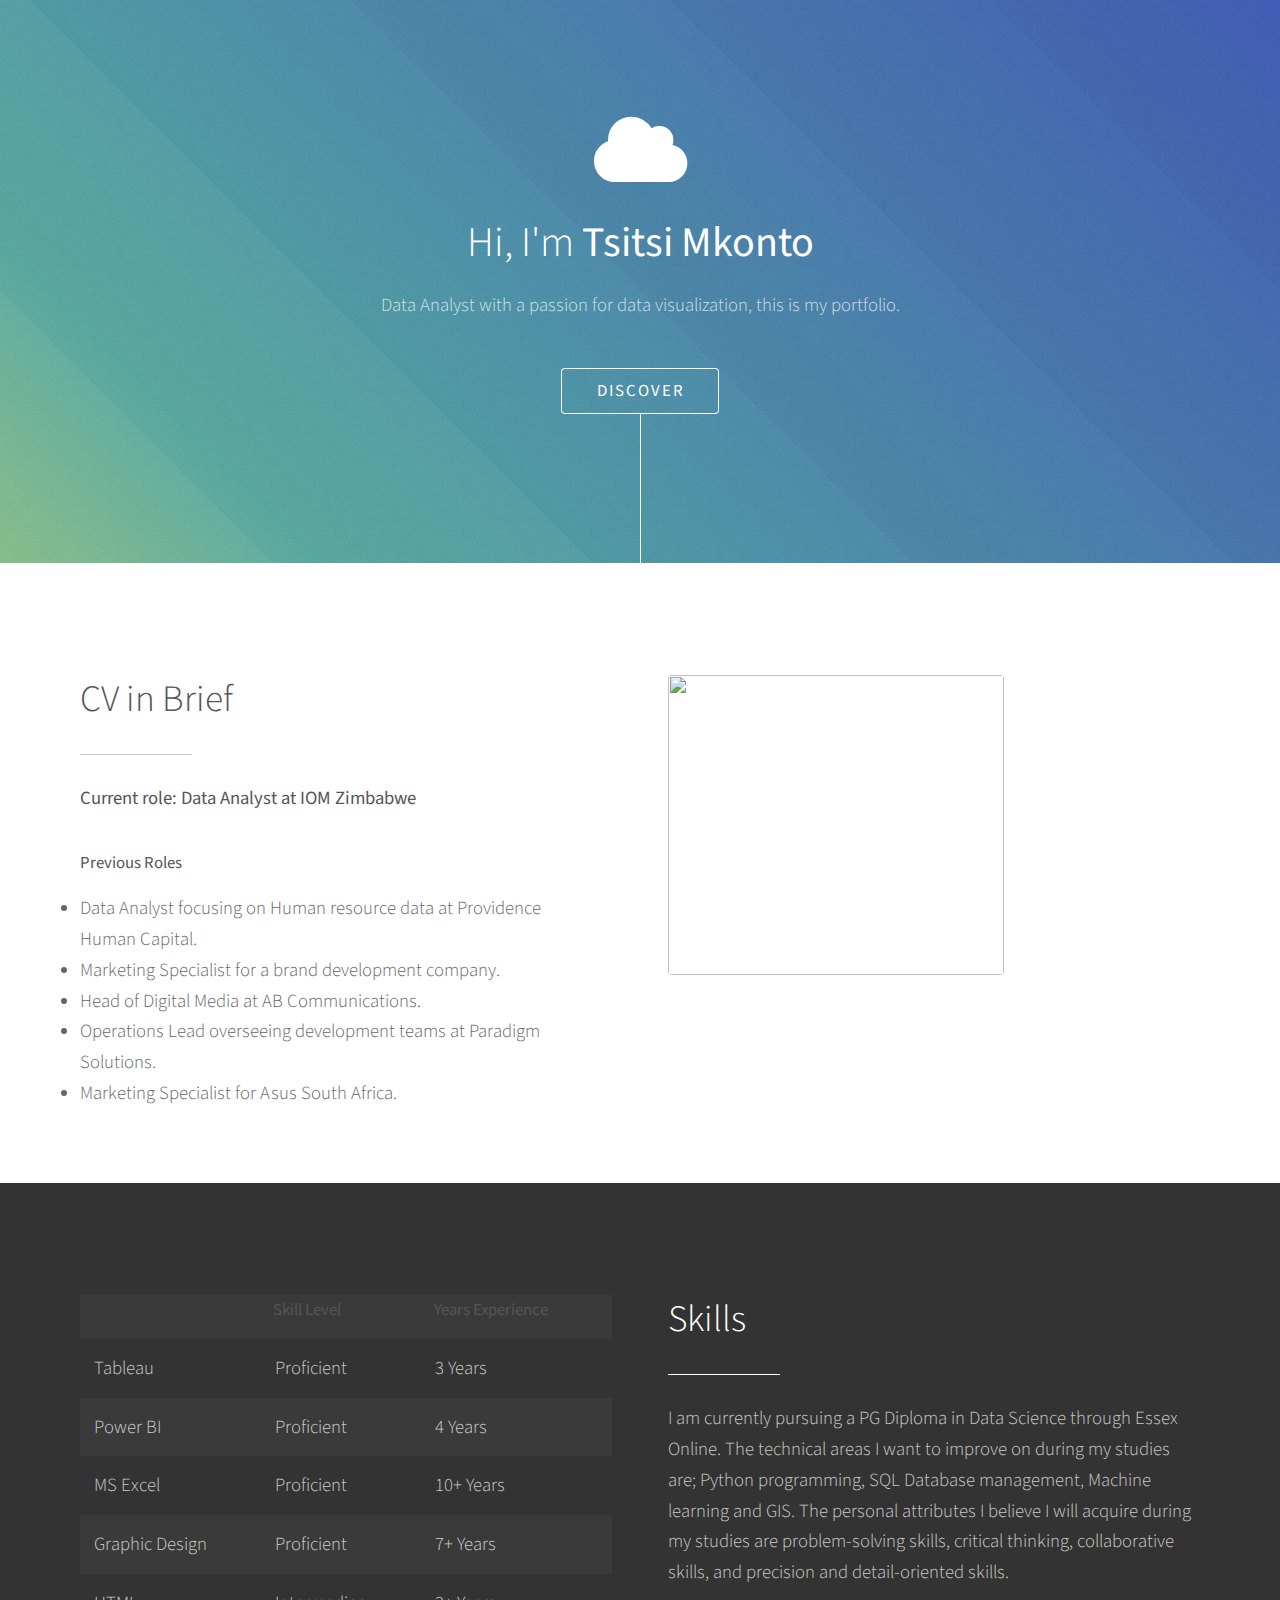
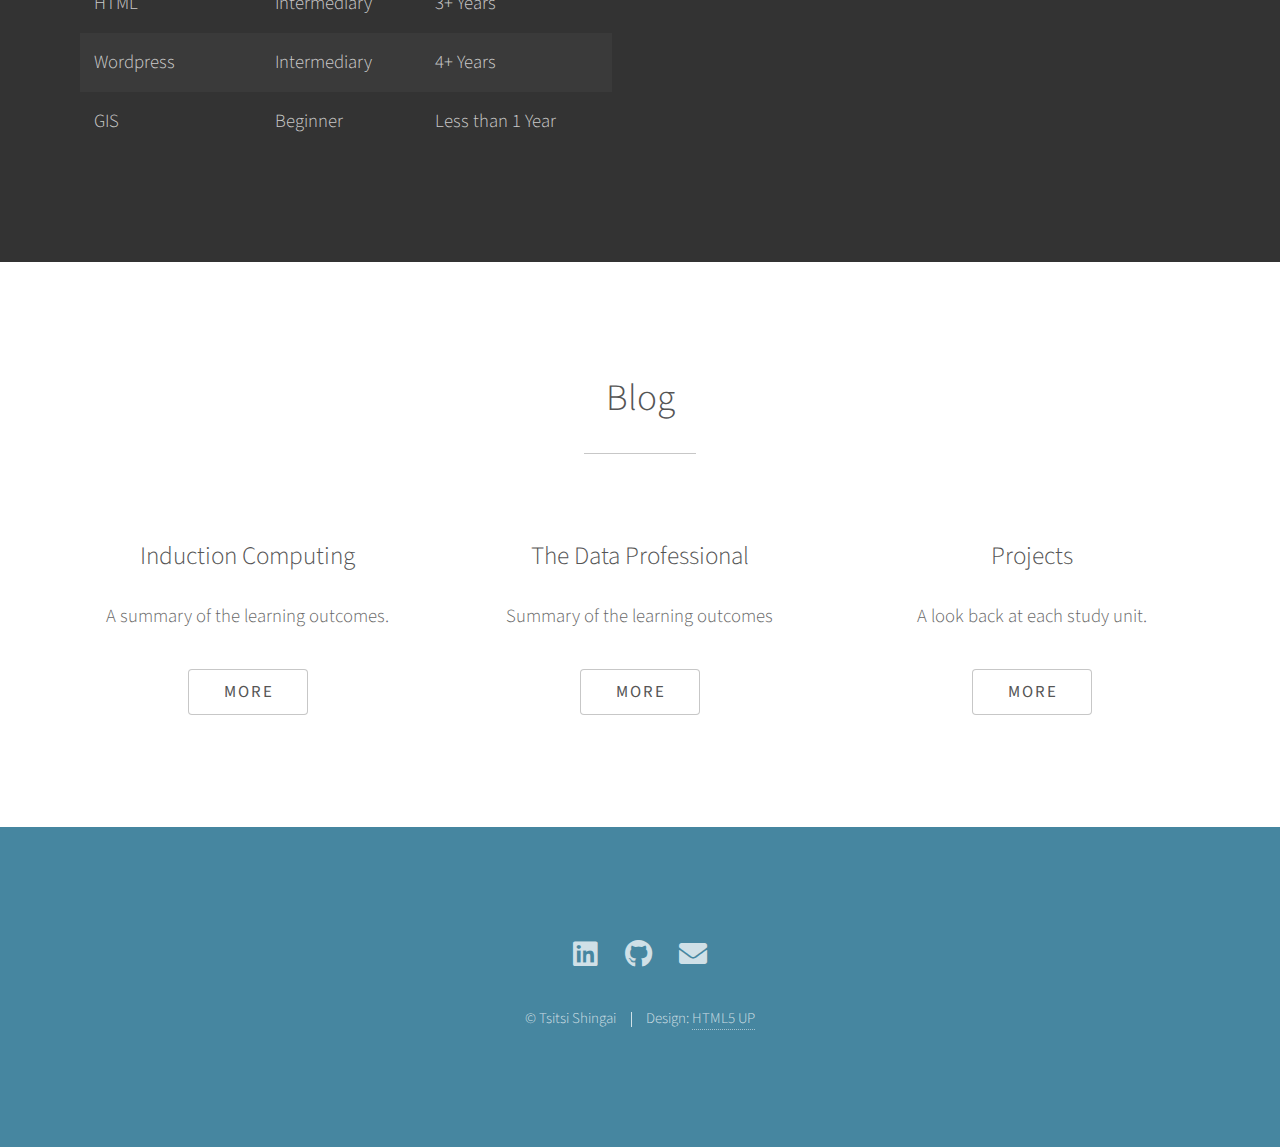
==== index.html @ c17bbd91 "Update index.html" ====
<!DOCTYPE HTML>
<!--
	Photon by HTML5 UP
	html5up.net | @ajlkn
	Free for personal and commercial use under the CCA 3.0 license (html5up.net/license)
-->
<html>
	<head>
		<title>Tsitsi Mkonto_Data Analyst</title>
		<meta charset="utf-8" />
		<meta name="viewport" content="width=device-width, initial-scale=1, user-scalable=no" />
		<link rel="stylesheet" href="assets/css/main.css" />
		<noscript><link rel="stylesheet" href="assets/css/noscript.css" /></noscript>
	</head>
	<body class="is-preload">

		<!-- Header -->
			<section id="header">
				<div class="inner">
					<span class="icon solid major fa-cloud"></span>
					<h1>Hi, I'm <strong>Tsitsi Mkonto</strong></h1>
					<p>Data Analyst with a passion for data visualization, this is my portfolio.</p>
					<ul class="actions special">
						<li><a href="#one" class="button scrolly">Discover</a></li>
					</ul>
				</div>
			</section>

		<!-- One -->
			<section id="one" class="main style1">
				<div class="container">
					<div class="row gtr-150">
						<div class="col-6 col-12-medium">
							<header class="major">
								<h2>CV in Brief<br />
								</h2>
							</header>
							<p><strong> Current role: Data Analyst at IOM Zimbabwe </strong> </p>
							<h5> <strong>Previous Roles</strong> </h5>
							<li>Data Analyst focusing on Human resource data at Providence <br> Human Capital.</li>
							<li>Marketing Specialist for a brand development company.</li>
							<li>Head of Digital Media at AB Communications.</li>
							<li>Operations Lead overseeing development teams at Paradigm Solutions.</li>
							<li>Marketing Specialist for Asus South Africa.</li>
						</div>
						
						<div class="col-4 col-12-medium imp-medium">
							<span class="image fit"><img src="https://media-exp1.licdn.com/dms/image/C4D03AQEfRjqR4mYydg/profile-displayphoto-shrink_800_800/0/1562228200592?e=1652918400&v=beta&t=hY8PlCaewLCIaCvutXug-glLg5i71cbHiEpmkCpg5BA" 
								width="200" 
							height="300"/></span>
						</div>	
						</div>
					</div>
				</div>
			</section>

		<!-- Two -->
			<section id="two" class="main style2">
				<div class="container">
					<div class="row gtr-150">
						<div class="col-6 col-12-medium">
							
							<table>
								<tr>
								  <th></th>
								  <th>Skill Level</th>
								  <th>Years Experience</th>
								  
								</tr>
								<tr>
								  <td>Tableau</td>
								  <td>Proficient</td>
								  <td>3 Years</td>
								  
								</tr>
								<tr>
								  <td>Power BI</td>
								  <td>Proficient</td>
								  <td>4 Years</td>
								 
								</tr>
								<tr>
									<td>MS Excel</td>
									<td>Proficient</td>
									<td> 10+ Years</td>
									
								  </tr>
								  <tr>
									<td>Graphic Design</td>
									<td>Proficient</td>
									<td>7+ Years</td>
									
								  </tr>
								  <tr>
									<td>HTML</td>
									<td>Intermediary</td>
									<td> 3+ Years</td>
									
								  </tr>
								  <tr>
									<td>Wordpress</td>
									<td>Intermediary</td>
									<td> 4+ Years</td>
									
								  </tr>
								<tr>
									<td>GIS</td>
									<td>Beginner</td>
									<td> Less than 1 Year</td>
									
								  </tr>
							  </table>
						</div>
						<div class="col-6 col-12-medium">
							<header class="major">
								<h2>Skills</h2>
							</header>
							<p>I am currently pursuing a PG Diploma in Data Science through Essex Online.
								The technical areas I want to improve on during my studies are; Python programming, SQL Database management, Machine learning and GIS. The personal attributes I believe I will acquire during my studies are problem-solving skills, critical thinking, collaborative skills, and precision and detail-oriented skills. 
								</p>
							
						</div>
					</div>
				</div>
			</section>

		<!-- Three -->
			<section id="three" class="main style1 special">
				<div class="container">
					<header class="major">
						<h2>Blog</h2>
					</header>
					<p></p>
					<div class="row gtr-150">
						<div class="col-4 col-12-medium">
							<span class="image fit"><img src="https://images.pexels.com/photos/459654/pexels-photo-459654.jpeg?auto=compress&cs=tinysrgb&dpr=2&h=750&w=1260" alt="" /></span>
							<h3>Induction Computing</h3>
							<p>A summary of the learning outcomes.</p>
							<ul class="actions special">
								<li><a href="Blog.html" class="button">More</a></li>
							</ul>
						</div>
						<div class="col-4 col-12-medium">
							<span class="image fit"><img src="https://images.pexels.com/photos/5380664/pexels-photo-5380664.jpeg?auto=compress&cs=tinysrgb&dpr=2&h=650&w=940" alt="" /></span>
							<h3>The Data Professional</h3>
							<p>Summary of the learning outcomes</p>
							<ul class="actions special">
								<li><a href="#" class="button">More</a></li>
							</ul>
						</div>
						<div class="col-4 col-12-medium">
							<span class="image fit"><img src="https://images.pexels.com/photos/590045/pexels-photo-590045.jpeg?auto=compress&cs=tinysrgb&dpr=2&h=650&w=940" alt="" /></span>
							<h3>Projects</h3>
							<p>A look back at each study unit.</p>
							<ul class="actions special">
								<li><a href="#" class="button">More</a></li>
							</ul>
						</div>
					</div>
				</div>
			</section>

		<!-- Four -->
			<!--<section id="Four" class="main style1 special">
				<div class="container">
					<header class ="major">
						<h2>Previously Worked For</h2>
					</header>
				
					<div class="box alt">
						<div class="row gtr-uniform gtr-50">
							
							
							<div class="col-4"><span class="image fit"><img src="https://i0.wp.com/zifmstereo.co.zw/wp-content/uploads/2021/02/ZIFM-LOGO.png" alt="" /></span></div>
							<div class="col-4"><span class="image fit"><img src="http://providencehumancapital.co.zw/application/public/uploads/2020/01/providence-logo.png" alt="" /></span></div>
							<div class="col-4"><span class="image fit"><img src="https://logos-world.net/wp-content/uploads/2020/07/Asus-Logo-1995-present.png" alt="" /></span></div>
							
							
							
						</div>


				</div>

				</div>
			</section>

		<!-- Five -->
		<!--
			<section id="five" class="main style1">
				<div class="container">
					<header class="major special">
						<h2>Elements</h2>
					</header>

					<section>
						<h4>Text</h4>
						<p>This is <b>bold</b> and this is <strong>strong</strong>. This is <i>italic</i> and this is <em>emphasized</em>.
						This is <sup>superscript</sup> text and this is <sub>subscript</sub> text.
						This is <u>underlined</u> and this is code: <code>for (;;) { ... }</code>. Finally, <a href="#">this is a link</a>.</p>
						<hr />
						<header>
							<h4>Heading with a Subtitle</h4>
							<p>Lorem ipsum dolor sit amet nullam id egestas urna aliquam</p>
						</header>
						<p>Nunc lacinia ante nunc ac lobortis. Interdum adipiscing gravida odio porttitor sem non mi integer non faucibus ornare mi ut ante amet placerat aliquet. Volutpat eu sed ante lacinia sapien lorem accumsan varius montes viverra nibh in adipiscing blandit tempus accumsan.</p>
						<header>
							<h5>Heading with a Subtitle</h5>
							<p>Lorem ipsum dolor sit amet nullam id egestas urna aliquam</p>
						</header>
						<p>Nunc lacinia ante nunc ac lobortis. Interdum adipiscing gravida odio porttitor sem non mi integer non faucibus ornare mi ut ante amet placerat aliquet. Volutpat eu sed ante lacinia sapien lorem accumsan varius montes viverra nibh in adipiscing blandit tempus accumsan.</p>
						<hr />
						<h2>Heading Level 2</h2>
						<h3>Heading Level 3</h3>
						<h4>Heading Level 4</h4>
						<h5>Heading Level 5</h5>
						<h6>Heading Level 6</h6>
						<hr />
						<h5>Blockquote</h5>
						<blockquote>Fringilla nisl. Donec accumsan interdum nisi, quis tincidunt felis sagittis eget tempus euismod. Vestibulum ante ipsum primis in faucibus vestibulum. Blandit adipiscing eu felis iaculis volutpat ac adipiscing accumsan faucibus. Vestibulum ante ipsum primis in faucibus lorem ipsum dolor sit amet nullam adipiscing eu felis.</blockquote>
						<h5>Preformatted</h5>
						<pre><code>i = 0;

while (!deck.isInOrder()) {
print 'Iteration ' + i;
deck.shuffle();
i++;
}

print 'It took ' + i + ' iterations to sort the deck.';</code></pre>
					</section>

					<section>
						<h4>Lists</h4>
						<div class="row">
							<div class="col-6 col-12-medium">
								<h5>Unordered</h5>
								<ul>
									<li>Dolor pulvinar etiam.</li>
									<li>Sagittis adipiscing.</li>
									<li>Felis enim feugiat.</li>
								</ul>
								<h5>Alternate</h5>
								<ul class="alt">
									<li>Dolor pulvinar etiam.</li>
									<li>Sagittis adipiscing.</li>
									<li>Felis enim feugiat.</li>
								</ul>
							</div>
							<div class="col-6 col-12-medium">
								<h5>Ordered</h5>
								<ol>
									<li>Dolor pulvinar etiam.</li>
									<li>Etiam vel felis viverra.</li>
									<li>Felis enim feugiat.</li>
									<li>Dolor pulvinar etiam.</li>
									<li>Etiam vel felis lorem.</li>
									<li>Felis enim et feugiat.</li>
								</ol>
								<h5>Icons</h5>
								<ul class="icons">
									<li><a href="#" class="icon brands fa-twitter"><span class="label">Twitter</span></a></li>
									<li><a href="#" class="icon brands fa-facebook-f"><span class="label">Facebook</span></a></li>
									<li><a href="#" class="icon brands fa-instagram"><span class="label">Instagram</span></a></li>
									<li><a href="#" class="icon brands fa-github"><span class="label">Github</span></a></li>
								</ul>
							</div>
						</div>
						<h5>Actions</h5>
						<div class="row">
							<div class="col-6 col-12-medium">
								<ul class="actions">
									<li><a href="#" class="button primary">Default</a></li>
									<li><a href="#" class="button">Default</a></li>
								</ul>
								<ul class="actions small">
									<li><a href="#" class="button primary small">Small</a></li>
									<li><a href="#" class="button small">Small</a></li>
								</ul>
								<ul class="actions stacked">
									<li><a href="#" class="button primary">Default</a></li>
									<li><a href="#" class="button">Default</a></li>
								</ul>
								<ul class="actions stacked">
									<li><a href="#" class="button primary small">Small</a></li>
									<li><a href="#" class="button small">Small</a></li>
								</ul>
							</div>
							<div class="col-6 col-12-medium">
								<ul class="actions stacked">
									<li><a href="#" class="button primary fit">Default</a></li>
									<li><a href="#" class="button fit">Default</a></li>
								</ul>
								<ul class="actions stacked">
									<li><a href="#" class="button primary small fit">Small</a></li>
									<li><a href="#" class="button small fit">Small</a></li>
								</ul>
							</div>
						</div>
					</section>

					<section>
						<h4>Table</h4>
						<h5>Default</h5>
						<div class="table-wrapper">
							<table>
								<thead>
									<tr>
										<th>Name</th>
										<th>Description</th>
										<th>Price</th>
									</tr>
								</thead>
								<tbody>
									<tr>
										<td>Item One</td>
										<td>Ante turpis integer aliquet porttitor.</td>
										<td>29.99</td>
									</tr>
									<tr>
										<td>Item Two</td>
										<td>Vis ac commodo adipiscing arcu aliquet.</td>
										<td>19.99</td>
									</tr>
									<tr>
										<td>Item Three</td>
										<td> Morbi faucibus arcu accumsan lorem.</td>
										<td>29.99</td>
									</tr>
									<tr>
										<td>Item Four</td>
										<td>Vitae integer tempus condimentum.</td>
										<td>19.99</td>
									</tr>
									<tr>
										<td>Item Five</td>
										<td>Ante turpis integer aliquet porttitor.</td>
										<td>29.99</td>
									</tr>
								</tbody>
								<tfoot>
									<tr>
										<td colspan="2"></td>
										<td>100.00</td>
									</tr>
								</tfoot>
							</table>
						</div>

						<h5>Alternate</h5>
						<div class="table-wrapper">
							<table class="alt">
								<thead>
									<tr>
										<th>Name</th>
										<th>Description</th>
										<th>Price</th>
									</tr>
								</thead>
								<tbody>
									<tr>
										<td>Item One</td>
										<td>Ante turpis integer aliquet porttitor.</td>
										<td>29.99</td>
									</tr>
									<tr>
										<td>Item Two</td>
										<td>Vis ac commodo adipiscing arcu aliquet.</td>
										<td>19.99</td>
									</tr>
									<tr>
										<td>Item Three</td>
										<td> Morbi faucibus arcu accumsan lorem.</td>
										<td>29.99</td>
									</tr>
									<tr>
										<td>Item Four</td>
										<td>Vitae integer tempus condimentum.</td>
										<td>19.99</td>
									</tr>
									<tr>
										<td>Item Five</td>
										<td>Ante turpis integer aliquet porttitor.</td>
										<td>29.99</td>
									</tr>
								</tbody>
								<tfoot>
									<tr>
										<td colspan="2"></td>
										<td>100.00</td>
									</tr>
								</tfoot>
							</table>
						</div>
					</section>

					<section>
						<h4>Buttons</h4>
						<ul class="actions">
							<li><a href="#" class="button primary">Primary</a></li>
							<li><a href="#" class="button">Default</a></li>
						</ul>
						<ul class="actions">
							<li><a href="#" class="button large">Large</a></li>
							<li><a href="#" class="button">Default</a></li>
							<li><a href="#" class="button small">Small</a></li>
						</ul>
						<ul class="actions fit">
							<li><a href="#" class="button fit">Fit</a></li>
							<li><a href="#" class="button primary fit">Fit</a></li>
							<li><a href="#" class="button fit">Fit</a></li>
						</ul>
						<ul class="actions fit small">
							<li><a href="#" class="button primary fit small">Fit + Small</a></li>
							<li><a href="#" class="button fit small">Fit + Small</a></li>
							<li><a href="#" class="button primary fit small">Fit + Small</a></li>
						</ul>
						<ul class="actions">
							<li><a href="#" class="button primary icon solid fa-download">Icon</a></li>
							<li><a href="#" class="button icon solid fa-download">Icon</a></li>
						</ul>
						<ul class="actions">
							<li><span class="button primary disabled">Disabled</span></li>
							<li><span class="button disabled">Disabled</span></li>
						</ul>
					</section>

					<section>
						<h4>Form</h4>
						<form method="post" action="#">
							<div class="row gtr-uniform gtr-50">
								<div class="col-6 col-12-xsmall">
									<input type="text" name="demo-name" id="demo-name" value="" placeholder="Name" />
								</div>
								<div class="col-6 col-12-xsmall">
									<input type="email" name="demo-email" id="demo-email" value="" placeholder="Email" />
								</div>
								<div class="col-12">
									<select name="demo-category" id="demo-category">
										<option value="">- Category -</option>
										<option value="1">Manufacturing</option>
										<option value="1">Shipping</option>
										<option value="1">Administration</option>
										<option value="1">Human Resources</option>
									</select>
								</div>
								<div class="col-4 col-12-small">
									<input type="radio" id="demo-priority-low" name="demo-priority" checked>
									<label for="demo-priority-low">Low</label>
								</div>
								<div class="col-4 col-12-small">
									<input type="radio" id="demo-priority-normal" name="demo-priority">
									<label for="demo-priority-normal">Normal</label>
								</div>
								<div class="col-4 col-12-small">
									<input type="radio" id="demo-priority-high" name="demo-priority">
									<label for="demo-priority-high">High</label>
								</div>
								<div class="col-6 col-12-small">
									<input type="checkbox" id="demo-copy" name="demo-copy">
									<label for="demo-copy">Email me a copy</label>
								</div>
								<div class="col-6 col-12-small">
									<input type="checkbox" id="demo-human" name="demo-human" checked>
									<label for="demo-human">Not a robot</label>
								</div>
								<div class="col-12">
									<textarea name="demo-message" id="demo-message" placeholder="Enter your message" rows="6"></textarea>
								</div>
								<div class="col-12">
									<ul class="actions">
										<li><input type="submit" value="Send Message" class="primary" /></li>
										<li><input type="reset" value="Reset" /></li>
									</ul>
								</div>
							</div>
						</form>
					</section>

					<section>
						<h4>Image</h4>
						<h5>Fit</h5>
						<div class="box alt">
							<div class="row gtr-uniform gtr-50">
								<div class="col-12"><span class="image fit"><img src="images/pic06.jpg" alt="" /></span></div>
								<div class="col-4"><span class="image fit"><img src="images/pic02.jpg" alt="" /></span></div>
								<div class="col-4"><span class="image fit"><img src="images/pic03.jpg" alt="" /></span></div>
								<div class="col-4"><span class="image fit"><img src="images/pic04.jpg" alt="" /></span></div>
								<div class="col-4"><span class="image fit"><img src="images/pic03.jpg" alt="" /></span></div>
								<div class="col-4"><span class="image fit"><img src="images/pic04.jpg" alt="" /></span></div>
								<div class="col-4"><span class="image fit"><img src="images/pic02.jpg" alt="" /></span></div>
								<div class="col-4"><span class="image fit"><img src="images/pic04.jpg" alt="" /></span></div>
								<div class="col-4"><span class="image fit"><img src="images/pic02.jpg" alt="" /></span></div>
								<div class="col-4"><span class="image fit"><img src="images/pic03.jpg" alt="" /></span></div>
							</div>
						</div>
						<h5>Left &amp; Right</h5>
						<p><span class="image left"><img src="images/pic05.jpg" alt="" /></span>Fringilla nisl. Donec accumsan interdum nisi, quis tincidunt felis sagittis eget. tempus euismod. Vestibulum ante ipsum primis in faucibus vestibulum. Blandit adipiscing eu felis iaculis volutpat ac adipiscing accumsan eu faucibus. Integer ac pellentesque praesent tincidunt felis sagittis eget. tempus euismod. Vestibulum ante ipsum primis in faucibus vestibulum. Blandit adipiscing eu felis iaculis volutpat ac adipiscing accumsan eu faucibus. Integer ac pellentesque praesent. Donec accumsan interdum nisi, quis tincidunt felis sagittis eget. tempus euismod. Vestibulum ante ipsum primis in faucibus vestibulum. Blandit adipiscing eu felis iaculis volutpat ac adipiscing accumsan eu faucibus. Integer ac pellentesque praesent tincidunt felis sagittis eget. tempus euismod. Vestibulum ante ipsum primis in faucibus vestibulum. Blandit adipiscing eu felis iaculis volutpat ac adipiscing accumsan eu faucibus. Integer ac pellentesque praesent. Blandit adipiscing eu felis iaculis volutpat ac adipiscing accumsan eu faucibus. Integer ac pellentesque praesent tincidunt felis sagittis eget. tempus euismod. Vestibulum ante ipsum primis in faucibus vestibulum. Blandit adipiscing eu felis iaculis volutpat ac adipiscing accumsan eu faucibus. Integer ac pellentesque praesent.</p>
						<p><span class="image right"><img src="images/pic05.jpg" alt="" /></span>Fringilla nisl. Donec accumsan interdum nisi, quis tincidunt felis sagittis eget. tempus euismod. Vestibulum ante ipsum primis in faucibus vestibulum. Blandit adipiscing eu felis iaculis volutpat ac adipiscing accumsan eu faucibus. Integer ac pellentesque praesent tincidunt felis sagittis eget. tempus euismod. Vestibulum ante ipsum primis in faucibus vestibulum. Blandit adipiscing eu felis iaculis volutpat ac adipiscing accumsan eu faucibus. Integer ac pellentesque praesent. Donec accumsan interdum nisi, quis tincidunt felis sagittis eget. tempus euismod. Vestibulum ante ipsum primis in faucibus vestibulum. Blandit adipiscing eu felis iaculis volutpat ac adipiscing accumsan eu faucibus. Integer ac pellentesque praesent tincidunt felis sagittis eget. tempus euismod. Vestibulum ante ipsum primis in faucibus vestibulum. Blandit adipiscing eu felis iaculis volutpat ac adipiscing accumsan eu faucibus. Integer ac pellentesque praesent. Blandit adipiscing eu felis iaculis volutpat ac adipiscing accumsan eu faucibus. Integer ac pellentesque praesent tincidunt felis sagittis eget. tempus euismod. Vestibulum ante ipsum primis in faucibus vestibulum. Blandit adipiscing eu felis iaculis volutpat ac adipiscing accumsan eu faucibus. Integer ac pellentesque praesent.</p>
					</section>

				</div>
			</section>
		-->

		<!-- Footer -->
			<section id="footer">
				<ul class="icons">
					<li><a href="https://www.linkedin.com/in/tsitsi-mkonto-16290b25/" class="icon brands alt fa-linkedin"><span class="label">Linkedin</span></a></li>
					<li><a href="https://github.com/shingi2020" class="icon brands alt fa-github"><span class="label">GitHub</span></a></li>
					<li><a href="mailto:tsitsi.mkonto@gmail.com" class="icon solid alt fa-envelope"><span class="label">Email</span></a></li>
				</ul>
				<ul class="copyright">
					<li>&copy; Tsitsi Shingai</li><li>Design: <a href="http://html5up.net">HTML5 UP</a></li>
				</ul>
			</section>

		<!-- Scripts -->
			<script src="assets/js/jquery.min.js"></script>
			<script src="assets/js/jquery.scrolly.min.js"></script>
			<script src="assets/js/browser.min.js"></script>
			<script src="assets/js/breakpoints.min.js"></script>
			<script src="assets/js/util.js"></script>
			<script src="assets/js/main.js"></script>

	</body>
</html>
---- assets/css/main.css ----
@import url("fontawesome-all.min.css");
@import url("https://fonts.googleapis.com/css?family=Source+Sans+Pro:300,300italic,400,400italic");

/*
	Photon by HTML5 UP
	html5up.net | @ajlkn
	Free for personal and commercial use under the CCA 3.0 license (html5up.net/license)
*/

html, body, div, span, applet, object,
iframe, h1, h2, h3, h4, h5, h6, p, blockquote,
pre, a, abbr, acronym, address, big, cite,
code, del, dfn, em, img, ins, kbd, q, s, samp,
small, strike, strong, sub, sup, tt, var, b,
u, i, center, dl, dt, dd, ol, ul, li, fieldset,
form, label, legend, table, caption, tbody,
tfoot, thead, tr, th, td, article, aside,
canvas, details, embed, figure, figcaption,
footer, header, hgroup, menu, nav, output, ruby,
section, summary, time, mark, audio, video {
	margin: 0;
	padding: 0;
	border: 0;
	font-size: 100%;
	font: inherit;
	vertical-align: baseline;}

article, aside, details, figcaption, figure,
footer, header, hgroup, menu, nav, section {
	display: block;}

body {
	line-height: 1;
}

ol, ul {
	list-style: none;
}

blockquote, q {
	quotes: none;
}

	blockquote:before, blockquote:after, q:before, q:after {
		content: '';
		content: none;
	}

table {
	border-collapse: collapse;
	border-spacing: 0;
}

body {
	-webkit-text-size-adjust: none;
}

mark {
	background-color: transparent;
	color: inherit;
}

input::-moz-focus-inner {
	border: 0;
	padding: 0;
}

input, select, textarea {
	-moz-appearance: none;
	-webkit-appearance: none;
	-ms-appearance: none;
	appearance: none;
}

/* Basic */

	html {
		box-sizing: border-box;
	}

	*, *:before, *:after {
		box-sizing: inherit;
	}

	body {
		background: #fff;
	}

		body.is-preload *, body.is-preload *:before, body.is-preload *:after {
			-moz-animation: none !important;
			-webkit-animation: none !important;
			-ms-animation: none !important;
			animation: none !important;
			-moz-transition: none !important;
			-webkit-transition: none !important;
			-ms-transition: none !important;
			transition: none !important;
		}

	body, input, select, textarea {
		color: #666;
		font-family: "Source Sans Pro", Helvetica, sans-serif;
		font-size: 16pt;
		font-weight: 300;
		line-height: 1.65em;
	}

	a {
		-moz-transition: color 0.2s ease-in-out, border-color 0.2s ease-in-out;
		-webkit-transition: color 0.2s ease-in-out, border-color 0.2s ease-in-out;
		-ms-transition: color 0.2s ease-in-out, border-color 0.2s ease-in-out;
		transition: color 0.2s ease-in-out, border-color 0.2s ease-in-out;
		border-bottom: dotted 1px #666;
		color: inherit;
		text-decoration: none;
	}

		a:hover {
			border-bottom-color: transparent !important;
			color: #6bd4c8;
		}

	strong, b {
		color: #555;
		font-weight: 400;
	}

	em, i {
		font-style: italic;
	}

	p {
		margin: 0 0 2em 0;
	}

	h1, h2, h3, h4, h5, h6 {
		color: #555;
		line-height: 1em;
		margin: 0 0 1em 0;
	}

		h1 a, h2 a, h3 a, h4 a, h5 a, h6 a {
			color: inherit;
			text-decoration: none;
		}

	h1 {
		font-size: 2.25em;
		line-height: 1.35em;
	}

	h2 {
		font-size: 2em;
		line-height: 1.35em;
	}

	h3 {
		font-size: 1.35em;
		line-height: 1.5em;
	}

	h4 {
		font-size: 1.25em;
		line-height: 1.5em;
	}

	h5 {
		font-size: 0.9em;
		line-height: 1.5em;
	}

	h6 {
		font-size: 0.7em;
		line-height: 1.5em;
	}

	sub {
		font-size: 0.8em;
		position: relative;
		top: 0.5em;
	}

	sup {
		font-size: 0.8em;
		position: relative;
		top: -0.5em;
	}

	hr {
		border: 0;
		border-bottom: solid 1px rgba(144, 144, 144, 0.5);
		margin: 2em 0;
	}

		hr.major {
			margin: 3em 0;
		}

	blockquote {
		border-left: solid 4px rgba(144, 144, 144, 0.5);
		font-style: italic;
		margin: 0 0 2em 0;
		padding: 0.5em 0 0.5em 2em;
	}

	code {
		background: rgba(144, 144, 144, 0.075);
		border-radius: 4px;
		border: solid 1px rgba(144, 144, 144, 0.5);
		font-family: "Courier New", monospace;
		font-size: 0.9em;
		margin: 0 0.25em;
		padding: 0.25em 0.65em;
	}

	pre {
		-webkit-overflow-scrolling: touch;
		font-family: "Courier New", monospace;
		font-size: 0.9em;
		margin: 0 0 2em 0;
	}

		pre code {
			display: block;
			line-height: 1.75em;
			padding: 1em 1.5em;
			overflow-x: auto;
		}

	.align-left {
		text-align: left;
	}

	.align-center {
		text-align: center;
	}

	.align-right {
		text-align: right;
	}

/* Container */

	.container {
		margin: 0 auto;
		max-width: calc(100% - 4em);
		width: 60em;
	}

		.container.xsmall {
			width: 15em;
		}

		.container.small {
			width: 30em;
		}

		.container.medium {
			width: 45em;
		}

		.container.large {
			width: 75em;
		}

		.container.xlarge {
			width: 90em;
		}

		.container.max {
			width: 100%;
		}

		@media screen and (max-width: 980px) {

			.container {
				max-width: 100% !important;
				width: 100% !important;
			}

		}

		@media screen and (max-width: 480px) {

			.container {
				max-width: calc(100% - 3em);
			}

		}

/* Row */

	.row {
		display: flex;
		flex-wrap: wrap;
		box-sizing: border-box;
		align-items: stretch;
	}

		.row > * {
			box-sizing: border-box;
		}

		.row.gtr-uniform > * > :last-child {
			margin-bottom: 0;
		}

		.row.aln-left {
			justify-content: flex-start;
		}

		.row.aln-center {
			justify-content: center;
		}

		.row.aln-right {
			justify-content: flex-end;
		}

		.row.aln-top {
			align-items: flex-start;
		}

		.row.aln-middle {
			align-items: center;
		}

		.row.aln-bottom {
			align-items: flex-end;
		}

		.row > .imp {
			order: -1;
		}

		.row > .col-1 {
			width: 8.33333%;
		}

		.row > .off-1 {
			margin-left: 8.33333%;
		}

		.row > .col-2 {
			width: 16.66667%;
		}

		.row > .off-2 {
			margin-left: 16.66667%;
		}

		.row > .col-3 {
			width: 25%;
		}

		.row > .off-3 {
			margin-left: 25%;
		}

		.row > .col-4 {
			width: 33.33333%;
		}

		.row > .off-4 {
			margin-left: 33.33333%;
		}

		.row > .col-5 {
			width: 41.66667%;
		}

		.row > .off-5 {
			margin-left: 41.66667%;
		}

		.row > .col-6 {
			width: 50%;
		}

		.row > .off-6 {
			margin-left: 50%;
		}

		.row > .col-7 {
			width: 58.33333%;
		}

		.row > .off-7 {
			margin-left: 58.33333%;
		}

		.row > .col-8 {
			width: 66.66667%;
		}

		.row > .off-8 {
			margin-left: 66.66667%;
		}

		.row > .col-9 {
			width: 75%;
		}

		.row > .off-9 {
			margin-left: 75%;
		}

		.row > .col-10 {
			width: 83.33333%;
		}

		.row > .off-10 {
			margin-left: 83.33333%;
		}

		.row > .col-11 {
			width: 91.66667%;
		}

		.row > .off-11 {
			margin-left: 91.66667%;
		}

		.row > .col-12 {
			width: 100%;
		}

		.row > .off-12 {
			margin-left: 100%;
		}

		.row.gtr-0 {
			margin-top: 0;
			margin-left: 0em;
		}

			.row.gtr-0 > * {
				padding: 0 0 0 0em;
			}

			.row.gtr-0.gtr-uniform {
				margin-top: 0em;
			}

				.row.gtr-0.gtr-uniform > * {
					padding-top: 0em;
				}

		.row.gtr-25 {
			margin-top: 0;
			margin-left: -0.5em;
		}

			.row.gtr-25 > * {
				padding: 0 0 0 0.5em;
			}

			.row.gtr-25.gtr-uniform {
				margin-top: -0.5em;
			}

				.row.gtr-25.gtr-uniform > * {
					padding-top: 0.5em;
				}

		.row.gtr-50 {
			margin-top: 0;
			margin-left: -1em;
		}

			.row.gtr-50 > * {
				padding: 0 0 0 1em;
			}

			.row.gtr-50.gtr-uniform {
				margin-top: -1em;
			}

				.row.gtr-50.gtr-uniform > * {
					padding-top: 1em;
				}

		.row {
			margin-top: 0;
			margin-left: -2em;
		}

			.row > * {
				padding: 0 0 0 2em;
			}

			.row.gtr-uniform {
				margin-top: -2em;
			}

				.row.gtr-uniform > * {
					padding-top: 2em;
				}

		.row.gtr-150 {
			margin-top: 0;
			margin-left: -3em;
		}

			.row.gtr-150 > * {
				padding: 0 0 0 3em;
			}

			.row.gtr-150.gtr-uniform {
				margin-top: -3em;
			}

				.row.gtr-150.gtr-uniform > * {
					padding-top: 3em;
				}

		.row.gtr-200 {
			margin-top: 0;
			margin-left: -4em;
		}

			.row.gtr-200 > * {
				padding: 0 0 0 4em;
			}

			.row.gtr-200.gtr-uniform {
				margin-top: -4em;
			}

				.row.gtr-200.gtr-uniform > * {
					padding-top: 4em;
				}

		@media screen and (max-width: 1680px) {

			.row {
				display: flex;
				flex-wrap: wrap;
				box-sizing: border-box;
				align-items: stretch;
			}

				.row > * {
					box-sizing: border-box;
				}

				.row.gtr-uniform > * > :last-child {
					margin-bottom: 0;
				}

				.row.aln-left {
					justify-content: flex-start;
				}

				.row.aln-center {
					justify-content: center;
				}

				.row.aln-right {
					justify-content: flex-end;
				}

				.row.aln-top {
					align-items: flex-start;
				}

				.row.aln-middle {
					align-items: center;
				}

				.row.aln-bottom {
					align-items: flex-end;
				}

				.row > .imp-xlarge {
					order: -1;
				}

				.row > .col-1-xlarge {
					width: 8.33333%;
				}

				.row > .off-1-xlarge {
					margin-left: 8.33333%;
				}

				.row > .col-2-xlarge {
					width: 16.66667%;
				}

				.row > .off-2-xlarge {
					margin-left: 16.66667%;
				}

				.row > .col-3-xlarge {
					width: 25%;
				}

				.row > .off-3-xlarge {
					margin-left: 25%;
				}

				.row > .col-4-xlarge {
					width: 33.33333%;
				}

				.row > .off-4-xlarge {
					margin-left: 33.33333%;
				}

				.row > .col-5-xlarge {
					width: 41.66667%;
				}

				.row > .off-5-xlarge {
					margin-left: 41.66667%;
				}

				.row > .col-6-xlarge {
					width: 50%;
				}

				.row > .off-6-xlarge {
					margin-left: 50%;
				}

				.row > .col-7-xlarge {
					width: 58.33333%;
				}

				.row > .off-7-xlarge {
					margin-left: 58.33333%;
				}

				.row > .col-8-xlarge {
					width: 66.66667%;
				}

				.row > .off-8-xlarge {
					margin-left: 66.66667%;
				}

				.row > .col-9-xlarge {
					width: 75%;
				}

				.row > .off-9-xlarge {
					margin-left: 75%;
				}

				.row > .col-10-xlarge {
					width: 83.33333%;
				}

				.row > .off-10-xlarge {
					margin-left: 83.33333%;
				}

				.row > .col-11-xlarge {
					width: 91.66667%;
				}

				.row > .off-11-xlarge {
					margin-left: 91.66667%;
				}

				.row > .col-12-xlarge {
					width: 100%;
				}

				.row > .off-12-xlarge {
					margin-left: 100%;
				}

				.row.gtr-0 {
					margin-top: 0;
					margin-left: 0em;
				}

					.row.gtr-0 > * {
						padding: 0 0 0 0em;
					}

					.row.gtr-0.gtr-uniform {
						margin-top: 0em;
					}

						.row.gtr-0.gtr-uniform > * {
							padding-top: 0em;
						}

				.row.gtr-25 {
					margin-top: 0;
					margin-left: -0.5em;
				}

					.row.gtr-25 > * {
						padding: 0 0 0 0.5em;
					}

					.row.gtr-25.gtr-uniform {
						margin-top: -0.5em;
					}

						.row.gtr-25.gtr-uniform > * {
							padding-top: 0.5em;
						}

				.row.gtr-50 {
					margin-top: 0;
					margin-left: -1em;
				}

					.row.gtr-50 > * {
						padding: 0 0 0 1em;
					}

					.row.gtr-50.gtr-uniform {
						margin-top: -1em;
					}

						.row.gtr-50.gtr-uniform > * {
							padding-top: 1em;
						}

				.row {
					margin-top: 0;
					margin-left: -2em;
				}

					.row > * {
						padding: 0 0 0 2em;
					}

					.row.gtr-uniform {
						margin-top: -2em;
					}

						.row.gtr-uniform > * {
							padding-top: 2em;
						}

				.row.gtr-150 {
					margin-top: 0;
					margin-left: -3em;
				}

					.row.gtr-150 > * {
						padding: 0 0 0 3em;
					}

					.row.gtr-150.gtr-uniform {
						margin-top: -3em;
					}

						.row.gtr-150.gtr-uniform > * {
							padding-top: 3em;
						}

				.row.gtr-200 {
					margin-top: 0;
					margin-left: -4em;
				}

					.row.gtr-200 > * {
						padding: 0 0 0 4em;
					}

					.row.gtr-200.gtr-uniform {
						margin-top: -4em;
					}

						.row.gtr-200.gtr-uniform > * {
							padding-top: 4em;
						}

		}

		@media screen and (max-width: 1140px) {

			.row {
				display: flex;
				flex-wrap: wrap;
				box-sizing: border-box;
				align-items: stretch;
			}

				.row > * {
					box-sizing: border-box;
				}

				.row.gtr-uniform > * > :last-child {
					margin-bottom: 0;
				}

				.row.aln-left {
					justify-content: flex-start;
				}

				.row.aln-center {
					justify-content: center;
				}

				.row.aln-right {
					justify-content: flex-end;
				}

				.row.aln-top {
					align-items: flex-start;
				}

				.row.aln-middle {
					align-items: center;
				}

				.row.aln-bottom {
					align-items: flex-end;
				}

				.row > .imp-large {
					order: -1;
				}

				.row > .col-1-large {
					width: 8.33333%;
				}

				.row > .off-1-large {
					margin-left: 8.33333%;
				}

				.row > .col-2-large {
					width: 16.66667%;
				}

				.row > .off-2-large {
					margin-left: 16.66667%;
				}

				.row > .col-3-large {
					width: 25%;
				}

				.row > .off-3-large {
					margin-left: 25%;
				}

				.row > .col-4-large {
					width: 33.33333%;
				}

				.row > .off-4-large {
					margin-left: 33.33333%;
				}

				.row > .col-5-large {
					width: 41.66667%;
				}

				.row > .off-5-large {
					margin-left: 41.66667%;
				}

				.row > .col-6-large {
					width: 50%;
				}

				.row > .off-6-large {
					margin-left: 50%;
				}

				.row > .col-7-large {
					width: 58.33333%;
				}

				.row > .off-7-large {
					margin-left: 58.33333%;
				}

				.row > .col-8-large {
					width: 66.66667%;
				}

				.row > .off-8-large {
					margin-left: 66.66667%;
				}

				.row > .col-9-large {
					width: 75%;
				}

				.row > .off-9-large {
					margin-left: 75%;
				}

				.row > .col-10-large {
					width: 83.33333%;
				}

				.row > .off-10-large {
					margin-left: 83.33333%;
				}

				.row > .col-11-large {
					width: 91.66667%;
				}

				.row > .off-11-large {
					margin-left: 91.66667%;
				}

				.row > .col-12-large {
					width: 100%;
				}

				.row > .off-12-large {
					margin-left: 100%;
				}

				.row.gtr-0 {
					margin-top: 0;
					margin-left: 0em;
				}

					.row.gtr-0 > * {
						padding: 0 0 0 0em;
					}

					.row.gtr-0.gtr-uniform {
						margin-top: 0em;
					}

						.row.gtr-0.gtr-uniform > * {
							padding-top: 0em;
						}

				.row.gtr-25 {
					margin-top: 0;
					margin-left: -0.5em;
				}

					.row.gtr-25 > * {
						padding: 0 0 0 0.5em;
					}

					.row.gtr-25.gtr-uniform {
						margin-top: -0.5em;
					}

						.row.gtr-25.gtr-uniform > * {
							padding-top: 0.5em;
						}

				.row.gtr-50 {
					margin-top: 0;
					margin-left: -1em;
				}

					.row.gtr-50 > * {
						padding: 0 0 0 1em;
					}

					.row.gtr-50.gtr-uniform {
						margin-top: -1em;
					}

						.row.gtr-50.gtr-uniform > * {
							padding-top: 1em;
						}

				.row {
					margin-top: 0;
					margin-left: -2em;
				}

					.row > * {
						padding: 0 0 0 2em;
					}

					.row.gtr-uniform {
						margin-top: -2em;
					}

						.row.gtr-uniform > * {
							padding-top: 2em;
						}

				.row.gtr-150 {
					margin-top: 0;
					margin-left: -3em;
				}

					.row.gtr-150 > * {
						padding: 0 0 0 3em;
					}

					.row.gtr-150.gtr-uniform {
						margin-top: -3em;
					}

						.row.gtr-150.gtr-uniform > * {
							padding-top: 3em;
						}

				.row.gtr-200 {
					margin-top: 0;
					margin-left: -4em;
				}

					.row.gtr-200 > * {
						padding: 0 0 0 4em;
					}

					.row.gtr-200.gtr-uniform {
						margin-top: -4em;
					}

						.row.gtr-200.gtr-uniform > * {
							padding-top: 4em;
						}

		}

		@media screen and (max-width: 980px) {

			.row {
				display: flex;
				flex-wrap: wrap;
				box-sizing: border-box;
				align-items: stretch;
			}

				.row > * {
					box-sizing: border-box;
				}

				.row.gtr-uniform > * > :last-child {
					margin-bottom: 0;
				}

				.row.aln-left {
					justify-content: flex-start;
				}

				.row.aln-center {
					justify-content: center;
				}

				.row.aln-right {
					justify-content: flex-end;
				}

				.row.aln-top {
					align-items: flex-start;
				}

				.row.aln-middle {
					align-items: center;
				}

				.row.aln-bottom {
					align-items: flex-end;
				}

				.row > .imp-medium {
					order: -1;
				}

				.row > .col-1-medium {
					width: 8.33333%;
				}

				.row > .off-1-medium {
					margin-left: 8.33333%;
				}

				.row > .col-2-medium {
					width: 16.66667%;
				}

				.row > .off-2-medium {
					margin-left: 16.66667%;
				}

				.row > .col-3-medium {
					width: 25%;
				}

				.row > .off-3-medium {
					margin-left: 25%;
				}

				.row > .col-4-medium {
					width: 33.33333%;
				}

				.row > .off-4-medium {
					margin-left: 33.33333%;
				}

				.row > .col-5-medium {
					width: 41.66667%;
				}

				.row > .off-5-medium {
					margin-left: 41.66667%;
				}

				.row > .col-6-medium {
					width: 50%;
				}

				.row > .off-6-medium {
					margin-left: 50%;
				}

				.row > .col-7-medium {
					width: 58.33333%;
				}

				.row > .off-7-medium {
					margin-left: 58.33333%;
				}

				.row > .col-8-medium {
					width: 66.66667%;
				}

				.row > .off-8-medium {
					margin-left: 66.66667%;
				}

				.row > .col-9-medium {
					width: 75%;
				}

				.row > .off-9-medium {
					margin-left: 75%;
				}

				.row > .col-10-medium {
					width: 83.33333%;
				}

				.row > .off-10-medium {
					margin-left: 83.33333%;
				}

				.row > .col-11-medium {
					width: 91.66667%;
				}

				.row > .off-11-medium {
					margin-left: 91.66667%;
				}

				.row > .col-12-medium {
					width: 100%;
				}

				.row > .off-12-medium {
					margin-left: 100%;
				}

				.row.gtr-0 {
					margin-top: 0;
					margin-left: 0em;
				}

					.row.gtr-0 > * {
						padding: 0 0 0 0em;
					}

					.row.gtr-0.gtr-uniform {
						margin-top: 0em;
					}

						.row.gtr-0.gtr-uniform > * {
							padding-top: 0em;
						}

				.row.gtr-25 {
					margin-top: 0;
					margin-left: -0.5em;
				}

					.row.gtr-25 > * {
						padding: 0 0 0 0.5em;
					}

					.row.gtr-25.gtr-uniform {
						margin-top: -0.5em;
					}

						.row.gtr-25.gtr-uniform > * {
							padding-top: 0.5em;
						}

				.row.gtr-50 {
					margin-top: 0;
					margin-left: -1em;
				}

					.row.gtr-50 > * {
						padding: 0 0 0 1em;
					}

					.row.gtr-50.gtr-uniform {
						margin-top: -1em;
					}

						.row.gtr-50.gtr-uniform > * {
							padding-top: 1em;
						}

				.row {
					margin-top: 0;
					margin-left: -2em;
				}

					.row > * {
						padding: 0 0 0 2em;
					}

					.row.gtr-uniform {
						margin-top: -2em;
					}

						.row.gtr-uniform > * {
							padding-top: 2em;
						}

				.row.gtr-150 {
					margin-top: 0;
					margin-left: -3em;
				}

					.row.gtr-150 > * {
						padding: 0 0 0 3em;
					}

					.row.gtr-150.gtr-uniform {
						margin-top: -3em;
					}

						.row.gtr-150.gtr-uniform > * {
							padding-top: 3em;
						}

				.row.gtr-200 {
					margin-top: 0;
					margin-left: -4em;
				}

					.row.gtr-200 > * {
						padding: 0 0 0 4em;
					}

					.row.gtr-200.gtr-uniform {
						margin-top: -4em;
					}

						.row.gtr-200.gtr-uniform > * {
							padding-top: 4em;
						}

		}

		@media screen and (max-width: 736px) {

			.row {
				display: flex;
				flex-wrap: wrap;
				box-sizing: border-box;
				align-items: stretch;
			}

				.row > * {
					box-sizing: border-box;
				}

				.row.gtr-uniform > * > :last-child {
					margin-bottom: 0;
				}

				.row.aln-left {
					justify-content: flex-start;
				}

				.row.aln-center {
					justify-content: center;
				}

				.row.aln-right {
					justify-content: flex-end;
				}

				.row.aln-top {
					align-items: flex-start;
				}

				.row.aln-middle {
					align-items: center;
				}

				.row.aln-bottom {
					align-items: flex-end;
				}

				.row > .imp-small {
					order: -1;
				}

				.row > .col-1-small {
					width: 8.33333%;
				}

				.row > .off-1-small {
					margin-left: 8.33333%;
				}

				.row > .col-2-small {
					width: 16.66667%;
				}

				.row > .off-2-small {
					margin-left: 16.66667%;
				}

				.row > .col-3-small {
					width: 25%;
				}

				.row > .off-3-small {
					margin-left: 25%;
				}

				.row > .col-4-small {
					width: 33.33333%;
				}

				.row > .off-4-small {
					margin-left: 33.33333%;
				}

				.row > .col-5-small {
					width: 41.66667%;
				}

				.row > .off-5-small {
					margin-left: 41.66667%;
				}

				.row > .col-6-small {
					width: 50%;
				}

				.row > .off-6-small {
					margin-left: 50%;
				}

				.row > .col-7-small {
					width: 58.33333%;
				}

				.row > .off-7-small {
					margin-left: 58.33333%;
				}

				.row > .col-8-small {
					width: 66.66667%;
				}

				.row > .off-8-small {
					margin-left: 66.66667%;
				}

				.row > .col-9-small {
					width: 75%;
				}

				.row > .off-9-small {
					margin-left: 75%;
				}

				.row > .col-10-small {
					width: 83.33333%;
				}

				.row > .off-10-small {
					margin-left: 83.33333%;
				}

				.row > .col-11-small {
					width: 91.66667%;
				}

				.row > .off-11-small {
					margin-left: 91.66667%;
				}

				.row > .col-12-small {
					width: 100%;
				}

				.row > .off-12-small {
					margin-left: 100%;
				}

				.row.gtr-0 {
					margin-top: 0;
					margin-left: 0em;
				}

					.row.gtr-0 > * {
						padding: 0 0 0 0em;
					}

					.row.gtr-0.gtr-uniform {
						margin-top: 0em;
					}

						.row.gtr-0.gtr-uniform > * {
							padding-top: 0em;
						}

				.row.gtr-25 {
					margin-top: 0;
					margin-left: -0.5em;
				}

					.row.gtr-25 > * {
						padding: 0 0 0 0.5em;
					}

					.row.gtr-25.gtr-uniform {
						margin-top: -0.5em;
					}

						.row.gtr-25.gtr-uniform > * {
							padding-top: 0.5em;
						}

				.row.gtr-50 {
					margin-top: 0;
					margin-left: -1em;
				}

					.row.gtr-50 > * {
						padding: 0 0 0 1em;
					}

					.row.gtr-50.gtr-uniform {
						margin-top: -1em;
					}

						.row.gtr-50.gtr-uniform > * {
							padding-top: 1em;
						}

				.row {
					margin-top: 0;
					margin-left: -2em;
				}

					.row > * {
						padding: 0 0 0 2em;
					}

					.row.gtr-uniform {
						margin-top: -2em;
					}

						.row.gtr-uniform > * {
							padding-top: 2em;
						}

				.row.gtr-150 {
					margin-top: 0;
					margin-left: -3em;
				}

					.row.gtr-150 > * {
						padding: 0 0 0 3em;
					}

					.row.gtr-150.gtr-uniform {
						margin-top: -3em;
					}

						.row.gtr-150.gtr-uniform > * {
							padding-top: 3em;
						}

				.row.gtr-200 {
					margin-top: 0;
					margin-left: -4em;
				}

					.row.gtr-200 > * {
						padding: 0 0 0 4em;
					}

					.row.gtr-200.gtr-uniform {
						margin-top: -4em;
					}

						.row.gtr-200.gtr-uniform > * {
							padding-top: 4em;
						}

		}

		@media screen and (max-width: 480px) {

			.row {
				display: flex;
				flex-wrap: wrap;
				box-sizing: border-box;
				align-items: stretch;
			}

				.row > * {
					box-sizing: border-box;
				}

				.row.gtr-uniform > * > :last-child {
					margin-bottom: 0;
				}

				.row.aln-left {
					justify-content: flex-start;
				}

				.row.aln-center {
					justify-content: center;
				}

				.row.aln-right {
					justify-content: flex-end;
				}

				.row.aln-top {
					align-items: flex-start;
				}

				.row.aln-middle {
					align-items: center;
				}

				.row.aln-bottom {
					align-items: flex-end;
				}

				.row > .imp-xsmall {
					order: -1;
				}

				.row > .col-1-xsmall {
					width: 8.33333%;
				}

				.row > .off-1-xsmall {
					margin-left: 8.33333%;
				}

				.row > .col-2-xsmall {
					width: 16.66667%;
				}

				.row > .off-2-xsmall {
					margin-left: 16.66667%;
				}

				.row > .col-3-xsmall {
					width: 25%;
				}

				.row > .off-3-xsmall {
					margin-left: 25%;
				}

				.row > .col-4-xsmall {
					width: 33.33333%;
				}

				.row > .off-4-xsmall {
					margin-left: 33.33333%;
				}

				.row > .col-5-xsmall {
					width: 41.66667%;
				}

				.row > .off-5-xsmall {
					margin-left: 41.66667%;
				}

				.row > .col-6-xsmall {
					width: 50%;
				}

				.row > .off-6-xsmall {
					margin-left: 50%;
				}

				.row > .col-7-xsmall {
					width: 58.33333%;
				}

				.row > .off-7-xsmall {
					margin-left: 58.33333%;
				}

				.row > .col-8-xsmall {
					width: 66.66667%;
				}

				.row > .off-8-xsmall {
					margin-left: 66.66667%;
				}

				.row > .col-9-xsmall {
					width: 75%;
				}

				.row > .off-9-xsmall {
					margin-left: 75%;
				}

				.row > .col-10-xsmall {
					width: 83.33333%;
				}

				.row > .off-10-xsmall {
					margin-left: 83.33333%;
				}

				.row > .col-11-xsmall {
					width: 91.66667%;
				}

				.row > .off-11-xsmall {
					margin-left: 91.66667%;
				}

				.row > .col-12-xsmall {
					width: 100%;
				}

				.row > .off-12-xsmall {
					margin-left: 100%;
				}

				.row.gtr-0 {
					margin-top: 0;
					margin-left: 0em;
				}

					.row.gtr-0 > * {
						padding: 0 0 0 0em;
					}

					.row.gtr-0.gtr-uniform {
						margin-top: 0em;
					}

						.row.gtr-0.gtr-uniform > * {
							padding-top: 0em;
						}

				.row.gtr-25 {
					margin-top: 0;
					margin-left: -0.5em;
				}

					.row.gtr-25 > * {
						padding: 0 0 0 0.5em;
					}

					.row.gtr-25.gtr-uniform {
						margin-top: -0.5em;
					}

						.row.gtr-25.gtr-uniform > * {
							padding-top: 0.5em;
						}

				.row.gtr-50 {
					margin-top: 0;
					margin-left: -1em;
				}

					.row.gtr-50 > * {
						padding: 0 0 0 1em;
					}

					.row.gtr-50.gtr-uniform {
						margin-top: -1em;
					}

						.row.gtr-50.gtr-uniform > * {
							padding-top: 1em;
						}

				.row {
					margin-top: 0;
					margin-left: -2em;
				}

					.row > * {
						padding: 0 0 0 2em;
					}

					.row.gtr-uniform {
						margin-top: -2em;
					}

						.row.gtr-uniform > * {
							padding-top: 2em;
						}

				.row.gtr-150 {
					margin-top: 0;
					margin-left: -3em;
				}

					.row.gtr-150 > * {
						padding: 0 0 0 3em;
					}

					.row.gtr-150.gtr-uniform {
						margin-top: -3em;
					}

						.row.gtr-150.gtr-uniform > * {
							padding-top: 3em;
						}

				.row.gtr-200 {
					margin-top: 0;
					margin-left: -4em;
				}

					.row.gtr-200 > * {
						padding: 0 0 0 4em;
					}

					.row.gtr-200.gtr-uniform {
						margin-top: -4em;
					}

						.row.gtr-200.gtr-uniform > * {
							padding-top: 4em;
						}

		}

		@media screen and (max-width: 320px) {

			.row {
				display: flex;
				flex-wrap: wrap;
				box-sizing: border-box;
				align-items: stretch;
			}

				.row > * {
					box-sizing: border-box;
				}

				.row.gtr-uniform > * > :last-child {
					margin-bottom: 0;
				}

				.row.aln-left {
					justify-content: flex-start;
				}

				.row.aln-center {
					justify-content: center;
				}

				.row.aln-right {
					justify-content: flex-end;
				}

				.row.aln-top {
					align-items: flex-start;
				}

				.row.aln-middle {
					align-items: center;
				}

				.row.aln-bottom {
					align-items: flex-end;
				}

				.row > .imp-xxsmall {
					order: -1;
				}

				.row > .col-1-xxsmall {
					width: 8.33333%;
				}

				.row > .off-1-xxsmall {
					margin-left: 8.33333%;
				}

				.row > .col-2-xxsmall {
					width: 16.66667%;
				}

				.row > .off-2-xxsmall {
					margin-left: 16.66667%;
				}

				.row > .col-3-xxsmall {
					width: 25%;
				}

				.row > .off-3-xxsmall {
					margin-left: 25%;
				}

				.row > .col-4-xxsmall {
					width: 33.33333%;
				}

				.row > .off-4-xxsmall {
					margin-left: 33.33333%;
				}

				.row > .col-5-xxsmall {
					width: 41.66667%;
				}

				.row > .off-5-xxsmall {
					margin-left: 41.66667%;
				}

				.row > .col-6-xxsmall {
					width: 50%;
				}

				.row > .off-6-xxsmall {
					margin-left: 50%;
				}

				.row > .col-7-xxsmall {
					width: 58.33333%;
				}

				.row > .off-7-xxsmall {
					margin-left: 58.33333%;
				}

				.row > .col-8-xxsmall {
					width: 66.66667%;
				}

				.row > .off-8-xxsmall {
					margin-left: 66.66667%;
				}

				.row > .col-9-xxsmall {
					width: 75%;
				}

				.row > .off-9-xxsmall {
					margin-left: 75%;
				}

				.row > .col-10-xxsmall {
					width: 83.33333%;
				}

				.row > .off-10-xxsmall {
					margin-left: 83.33333%;
				}

				.row > .col-11-xxsmall {
					width: 91.66667%;
				}

				.row > .off-11-xxsmall {
					margin-left: 91.66667%;
				}

				.row > .col-12-xxsmall {
					width: 100%;
				}

				.row > .off-12-xxsmall {
					margin-left: 100%;
				}

				.row.gtr-0 {
					margin-top: 0;
					margin-left: 0em;
				}

					.row.gtr-0 > * {
						padding: 0 0 0 0em;
					}

					.row.gtr-0.gtr-uniform {
						margin-top: 0em;
					}

						.row.gtr-0.gtr-uniform > * {
							padding-top: 0em;
						}

				.row.gtr-25 {
					margin-top: 0;
					margin-left: -0.5em;
				}

					.row.gtr-25 > * {
						padding: 0 0 0 0.5em;
					}

					.row.gtr-25.gtr-uniform {
						margin-top: -0.5em;
					}

						.row.gtr-25.gtr-uniform > * {
							padding-top: 0.5em;
						}

				.row.gtr-50 {
					margin-top: 0;
					margin-left: -1em;
				}

					.row.gtr-50 > * {
						padding: 0 0 0 1em;
					}

					.row.gtr-50.gtr-uniform {
						margin-top: -1em;
					}

						.row.gtr-50.gtr-uniform > * {
							padding-top: 1em;
						}

				.row {
					margin-top: 0;
					margin-left: -2em;
				}

					.row > * {
						padding: 0 0 0 2em;
					}

					.row.gtr-uniform {
						margin-top: -2em;
					}

						.row.gtr-uniform > * {
							padding-top: 2em;
						}

				.row.gtr-150 {
					margin-top: 0;
					margin-left: -3em;
				}

					.row.gtr-150 > * {
						padding: 0 0 0 3em;
					}

					.row.gtr-150.gtr-uniform {
						margin-top: -3em;
					}

						.row.gtr-150.gtr-uniform > * {
							padding-top: 3em;
						}

				.row.gtr-200 {
					margin-top: 0;
					margin-left: -4em;
				}

					.row.gtr-200 > * {
						padding: 0 0 0 4em;
					}

					.row.gtr-200.gtr-uniform {
						margin-top: -4em;
					}

						.row.gtr-200.gtr-uniform > * {
							padding-top: 4em;
						}

		}

/* Section/Article */

	section.special, article.special {
		text-align: center;
	}

	header p {
		color: #999;
		margin: 0 0 1.5em 0;
		position: relative;
	}

	header h2 + p {
		font-size: 1.25em;
		line-height: 1.5em;
		margin-top: -1em;
	}

	header h3 + p {
		font-size: 1.1em;
		line-height: 1.5em;
		margin-top: -0.8em;
	}

	header h4 + p,
	header h5 + p,
	header h6 + p {
		font-size: 0.9em;
		line-height: 1.5em;
		margin-top: -0.6em;
	}

	header.major {
		margin: 0 0 1em 0;
	}

		header.major:after {
			background: rgba(144, 144, 144, 0.5);
			content: '';
			display: inline-block;
			height: 1px;
			margin-top: 1.5em;
			width: 6em;
		}

		header.major h2, header.major h3, header.major h4, header.major h5, header.major h6 {
			margin: 0;
		}

		header.major p {
			margin: 0.7em 0 0 0;
		}

	header.special {
		text-align: center;
	}

/* Form */

	form {
		margin: 0 0 2em 0;
	}

	label {
		color: #555;
		display: block;
		font-size: 0.9em;
		font-weight: 400;
		margin: 0 0 1em 0;
	}

	input[type="text"],
	input[type="password"],
	input[type="email"],
	select,
	textarea {
		-moz-appearance: none;
		-webkit-appearance: none;
		-ms-appearance: none;
		appearance: none;
		background: rgba(144, 144, 144, 0.075);
		border-radius: 4px;
		border: none;
		border: solid 1px rgba(144, 144, 144, 0.5);
		color: inherit;
		display: block;
		outline: 0;
		padding: 0 1em;
		text-decoration: none;
		width: 100%;
	}

		input[type="text"]:invalid,
		input[type="password"]:invalid,
		input[type="email"]:invalid,
		select:invalid,
		textarea:invalid {
			box-shadow: none;
		}

		input[type="text"]:focus,
		input[type="password"]:focus,
		input[type="email"]:focus,
		select:focus,
		textarea:focus {
			border-color: #6bd4c8;
		}

	select {
		background-image: url("data:image/svg+xml;charset=utf8,%3Csvg xmlns='http://www.w3.org/2000/svg' width='40' height='40' preserveAspectRatio='none' viewBox='0 0 40 40'%3E%3Cpath d='M9.4,12.3l10.4,10.4l10.4-10.4c0.2-0.2,0.5-0.4,0.9-0.4c0.3,0,0.6,0.1,0.9,0.4l3.3,3.3c0.2,0.2,0.4,0.5,0.4,0.9 c0,0.4-0.1,0.6-0.4,0.9L20.7,31.9c-0.2,0.2-0.5,0.4-0.9,0.4c-0.3,0-0.6-0.1-0.9-0.4L4.3,17.3c-0.2-0.2-0.4-0.5-0.4-0.9 c0-0.4,0.1-0.6,0.4-0.9l3.3-3.3c0.2-0.2,0.5-0.4,0.9-0.4S9.1,12.1,9.4,12.3z' fill='rgba(144, 144, 144, 0.5)' /%3E%3C/svg%3E");
		background-size: 1.25rem;
		background-repeat: no-repeat;
		background-position: calc(100% - 1rem) center;
		height: 2.75em;
		padding-right: 2.75em;
		text-overflow: ellipsis;
	}

		select option {
			color: #555;
			background: #fff;
		}

		select:focus::-ms-value {
			background-color: transparent;
		}

		select::-ms-expand {
			display: none;
		}

	input[type="text"],
	input[type="password"],
	input[type="email"],
	select {
		height: 2.75em;
	}

	textarea {
		padding: 0.75em 1em;
	}

	input[type="checkbox"],
	input[type="radio"] {
		-moz-appearance: none;
		-webkit-appearance: none;
		-ms-appearance: none;
		appearance: none;
		display: block;
		float: left;
		margin-right: -2em;
		opacity: 0;
		width: 1em;
		z-index: -1;
	}

		input[type="checkbox"] + label,
		input[type="radio"] + label {
			text-decoration: none;
			color: #666;
			cursor: pointer;
			display: inline-block;
			font-size: 1em;
			font-weight: 300;
			padding-left: 2.4em;
			padding-right: 0.75em;
			position: relative;
		}

			input[type="checkbox"] + label:before,
			input[type="radio"] + label:before {
				-moz-osx-font-smoothing: grayscale;
				-webkit-font-smoothing: antialiased;
				display: inline-block;
				font-style: normal;
				font-variant: normal;
				text-rendering: auto;
				line-height: 1;
				text-transform: none !important;
				font-family: 'Font Awesome 5 Free';
				font-weight: 900;
			}

			input[type="checkbox"] + label:before,
			input[type="radio"] + label:before {
				background: rgba(144, 144, 144, 0.075);
				border-radius: 4px;
				border: solid 1px rgba(144, 144, 144, 0.5);
				content: '';
				display: inline-block;
				font-size: 0.8em;
				height: 2.0625em;
				left: 0;
				line-height: 2.0625em;
				position: absolute;
				text-align: center;
				top: 0;
				width: 2.0625em;
			}

		input[type="checkbox"]:checked + label:before,
		input[type="radio"]:checked + label:before {
			background: #666666;
			border-color: #666666;
			color: #ffffff;
			content: '\f00c';
		}

		input[type="checkbox"]:focus + label:before,
		input[type="radio"]:focus + label:before {
			border-color: #6bd4c8;
		}

	input[type="checkbox"] + label:before {
		border-radius: 4px;
	}

	input[type="radio"] + label:before {
		border-radius: 100%;
	}

	::-webkit-input-placeholder {
		color: #999 !important;
		opacity: 1.0;
	}

	:-moz-placeholder {
		color: #999 !important;
		opacity: 1.0;
	}

	::-moz-placeholder {
		color: #999 !important;
		opacity: 1.0;
	}

	:-ms-input-placeholder {
		color: #999 !important;
		opacity: 1.0;
	}

/* Box */

	.box {
		border-radius: 4px;
		border: solid 1px rgba(144, 144, 144, 0.5);
		margin-bottom: 2em;
		padding: 1.5em;
	}

		.box > :last-child,
		.box > :last-child > :last-child,
		.box > :last-child > :last-child > :last-child {
			margin-bottom: 0;
		}

		.box.alt {
			border: 0;
			border-radius: 0;
			padding: 0;
		}

/* Icon */

	.icon {
		text-decoration: none;
		border-bottom: none;
		position: relative;
	}

		.icon:before {
			-moz-osx-font-smoothing: grayscale;
			-webkit-font-smoothing: antialiased;
			display: inline-block;
			font-style: normal;
			font-variant: normal;
			text-rendering: auto;
			line-height: 1;
			text-transform: none !important;
			font-family: 'Font Awesome 5 Free';
			font-weight: 400;
		}

		.icon > .label {
			display: none;
		}

		.icon:before {
			line-height: inherit;
		}

		.icon.solid:before {
			font-weight: 900 !important;
		}

		.icon.brands:before {
			font-family: 'Font Awesome 5 Brands';
		}

		.icon.style1:before {
			color: #c3e895;
		}

		.icon.style2:before {
			color: #8addaa;
		}

		.icon.style3:before {
			color: #6bd4c8;
		}

		.icon.style4:before {
			color: #57aed3;
		}

		.icon.style5:before {
			color: #4a87d3;
		}

		.icon.style6:before {
			color: #6b88e6;
		}

		.icon.major {
			text-decoration: none;
			color: #555;
			cursor: default;
			display: inline-block;
			margin: 0 0 1.5em 0;
		}

			.icon.major:before {
				-moz-osx-font-smoothing: grayscale;
				-webkit-font-smoothing: antialiased;
				display: inline-block;
				font-style: normal;
				font-variant: normal;
				text-rendering: auto;
				line-height: 1;
				text-transform: none !important;
				font-family: 'Font Awesome 5 Free';
				font-weight: 400;
			}

			.icon.major:before {
				font-size: 4em;
				line-height: 1em;
			}

/* Image */

	.image {
		border-radius: 4px;
		border: 0;
		display: inline-block;
		position: relative;
	}

		.image img {
			border-radius: 4px;
			display: block;
		}

		.image.left {
			float: left;
			padding: 0 1.5em 1em 0;
			top: 0.25em;
		}

		.image.right {
			float: right;
			padding: 0 0 1em 1.5em;
			top: 0.25em;
		}

		.image.left, .image.right {
			max-width: 40%;
		}

			.image.left img, .image.right img {
				width: 100%;
			}

		.image.fit {
			display: block;
			margin: 0 0 2em 0;
			width: 100%;
		}

			.image.fit img {
				width: 100%;
			}

/* List */

	ol {
		list-style: decimal;
		margin: 0 0 2em 0;
		padding-left: 1.25em;
	}

		ol li {
			padding-left: 0.25em;
		}

	ul {
		list-style: disc;
		margin: 0 0 2em 0;
		padding-left: 1em;
	}

		ul li {
			padding-left: 0.5em;
		}

		ul.alt {
			list-style: none;
			padding-left: 0;
		}

			ul.alt li {
				border-top: solid 1px rgba(144, 144, 144, 0.5);
				padding: 0.5em 0;
			}

				ul.alt li:first-child {
					border-top: 0;
					padding-top: 0;
				}

	dl {
		margin: 0 0 2em 0;
	}

/* Actions */

	ul.actions {
		display: -moz-flex;
		display: -webkit-flex;
		display: -ms-flex;
		display: flex;
		cursor: default;
		list-style: none;
		margin-left: -1em;
		padding-left: 0;
	}

		ul.actions li {
			padding: 0 0 0 1em;
			vertical-align: middle;
		}

		ul.actions.special {
			-moz-justify-content: center;
			-webkit-justify-content: center;
			-ms-justify-content: center;
			justify-content: center;
			width: 100%;
			margin-left: 0;
		}

			ul.actions.special li:first-child {
				padding-left: 0;
			}

		ul.actions.stacked {
			-moz-flex-direction: column;
			-webkit-flex-direction: column;
			-ms-flex-direction: column;
			flex-direction: column;
			margin-left: 0;
		}

			ul.actions.stacked li {
				padding: 1.3em 0 0 0;
			}

				ul.actions.stacked li:first-child {
					padding-top: 0;
				}

		ul.actions.fit {
			width: calc(100% + 1em);
		}

			ul.actions.fit li {
				-moz-flex-grow: 1;
				-webkit-flex-grow: 1;
				-ms-flex-grow: 1;
				flex-grow: 1;
				-moz-flex-shrink: 1;
				-webkit-flex-shrink: 1;
				-ms-flex-shrink: 1;
				flex-shrink: 1;
				width: 100%;
			}

				ul.actions.fit li > * {
					width: 100%;
				}

			ul.actions.fit.stacked {
				width: 100%;
			}

		@media screen and (max-width: 480px) {

			ul.actions:not(.fixed) {
				-moz-flex-direction: column;
				-webkit-flex-direction: column;
				-ms-flex-direction: column;
				flex-direction: column;
				margin-left: 0;
				width: 100% !important;
			}

				ul.actions:not(.fixed) li {
					-moz-flex-grow: 1;
					-webkit-flex-grow: 1;
					-ms-flex-grow: 1;
					flex-grow: 1;
					-moz-flex-shrink: 1;
					-webkit-flex-shrink: 1;
					-ms-flex-shrink: 1;
					flex-shrink: 1;
					padding: 1em 0 0 0;
					text-align: center;
					width: 100%;
				}

					ul.actions:not(.fixed) li > * {
						width: 100%;
					}

					ul.actions:not(.fixed) li:first-child {
						padding-top: 0;
					}

					ul.actions:not(.fixed) li input[type="submit"],
					ul.actions:not(.fixed) li input[type="reset"],
					ul.actions:not(.fixed) li input[type="button"],
					ul.actions:not(.fixed) li button,
					ul.actions:not(.fixed) li .button {
						width: 100%;
					}

						ul.actions:not(.fixed) li input[type="submit"].icon:before,
						ul.actions:not(.fixed) li input[type="reset"].icon:before,
						ul.actions:not(.fixed) li input[type="button"].icon:before,
						ul.actions:not(.fixed) li button.icon:before,
						ul.actions:not(.fixed) li .button.icon:before {
							margin-left: -0.5em;
						}

		}

/* Icons */

	ul.icons {
		cursor: default;
		list-style: none;
		padding-left: 0;
	}

		ul.icons li {
			display: inline-block;
			padding: 0 1.25em 0 0;
		}

			ul.icons li:last-child {
				padding-right: 0;
			}

			ul.icons li .icon:before {
				font-size: 1.5em;
			}

/* Major Icons */

	ul.major-icons {
		list-style: none;
		padding-left: 0;
	}

		ul.major-icons li {
			display: inline-block;
			padding: 2.5em;
			text-align: center;
		}

			ul.major-icons li .icon {
				-moz-transform: rotate(45deg);
				-webkit-transform: rotate(45deg);
				-ms-transform: rotate(45deg);
				transform: rotate(45deg);
				border-radius: 4px;
				border: solid 1px rgba(144, 144, 144, 0.5);
				display: inline-block;
				height: 8em;
				line-height: 8em;
				margin: 0;
				text-align: center;
				width: 8em;
			}

				ul.major-icons li .icon:before {
					-moz-transform: rotate(-45deg);
					-webkit-transform: rotate(-45deg);
					-ms-transform: rotate(-45deg);
					transform: rotate(-45deg);
					display: inline-block;
					line-height: inherit;
				}

/* Table */

	.table-wrapper {
		-webkit-overflow-scrolling: touch;
		overflow-x: auto;
	}

	table {
		margin: 0 0 2em 0;
		width: 100%;
	}

		table tbody tr {
			border-left: 0;
			border-right: 0;
		}

			table tbody tr:nth-child(2n + 1) {
				background-color: rgba(144, 144, 144, 0.075);
			}

		table td {
			padding: 0.75em 0.75em;
		}

		table th {
			color: #555;
			font-size: 0.9em;
			font-weight: 400;
			padding: 0 0.75em 0.75em 0.75em;
			text-align: left;
		}

		table thead {
			border-bottom: solid 1px rgba(144, 144, 144, 0.5);
		}

		table tfoot {
			border-top: solid 1px rgba(144, 144, 144, 0.5);
		}

		table.alt {
			border-collapse: separate;
		}

			table.alt tbody tr td {
				border: solid 1px rgba(144, 144, 144, 0.5);
				border-left-width: 0;
				border-top-width: 0;
			}

				table.alt tbody tr td:first-child {
					border-left-width: 1px;
				}

			table.alt tbody tr:first-child td {
				border-top-width: 1px;
			}

			table.alt thead {
				border-bottom: 0;
			}

			table.alt tfoot {
				border-top: 0;
			}

/* Button */

	input[type="submit"],
	input[type="reset"],
	input[type="button"],
	button,
	.button {
		-moz-appearance: none;
		-webkit-appearance: none;
		-ms-appearance: none;
		appearance: none;
		-moz-transition: background-color 0.2s ease-in-out, color 0.2s ease-in-out;
		-webkit-transition: background-color 0.2s ease-in-out, color 0.2s ease-in-out;
		-ms-transition: background-color 0.2s ease-in-out, color 0.2s ease-in-out;
		transition: background-color 0.2s ease-in-out, color 0.2s ease-in-out;
		background-color: transparent;
		border-radius: 4px;
		border: 0;
		box-shadow: inset 0 0 0 1px rgba(144, 144, 144, 0.5);
		color: #555 !important;
		cursor: pointer;
		display: inline-block;
		font-size: 0.9em;
		font-weight: 400;
		height: 2.75em;
		letter-spacing: 0.125em;
		line-height: 2.75em;
		padding: 0 2em;
		text-align: center;
		text-decoration: none;
		text-indent: 0.125em;
		text-transform: uppercase;
		white-space: nowrap;
	}

		input[type="submit"]:hover,
		input[type="reset"]:hover,
		input[type="button"]:hover,
		button:hover,
		.button:hover {
			background-color: rgba(144, 144, 144, 0.075);
		}

		input[type="submit"]:active,
		input[type="reset"]:active,
		input[type="button"]:active,
		button:active,
		.button:active {
			background-color: rgba(144, 144, 144, 0.2);
		}

		input[type="submit"].icon:before,
		input[type="reset"].icon:before,
		input[type="button"].icon:before,
		button.icon:before,
		.button.icon:before {
			margin-right: 0.5em;
		}

		input[type="submit"].fit,
		input[type="reset"].fit,
		input[type="button"].fit,
		button.fit,
		.button.fit {
			width: 100%;
		}

		input[type="submit"].small,
		input[type="reset"].small,
		input[type="button"].small,
		button.small,
		.button.small {
			font-size: 0.7em;
		}

		input[type="submit"].large,
		input[type="reset"].large,
		input[type="button"].large,
		button.large,
		.button.large {
			font-size: 1.25em;
		}

		input[type="submit"].wide,
		input[type="reset"].wide,
		input[type="button"].wide,
		button.wide,
		.button.wide {
			min-width: 12em;
		}

		input[type="submit"].primary,
		input[type="reset"].primary,
		input[type="button"].primary,
		button.primary,
		.button.primary {
			background-color: #555;
			box-shadow: none !important;
			color: #fff !important;
		}

			input[type="submit"].primary:hover,
			input[type="reset"].primary:hover,
			input[type="button"].primary:hover,
			button.primary:hover,
			.button.primary:hover {
				background-color: #626262;
			}

			input[type="submit"].primary:active,
			input[type="reset"].primary:active,
			input[type="button"].primary:active,
			button.primary:active,
			.button.primary:active {
				background-color: #484848;
			}

		input[type="submit"].disabled, input[type="submit"]:disabled,
		input[type="reset"].disabled,
		input[type="reset"]:disabled,
		input[type="button"].disabled,
		input[type="button"]:disabled,
		button.disabled,
		button:disabled,
		.button.disabled,
		.button:disabled {
			cursor: default;
			opacity: 0.25;
		}

/* Main */

	.main {
		padding: 6em 0 4em 0 ;
	}

		.main.style1 {
			background: #fff;
		}

		.main.style2 {
			background-color: #333;
			color: rgba(255, 255, 255, 0.75);
			background-attachment: fixed,							fixed;
			background-image: url("images/overlay1.png"), url("../../images/header.jpg");
			background-size: auto,							cover;
		}

			.main.style2 a {
				border-bottom-color: rgba(255, 255, 255, 0.5);
			}

				.main.style2 a:hover {
					color: #ffffff;
				}

			.main.style2 h1, .main.style2 h2, .main.style2 h3, .main.style2 h4, .main.style2 h5, .main.style2 h6, .main.style2 strong, .main.style2 b {
				color: #ffffff;
			}

			.main.style2 header p {
				color: #ffffff;
			}

			.main.style2 header.major:after {
				background: #ffffff;
			}

			.main.style2 input[type="submit"],
			.main.style2 input[type="reset"],
			.main.style2 input[type="button"],
			.main.style2 button,
			.main.style2 .button {
				box-shadow: inset 0 0 0 1px #ffffff;
				color: #ffffff !important;
			}

				.main.style2 input[type="submit"]:hover,
				.main.style2 input[type="reset"]:hover,
				.main.style2 input[type="button"]:hover,
				.main.style2 button:hover,
				.main.style2 .button:hover {
					background-color: rgba(255, 255, 255, 0.125);
				}

				.main.style2 input[type="submit"]:active,
				.main.style2 input[type="reset"]:active,
				.main.style2 input[type="button"]:active,
				.main.style2 button:active,
				.main.style2 .button:active {
					background-color: rgba(255, 255, 255, 0.25);
				}

				.main.style2 input[type="submit"].primary,
				.main.style2 input[type="reset"].primary,
				.main.style2 input[type="button"].primary,
				.main.style2 button.primary,
				.main.style2 .button.primary {
					background-color: #ffffff;
					box-shadow: inset 0 0 0 1px #ffffff !important;
					color: #333 !important;
				}

					.main.style2 input[type="submit"].primary:hover,
					.main.style2 input[type="reset"].primary:hover,
					.main.style2 input[type="button"].primary:hover,
					.main.style2 button.primary:hover,
					.main.style2 .button.primary:hover {
						background-color: rgba(255, 255, 255, 0.125) !important;
						color: #ffffff !important;
					}

					.main.style2 input[type="submit"].primary:active,
					.main.style2 input[type="reset"].primary:active,
					.main.style2 input[type="button"].primary:active,
					.main.style2 button.primary:active,
					.main.style2 .button.primary:active {
						background-color: rgba(255, 255, 255, 0.25) !important;
					}

			.main.style2 ul.major-icons li .icon {
				border-color: #ffffff;
			}

			.main.style2 .icon.major {
				color: #ffffff;
			}

/* Header */

	#header {
		padding: 9em 0 9em 0 ;
		background-color: #4686a0;
		color: rgba(255, 255, 255, 0.75);
		background-attachment: fixed,							fixed,							fixed;
		background-image: url("images/overlay2.png"), url("images/overlay3.svg"), linear-gradient(45deg, #9dc66b 5%, #4fa49a 30%, #4361c2);
		background-position: top left,						center center,					center center;
		background-size: auto,							cover,							cover;
		overflow: hidden;
		position: relative;
		text-align: center;
	}

		#header a {
			border-bottom-color: rgba(255, 255, 255, 0.5);
		}

			#header a:hover {
				color: #ffffff;
			}

		#header h1, #header h2, #header h3, #header h4, #header h5, #header h6, #header strong, #header b {
			color: #ffffff;
		}

		#header header p {
			color: #ffffff;
		}

		#header header.major:after {
			background: #ffffff;
		}

		#header input[type="submit"],
		#header input[type="reset"],
		#header input[type="button"],
		#header button,
		#header .button {
			box-shadow: inset 0 0 0 1px #ffffff;
			color: #ffffff !important;
		}

			#header input[type="submit"]:hover,
			#header input[type="reset"]:hover,
			#header input[type="button"]:hover,
			#header button:hover,
			#header .button:hover {
				background-color: rgba(255, 255, 255, 0.125);
			}

			#header input[type="submit"]:active,
			#header input[type="reset"]:active,
			#header input[type="button"]:active,
			#header button:active,
			#header .button:active {
				background-color: rgba(255, 255, 255, 0.25);
			}

			#header input[type="submit"].primary,
			#header input[type="reset"].primary,
			#header input[type="button"].primary,
			#header button.primary,
			#header .button.primary {
				background-color: #ffffff;
				box-shadow: inset 0 0 0 1px #ffffff !important;
				color: #4686a0 !important;
			}

				#header input[type="submit"].primary:hover,
				#header input[type="reset"].primary:hover,
				#header input[type="button"].primary:hover,
				#header button.primary:hover,
				#header .button.primary:hover {
					background-color: rgba(255, 255, 255, 0.125) !important;
					color: #ffffff !important;
				}

				#header input[type="submit"].primary:active,
				#header input[type="reset"].primary:active,
				#header input[type="button"].primary:active,
				#header button.primary:active,
				#header .button.primary:active {
					background-color: rgba(255, 255, 255, 0.25) !important;
				}

		#header ul.major-icons li .icon {
			border-color: #ffffff;
		}

		#header .icon.major {
			color: #ffffff;
		}

		#header h1 {
			margin: 0;
		}

		#header p {
			margin: 1em 0 0 0;
		}

		#header .actions {
			-moz-justify-content: center;
			-webkit-justify-content: center;
			-ms-justify-content: center;
			justify-content: center;
			margin-top: 2.5em;
			margin-left: 0;
			position: relative;
		}

			#header .actions li:first-child {
				padding-left: 0;
			}

			#header .actions:after {
				background: #ffffff;
				content: '';
				height: 100vh;
				left: 50%;
				position: absolute;
				top: 100%;
				width: 1px;
			}

		#header .inner {
			-moz-transition: -moz-transform 1.5s ease, opacity 2s ease;
			-webkit-transition: -webkit-transform 1.5s ease, opacity 2s ease;
			-ms-transition: -ms-transform 1.5s ease, opacity 2s ease;
			transition: transform 1.5s ease, opacity 2s ease;
			-moz-transition-delay: 0.25s;
			-webkit-transition-delay: 0.25s;
			-ms-transition-delay: 0.25s;
			transition-delay: 0.25s;
			-moz-transform: scale(1);
			-webkit-transform: scale(1);
			-ms-transform: scale(1);
			transform: scale(1);
			opacity: 1;
			position: relative;
			z-index: 1;
		}

			#header .inner .actions {
				-moz-transition: -moz-transform 1.25s ease;
				-webkit-transition: -webkit-transform 1.25s ease;
				-ms-transition: -ms-transform 1.25s ease;
				transition: transform 1.25s ease;
				-moz-transition-delay: 1s;
				-webkit-transition-delay: 1s;
				-ms-transition-delay: 1s;
				transition-delay: 1s;
				-moz-transform: translateY(0);
				-webkit-transform: translateY(0);
				-ms-transform: translateY(0);
				transform: translateY(0);
				opacity: 1;
			}

		#header:after {
			-moz-transition: opacity 1s ease;
			-webkit-transition: opacity 1s ease;
			-ms-transition: opacity 1s ease;
			transition: opacity 1s ease;
			background-image: linear-gradient(45deg, #4fa49a, #4361c2);
			content: '';
			height: 100%;
			left: 0;
			opacity: 0;
			position: absolute;
			top: 0;
			width: 100%;
		}

	body.is-preload #header .inner {
		-moz-transform: scale(1.05);
		-webkit-transform: scale(1.05);
		-ms-transform: scale(1.05);
		transform: scale(1.05);
		opacity: 0;
	}

		body.is-preload #header .inner .actions {
			-moz-transform: translateY(30em);
			-webkit-transform: translateY(30em);
			-ms-transform: translateY(30em);
			transform: translateY(30em);
			opacity: 0;
		}

	body.is-preload #header:after {
		opacity: 1;
	}

/* Footer */

	#footer {
		padding: 6em 0 6em 0 ;
		background-color: #4686a0;
		color: rgba(255, 255, 255, 0.75);
		background-attachment: fixed,							fixed,							fixed;
		background-image: url("images/overlay2.png"), url("images/overlay4.svg"), linear-gradient(45deg, #4361c2, #4fa49a 50%, #9dc66b 95%);
		background-position: top left,						center center,					center center;
		background-size: auto,							cover,							cover;
		text-align: center;
	}

		#footer a {
			border-bottom-color: rgba(255, 255, 255, 0.5);
		}

			#footer a:hover {
				color: #ffffff;
			}

		#footer h1, #footer h2, #footer h3, #footer h4, #footer h5, #footer h6, #footer strong, #footer b {
			color: #ffffff;
		}

		#footer header p {
			color: #ffffff;
		}

		#footer header.major:after {
			background: #ffffff;
		}

		#footer input[type="submit"],
		#footer input[type="reset"],
		#footer input[type="button"],
		#footer button,
		#footer .button {
			box-shadow: inset 0 0 0 1px #ffffff;
			color: #ffffff !important;
		}

			#footer input[type="submit"]:hover,
			#footer input[type="reset"]:hover,
			#footer input[type="button"]:hover,
			#footer button:hover,
			#footer .button:hover {
				background-color: rgba(255, 255, 255, 0.125);
			}

			#footer input[type="submit"]:active,
			#footer input[type="reset"]:active,
			#footer input[type="button"]:active,
			#footer button:active,
			#footer .button:active {
				background-color: rgba(255, 255, 255, 0.25);
			}

			#footer input[type="submit"].primary,
			#footer input[type="reset"].primary,
			#footer input[type="button"].primary,
			#footer button.primary,
			#footer .button.primary {
				background-color: #ffffff;
				box-shadow: inset 0 0 0 1px #ffffff !important;
				color: #4686a0 !important;
			}

				#footer input[type="submit"].primary:hover,
				#footer input[type="reset"].primary:hover,
				#footer input[type="button"].primary:hover,
				#footer button.primary:hover,
				#footer .button.primary:hover {
					background-color: rgba(255, 255, 255, 0.125) !important;
					color: #ffffff !important;
				}

				#footer input[type="submit"].primary:active,
				#footer input[type="reset"].primary:active,
				#footer input[type="button"].primary:active,
				#footer button.primary:active,
				#footer .button.primary:active {
					background-color: rgba(255, 255, 255, 0.25) !important;
				}

		#footer ul.major-icons li .icon {
			border-color: #ffffff;
		}

		#footer .icon.major {
			color: #ffffff;
		}

		#footer .icons {
			margin: 0;
		}

		#footer .copyright {
			font-size: 0.8em;
			list-style: none;
			margin: 2em 0 0 0;
			padding: 0;
		}

			#footer .copyright li {
				border-left: solid 1px;
				display: inline-block;
				line-height: 1em;
				margin-left: 1em;
				padding: 0 0 0 1em;
			}

				#footer .copyright li:first-child {
					border-left: 0;
					margin-left: 0;
					padding: 0;
				}

/* XLarge */

	@media screen and (max-width: 1680px) {

		/* Basic */

			body, input, select, textarea {
				font-size: 14pt;
			}

		/* Header */

			#header {
				padding: 6em 0 6em 0 ;
			}

	}

/* Large */

	@media screen and (max-width: 1140px) {

		/* Basic */

			body, input, select, textarea {
				font-size: 13pt;
			}

			h1 br, h2 br, h3 br, h4 br, h5 br, h6 br {
				display: none;
			}

		/* List */

			ul.major-icons li {
				padding: 2em;
			}

				ul.major-icons li .icon {
					height: 8em;
					line-height: 8em;
					width: 8em;
				}

		/* Main */

			.main {
				padding: 4em 0 2em 0 ;
			}

				.main.style2 {
					background-attachment: scroll;
				}

		/* Header */

			#header {
				padding: 5em 0 5em 0 ;
				background-attachment: scroll;
			}

				#header br {
					display: inline;
				}

		/* Footer */

			#footer {
				padding: 4em 0 4em 0 ;
				background-attachment: scroll;
			}

	}

/* Medium */

	@media screen and (max-width: 980px) {

		/* List */

			ul.major-icons li {
				padding: 2em;
			}

				ul.major-icons li .icon {
					height: 7em;
					line-height: 7em;
					width: 7em;
				}

		/* Main */

			.main {
				padding: 5em 3em 3em 3em ;
			}

		/* Header */

			#header {
				padding: 8em 3em 8em 3em ;
			}

		/* Footer */

			#footer {
				padding: 5em 3em 5em 3em ;
			}

		/* One */

			#one {
				text-align: center;
			}

		/* Two */

			#two {
				text-align: center;
			}

	}

/* Small */

	@media screen and (max-width: 736px) {

		/* Basic */

			body, input, select, textarea {
				font-size: 12pt;
			}

			h1 {
				font-size: 1.75em;
			}

			h2 {
				font-size: 1.5em;
			}

			h3 {
				font-size: 1.1em;
			}

			h4 {
				font-size: 1em;
			}

		/* List */

			ul.major-icons li {
				padding: 1.5em;
			}

				ul.major-icons li .icon {
					height: 5em;
					line-height: 5em;
					width: 5em;
				}

					ul.major-icons li .icon:before {
						font-size: 42px;
					}

		/* Icon */

			.icon.major {
				margin: 0 0 1em 0;
			}

		/* Button */

			input[type="submit"],
			input[type="reset"],
			input[type="button"],
			button,
			.button {
				height: 3em;
				line-height: 3em;
			}

		/* Main */

			.main {
				padding: 3em 1.5em 1em 1.5em ;
			}

		/* Header */

			#header {
				padding: 4em 3em 4em 3em ;
			}

				#header .actions {
					margin: 2em 0 0 0;
				}

		/* Footer */

			#footer {
				padding: 3em 1.5em 3em 1.5em ;
			}

	}

/* XSmall */

	@media screen and (max-width: 480px) {

		/* Button */

			input[type="submit"],
			input[type="reset"],
			input[type="button"],
			.button {
				padding: 0;
			}

		/* Main */

			.main {
				padding: 2em 1.5em 0.1em 1.5em ;
			}

		/* Header */

			#header {
				padding: 4em 2em 4em 2em ;
			}

				#header br {
					display: none;
				}

		/* Footer */

			#footer {
				padding: 2em 1.5em 2em 1.5em ;
			}

				#footer .copyright {
					margin: 1.5em 0 0 0;
				}

					#footer .copyright li {
						border: 0;
						display: block;
						margin: 1em 0 0 0;
						padding: 0;
					}

						#footer .copyright li:first-child {
							margin-top: 0;
						}

	}

/* XXSmall */

	@media screen and (max-width: 320px) {

		/* Basic */

			html, body {
				min-width: 320px;
			}

		/* Main */

			.main {
				padding: 2em 1em 0.1em 1em ;
			}

		/* Header */

			#header {
				padding: 3em 1em 3em 1em ;
			}

		/* Footer */

			#footer {
				padding: 2em 1em 2em 1em ;
			}

	}
---- assets/css/noscript.css ----
/*
	Photon by HTML5 UP
	html5up.net | @ajlkn
	Free for personal and commercial use under the CCA 3.0 license (html5up.net/license)
*/

/* Header */

	body.is-preload #header .inner {
		-moz-transform: none;
		-webkit-transform: none;
		-ms-transform: none;
		transform: none;
		opacity: 1;
	}

		body.is-preload #header .inner .actions {
			-moz-transform: none;
			-webkit-transform: none;
			-ms-transform: none;
			transform: none;
			opacity: 1;
		}

	body.is-preload #header:after {
		opacity: 0;
	}
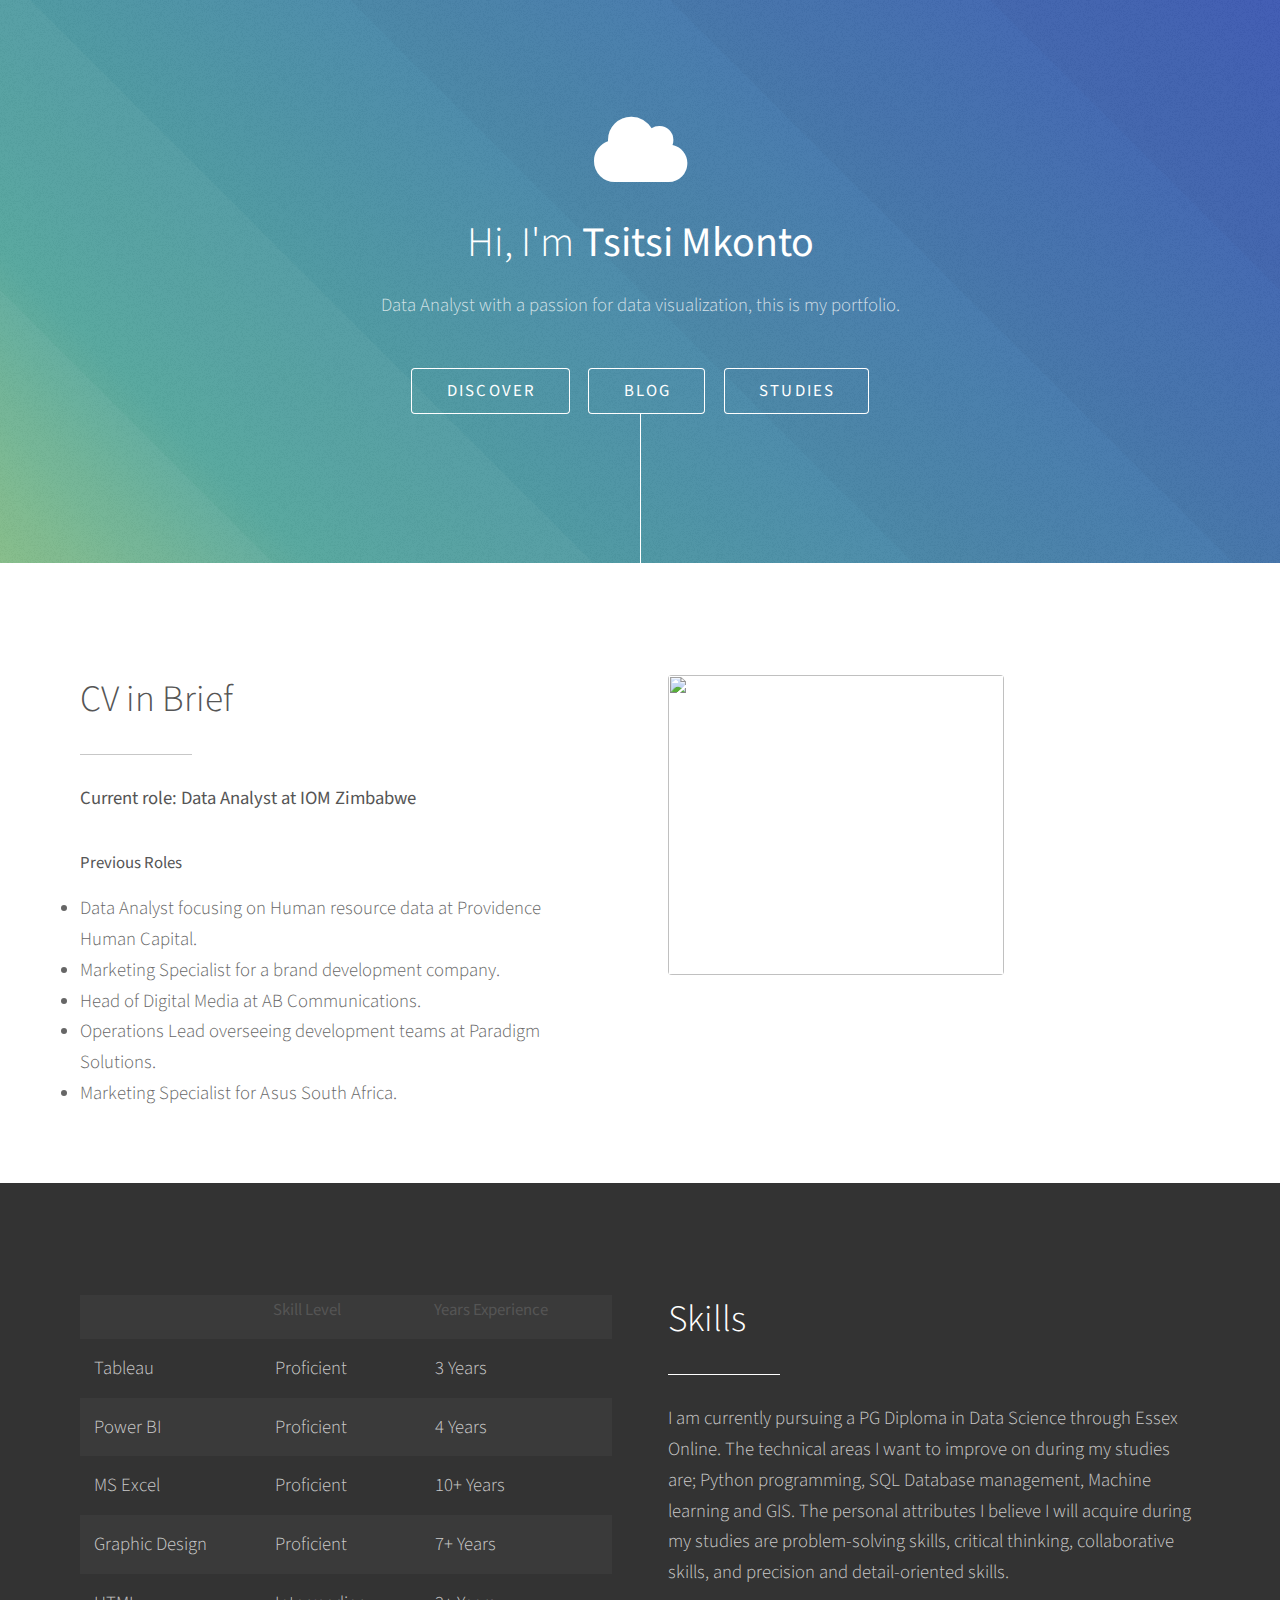
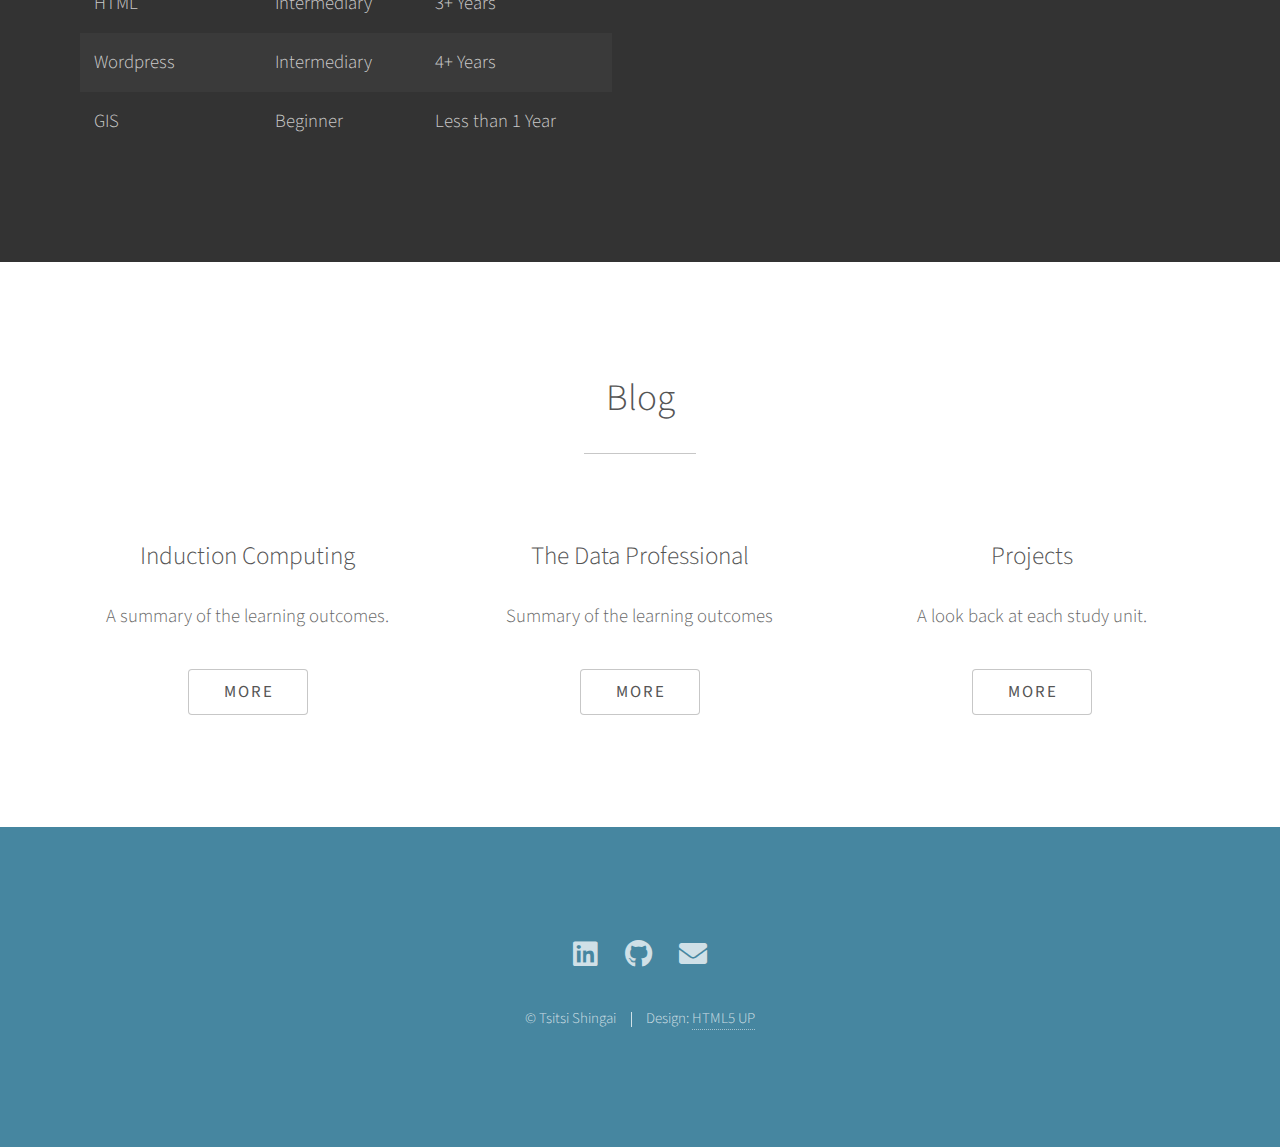
==== commit 1ef6290b: "Update index.html" ====
--- a/index.html
+++ b/index.html
@@ -22,6 +22,8 @@
 					<p>Data Analyst with a passion for data visualization, this is my portfolio.</p>
 					<ul class="actions special">
 						<li><a href="#one" class="button scrolly">Discover</a></li>
+						<li><a href="blog.html" class="button scrolly">Blog</a></li>
+						<li><a href="#one" class="button scrolly">Studies</a></li>
 					</ul>
 				</div>
 			</section>
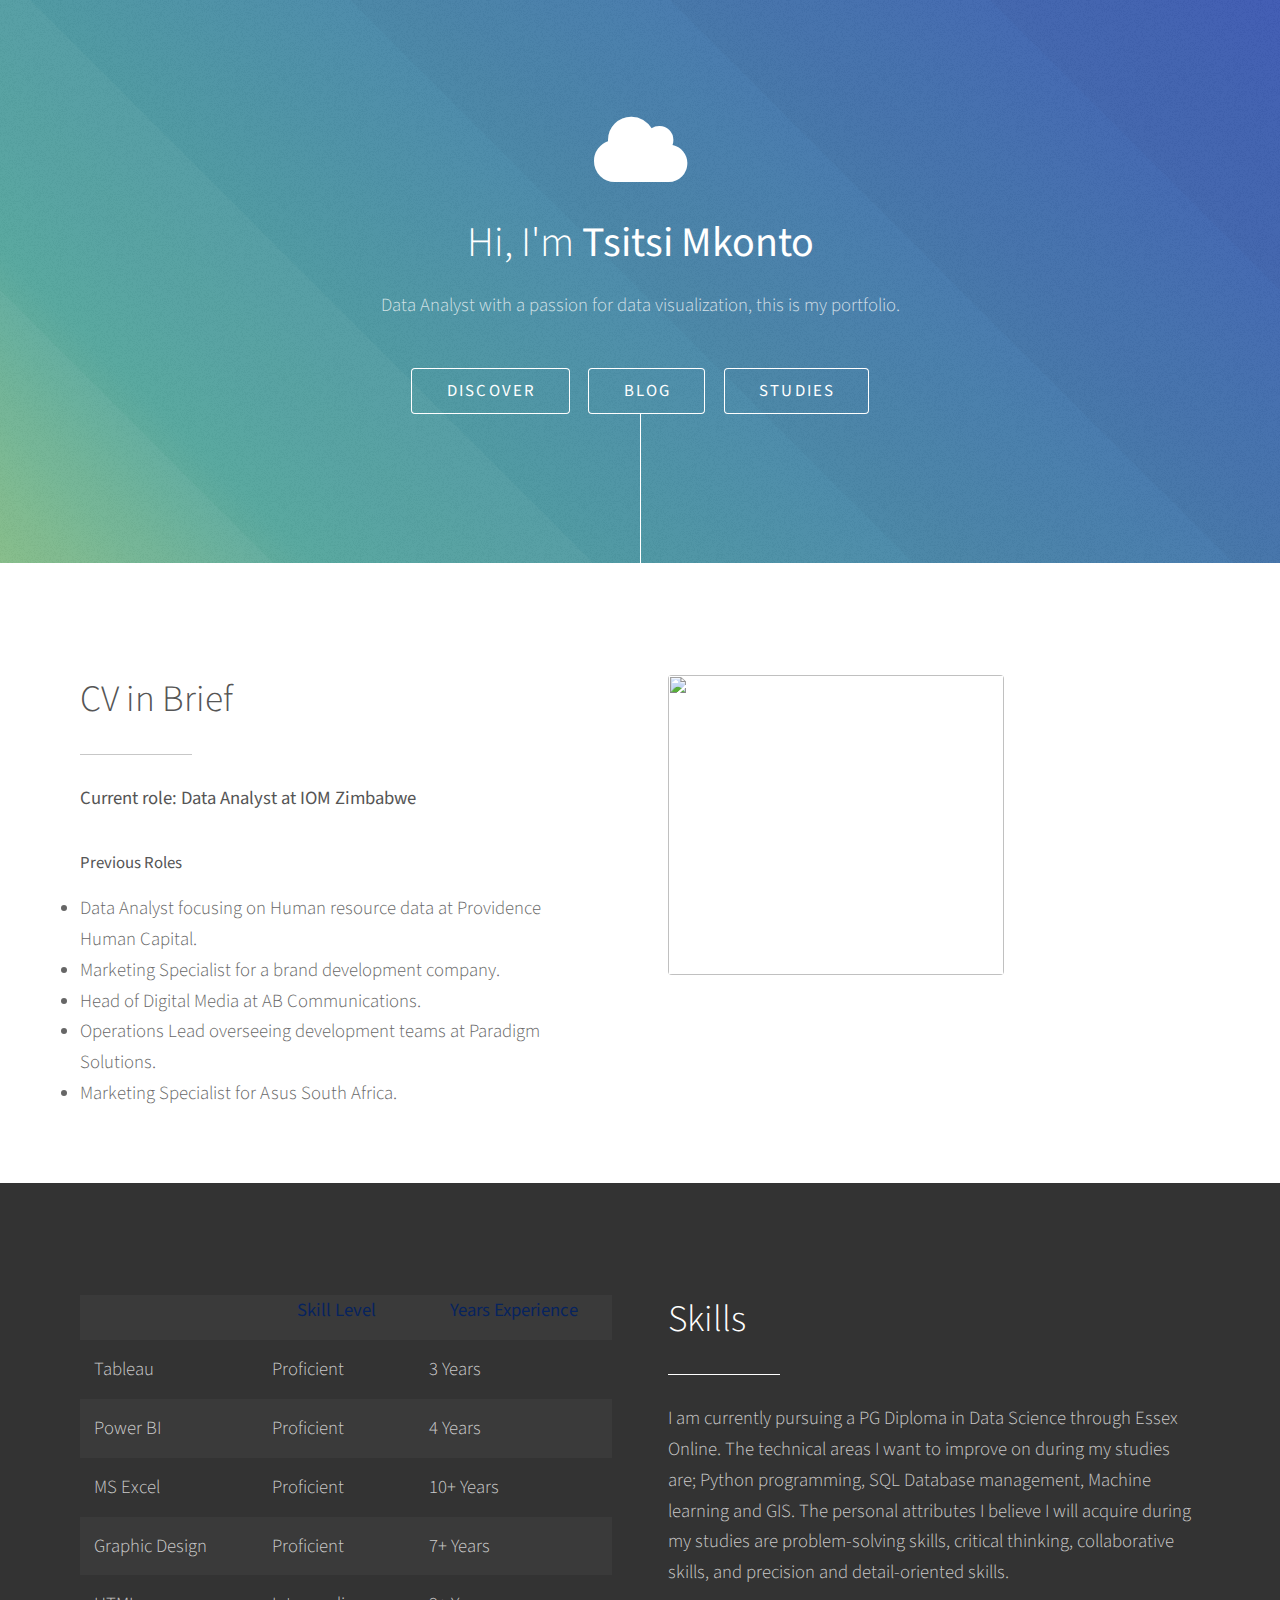
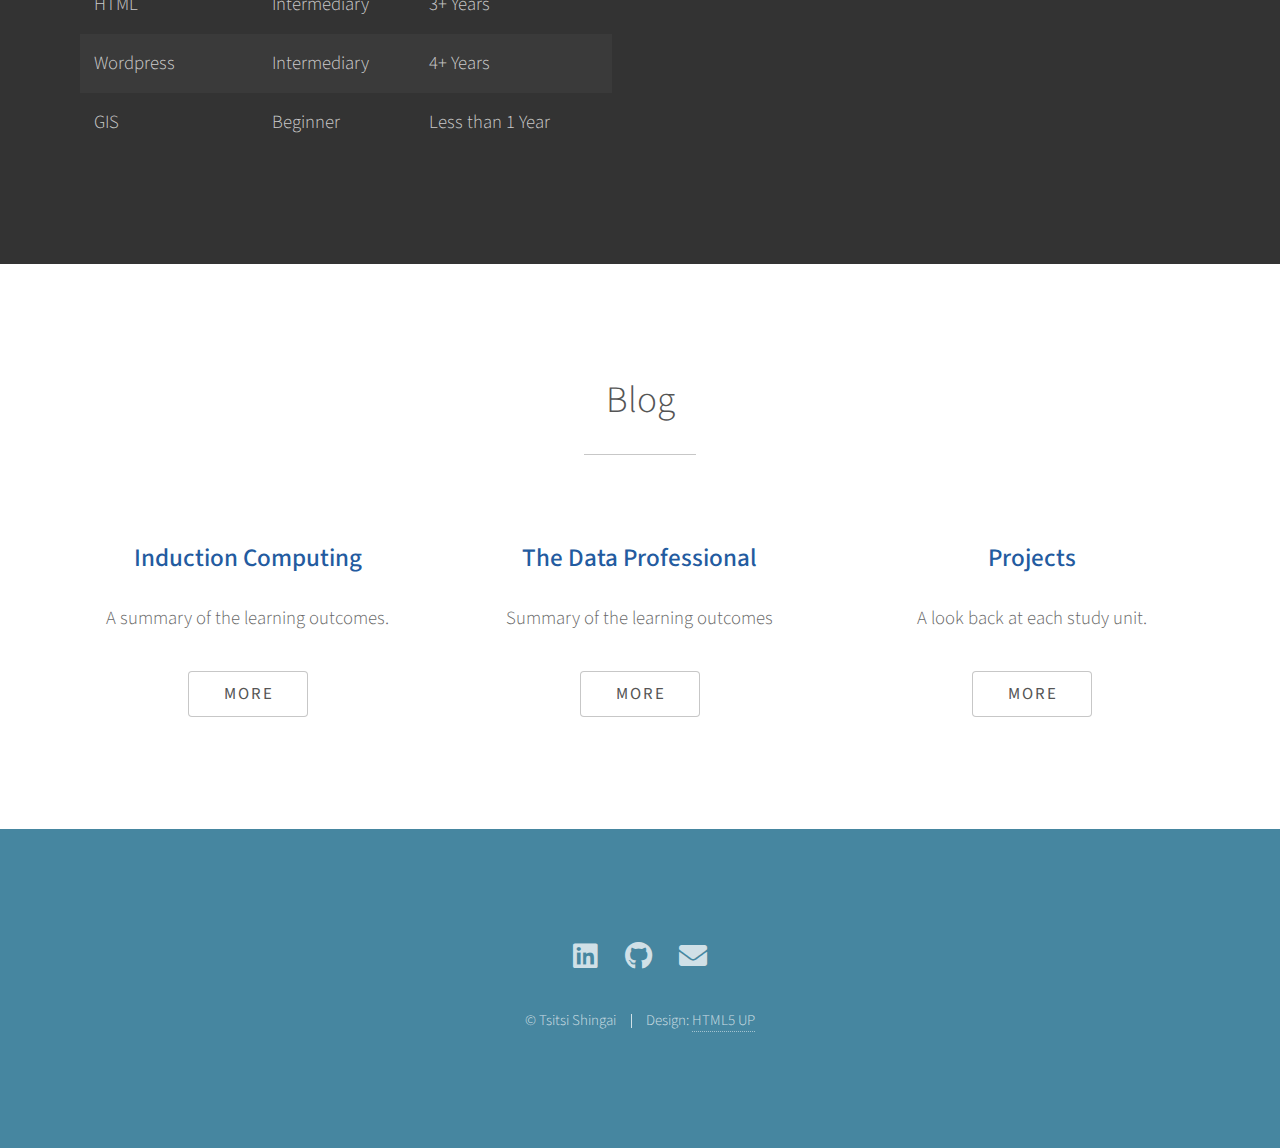
==== commit 72a0fd92: "Update index.html" ====
--- a/index.html
+++ b/index.html
@@ -22,8 +22,8 @@
 					<p>Data Analyst with a passion for data visualization, this is my portfolio.</p>
 					<ul class="actions special">
 						<li><a href="#one" class="button scrolly">Discover</a></li>
-						<li><a href="blog.html" class="button scrolly">Blog</a></li>
-						<li><a href="#one" class="button scrolly">Studies</a></li>
+						<li><a href="Blog.html" class="button scrolly">Blog</a></li>
+						<li><a href="Studies.html" class="button scrolly">Studies</a></li>
 					</ul>
 				</div>
 			</section>
--- a/assets/css/main.css
+++ b/assets/css/main.css
@@ -156,7 +156,9 @@
 
 	h3 {
 		font-size: 1.35em;
+		font-weight: 500;
 		line-height: 1.5em;
+		color: #235ba0;
 	}
 
 	h4 {
@@ -2638,14 +2640,15 @@
 
 		table td {
 			padding: 0.75em 0.75em;
+			text-align:justify
 		}
 
 		table th {
-			color: #555;
-			font-size: 0.9em;
+			color: rgb(7, 35, 94);
+			font-size: 1em;
 			font-weight: 400;
 			padding: 0 0.75em 0.75em 0.75em;
-			text-align: left;
+			text-align: center;
 		}
 
 		table thead {
@@ -3509,4 +3512,4 @@
 				padding: 2em 1em 2em 1em ;
 			}
 
-	}+	}
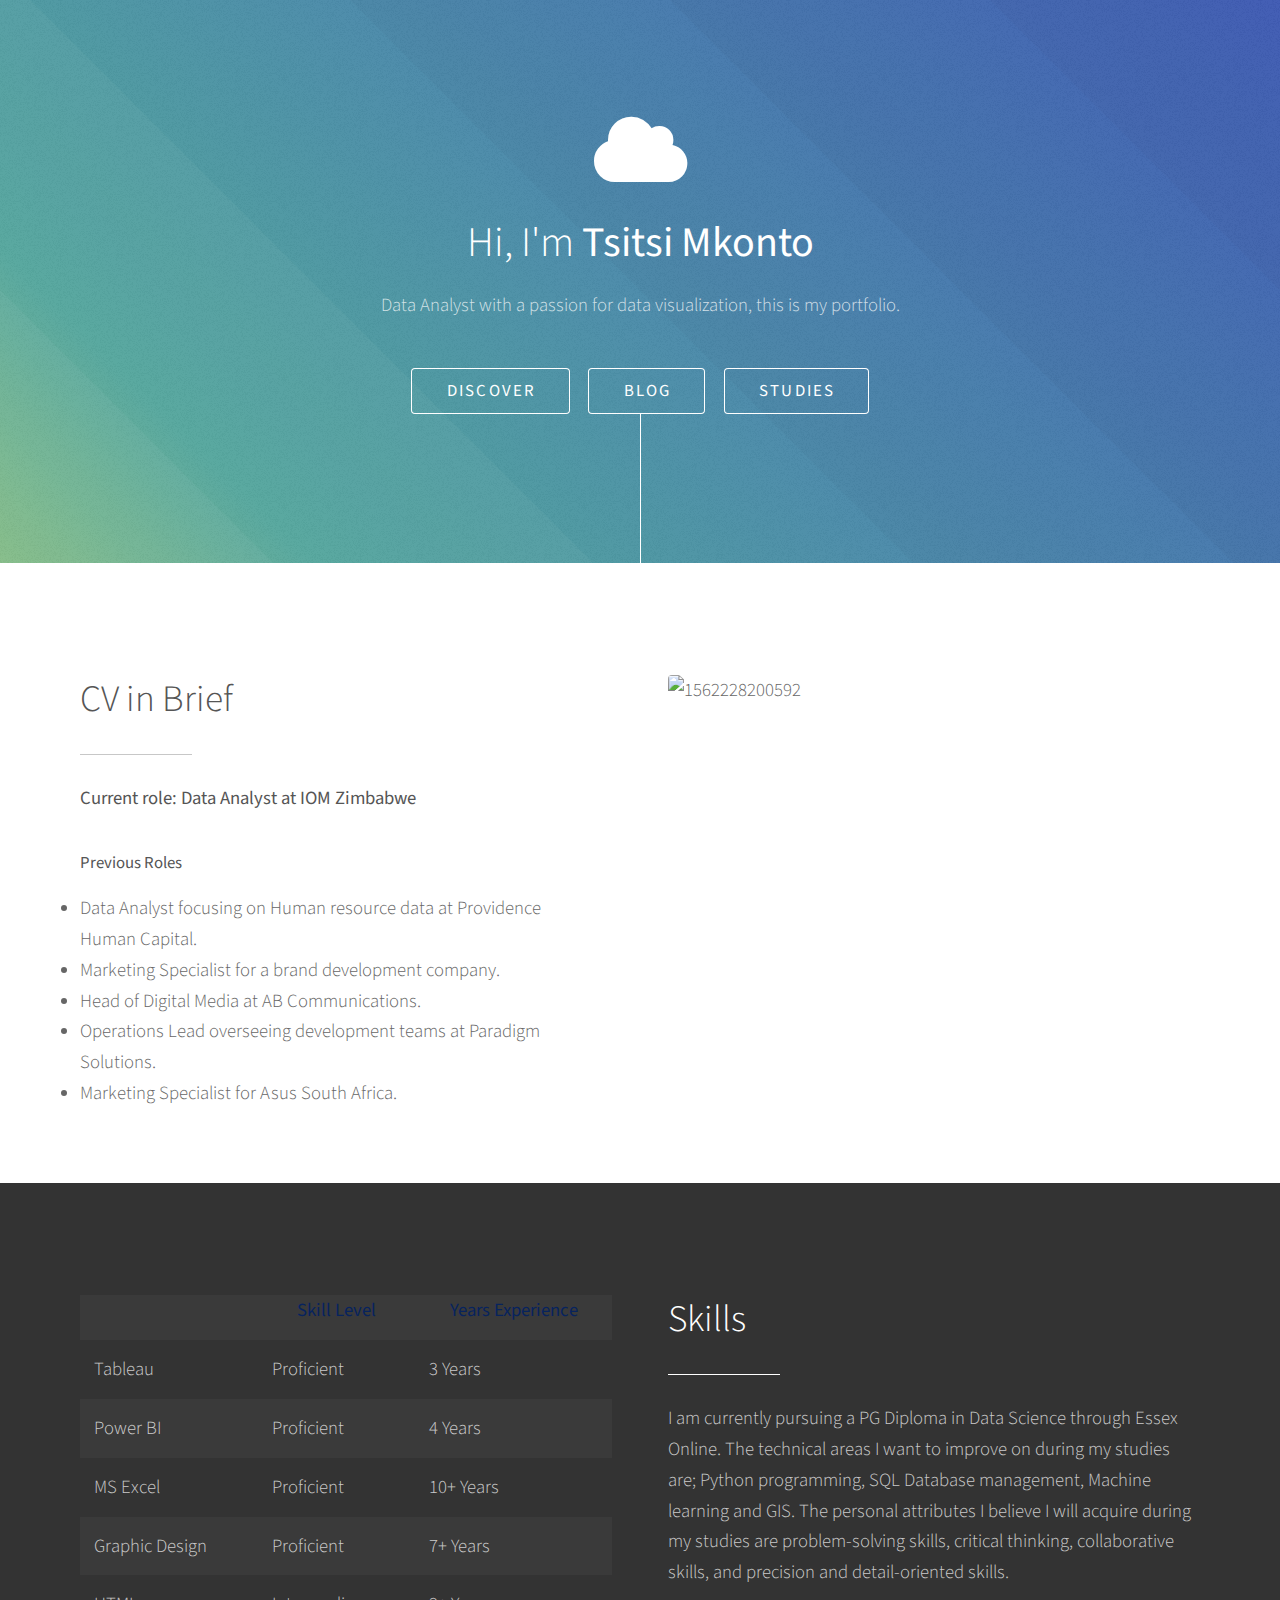
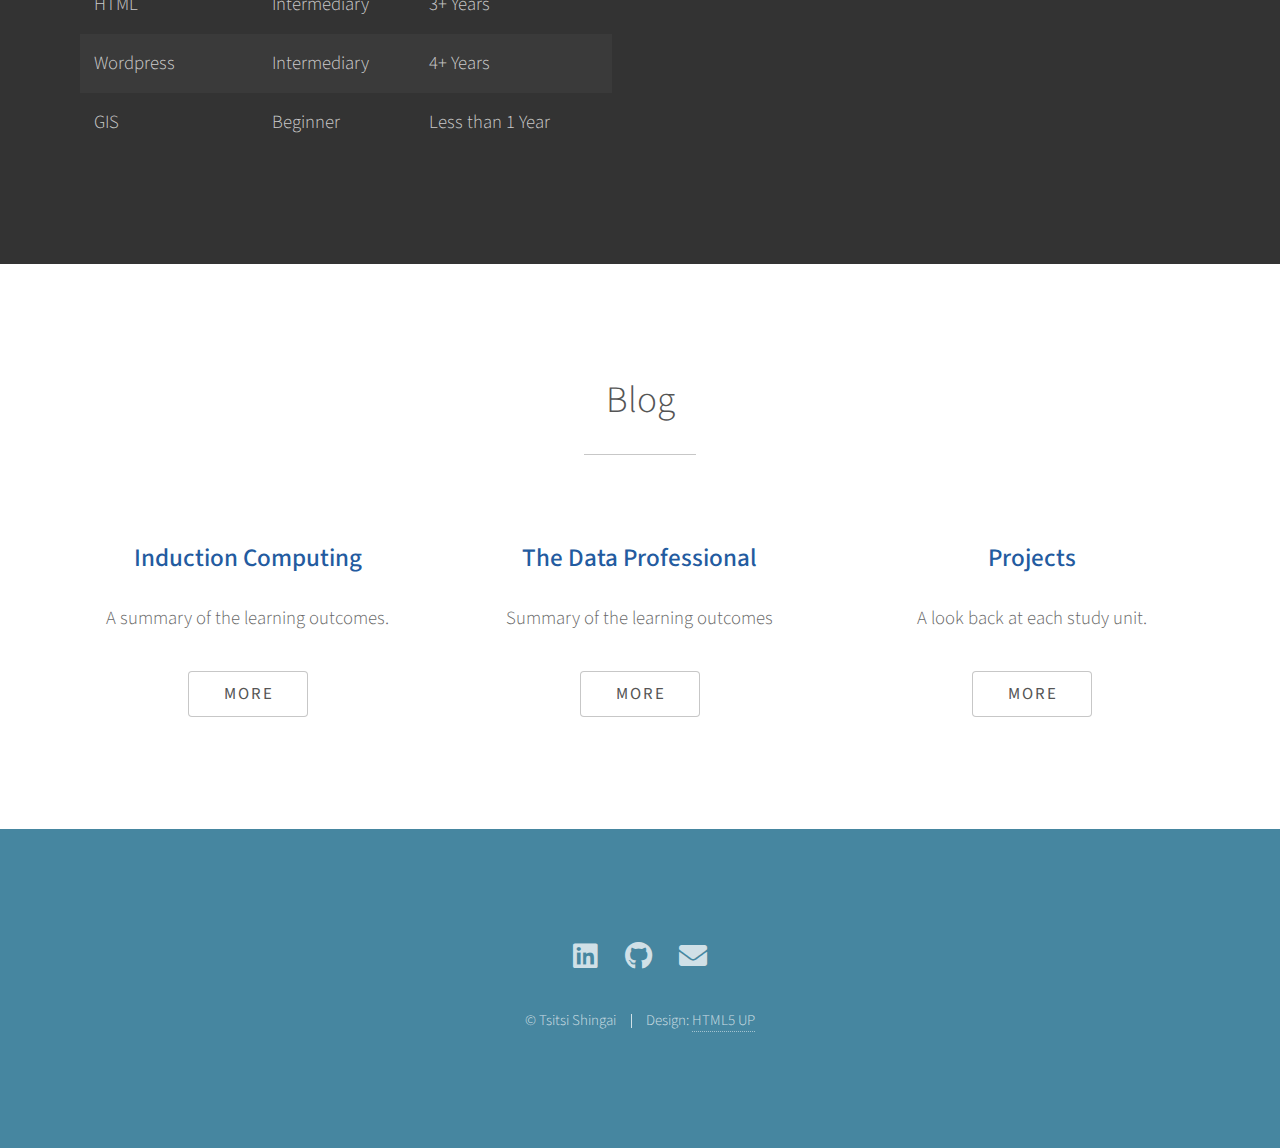
==== commit f0ebf382: "Add files via upload" ====
--- a/index.html
+++ b/index.html
@@ -6,7 +6,7 @@
 -->
 <html>
 	<head>
-		<title>Tsitsi Mkonto_Data Analyst</title>
+		<title>Photon by HTML5 UP</title>
 		<meta charset="utf-8" />
 		<meta name="viewport" content="width=device-width, initial-scale=1, user-scalable=no" />
 		<link rel="stylesheet" href="assets/css/main.css" />
@@ -22,8 +22,8 @@
 					<p>Data Analyst with a passion for data visualization, this is my portfolio.</p>
 					<ul class="actions special">
 						<li><a href="#one" class="button scrolly">Discover</a></li>
-						<li><a href="Blog.html" class="button scrolly">Blog</a></li>
-						<li><a href="Studies.html" class="button scrolly">Studies</a></li>
+						<li><a href="blog.html" class="button scrolly">Blog</a></li>
+						<li><a href="#one" class="button scrolly">Studies</a></li>
 					</ul>
 				</div>
 			</section>
@@ -45,12 +45,9 @@
 							<li>Operations Lead overseeing development teams at Paradigm Solutions.</li>
 							<li>Marketing Specialist for Asus South Africa.</li>
 						</div>
-						
 						<div class="col-4 col-12-medium imp-medium">
-							<span class="image fit"><img src="https://media-exp1.licdn.com/dms/image/C4D03AQEfRjqR4mYydg/profile-displayphoto-shrink_800_800/0/1562228200592?e=1652918400&v=beta&t=hY8PlCaewLCIaCvutXug-glLg5i71cbHiEpmkCpg5BA" 
-								width="200" 
-							height="300"/></span>
-						</div>	
+							<span class="image fit"><img src='https://i.postimg.cc/305Jms4Z/1562228200592.jpg' border='0' alt='1562228200592'/>
+							</span>
 						</div>
 					</div>
 				</div>
@@ -526,4 +523,4 @@
 			<script src="assets/js/main.js"></script>
 
 	</body>
-</html>
+</html>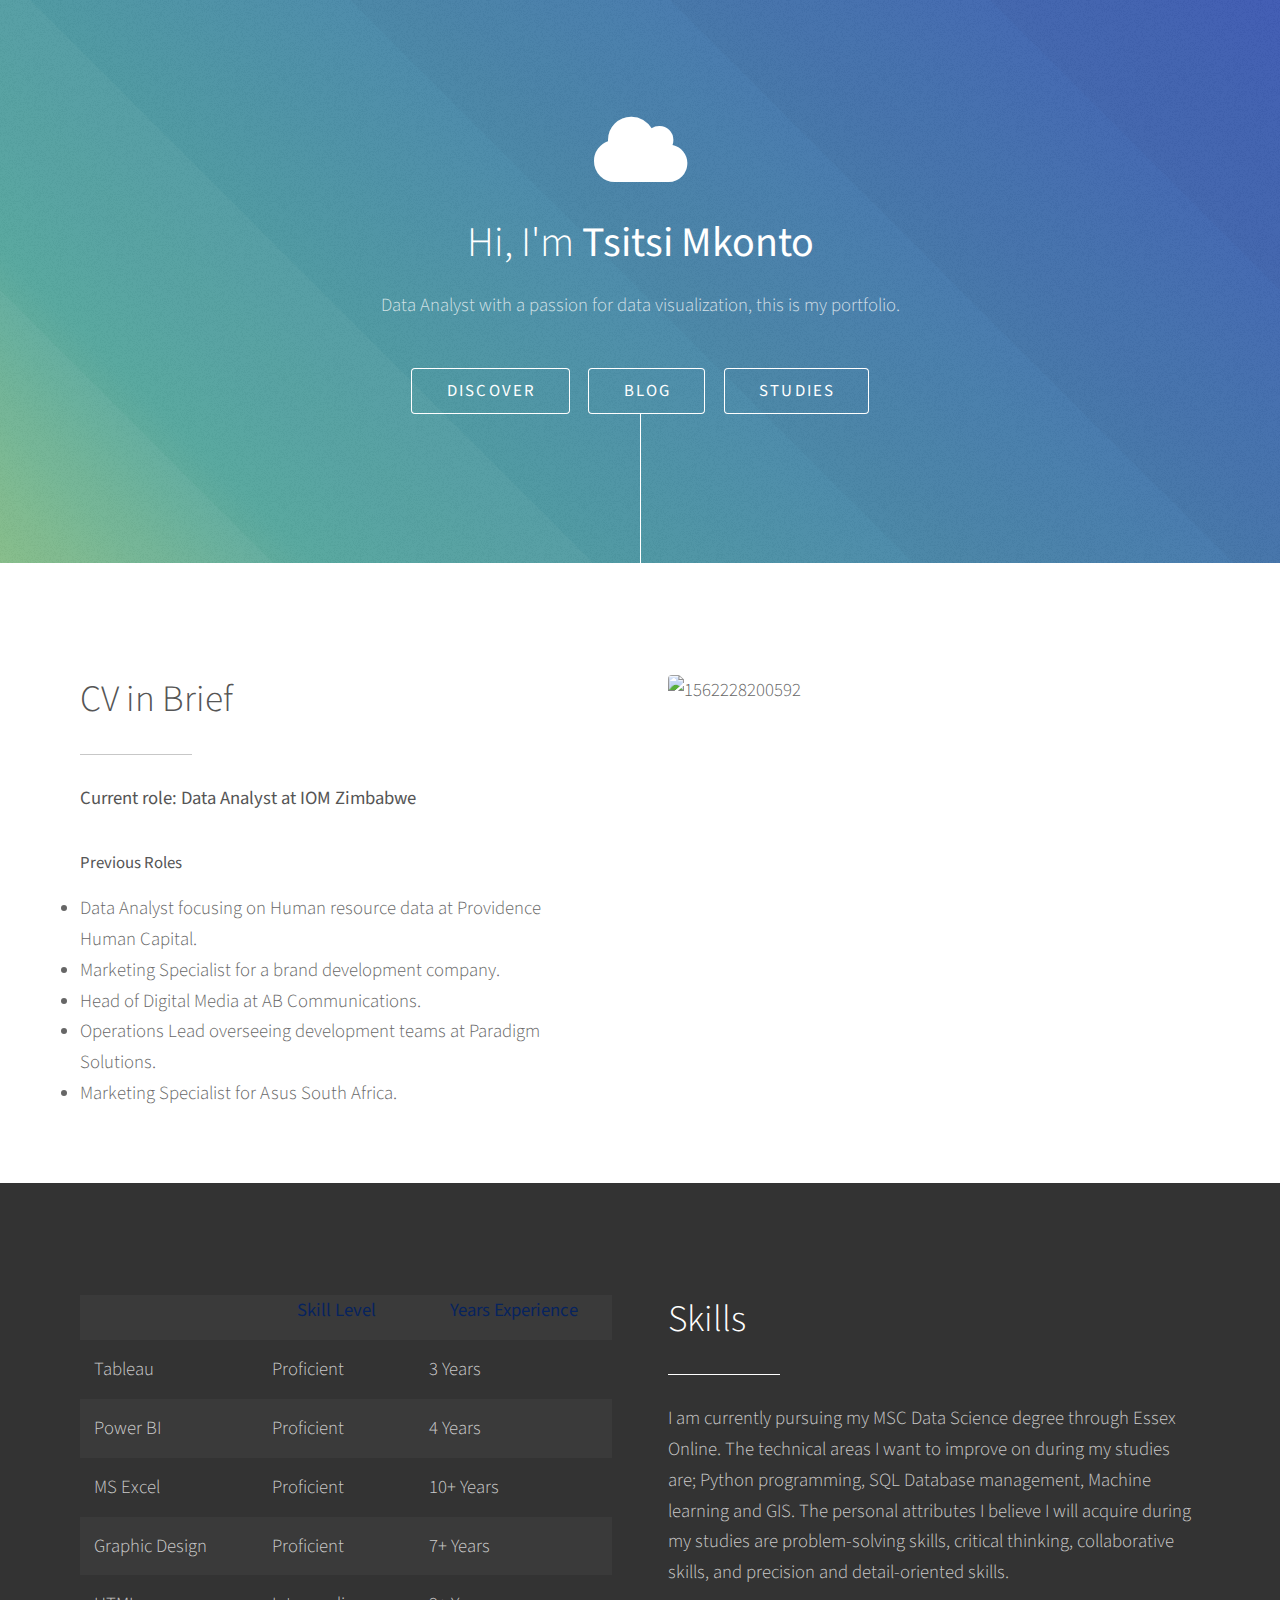
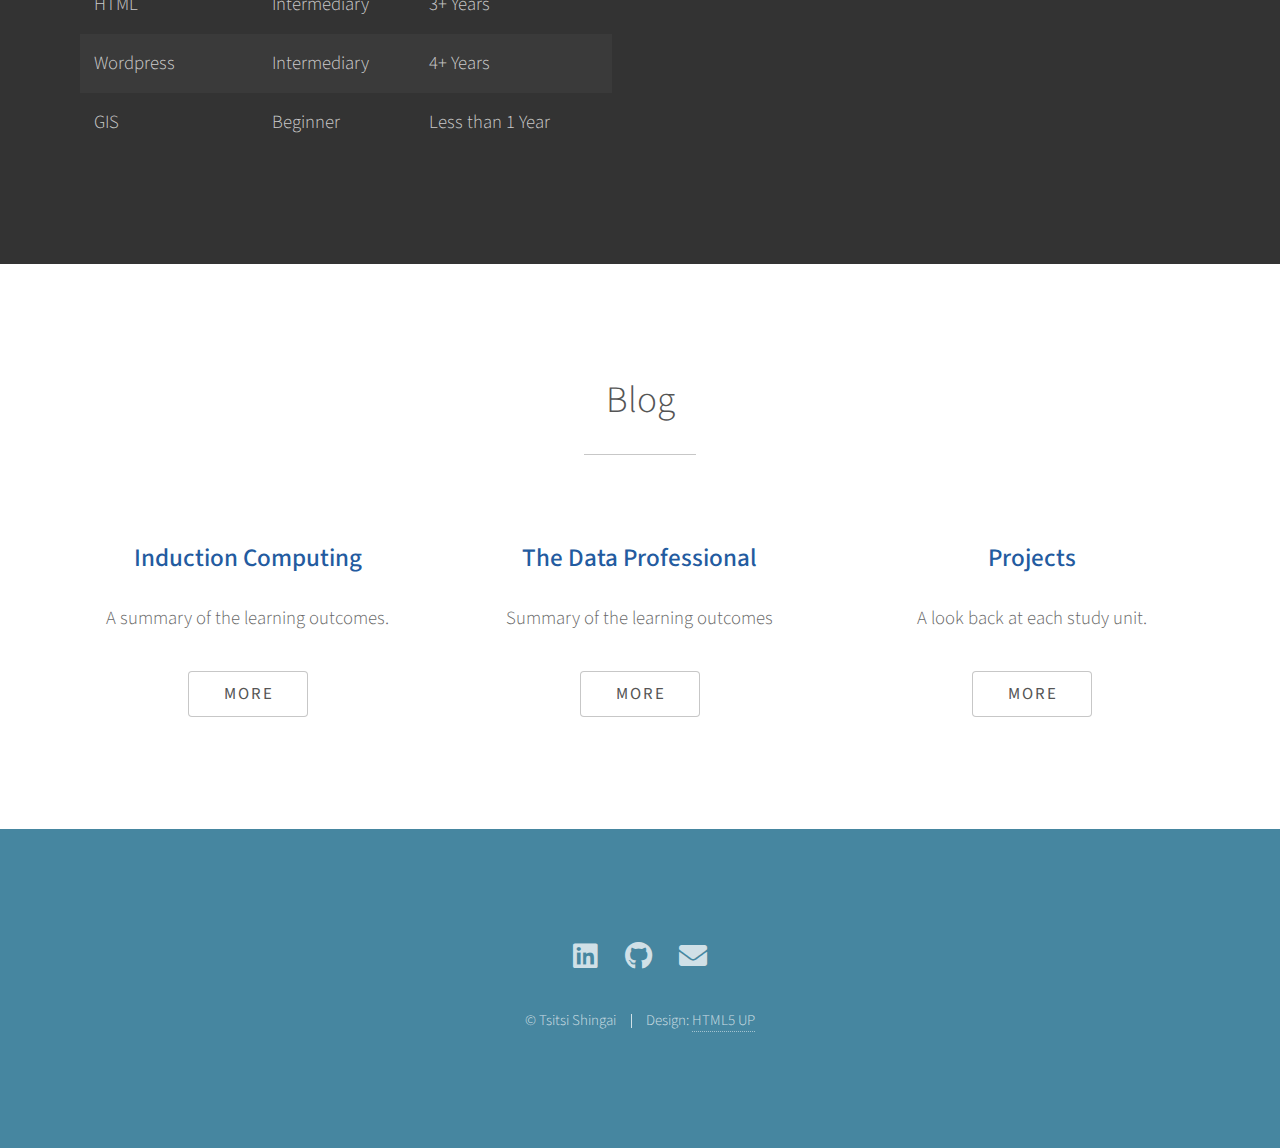
==== commit 109c8e98: "Add files via upload" ====
--- a/index.html
+++ b/index.html
@@ -6,7 +6,7 @@
 -->
 <html>
 	<head>
-		<title>Photon by HTML5 UP</title>
+		<title>Data Analyst_Tsitsi Mkonto</title>
 		<meta charset="utf-8" />
 		<meta name="viewport" content="width=device-width, initial-scale=1, user-scalable=no" />
 		<link rel="stylesheet" href="assets/css/main.css" />
@@ -22,7 +22,7 @@
 					<p>Data Analyst with a passion for data visualization, this is my portfolio.</p>
 					<ul class="actions special">
 						<li><a href="#one" class="button scrolly">Discover</a></li>
-						<li><a href="blog.html" class="button scrolly">Blog</a></li>
+						<li><a href="Blog.html" class="button scrolly">Blog</a></li>
 						<li><a href="#one" class="button scrolly">Studies</a></li>
 					</ul>
 				</div>
@@ -114,7 +114,7 @@
 							<header class="major">
 								<h2>Skills</h2>
 							</header>
-							<p>I am currently pursuing a PG Diploma in Data Science through Essex Online.
+							<p>I am currently pursuing my MSC Data Science degree through Essex Online.
 								The technical areas I want to improve on during my studies are; Python programming, SQL Database management, Machine learning and GIS. The personal attributes I believe I will acquire during my studies are problem-solving skills, critical thinking, collaborative skills, and precision and detail-oriented skills. 
 								</p>
 							
@@ -136,7 +136,7 @@
 							<h3>Induction Computing</h3>
 							<p>A summary of the learning outcomes.</p>
 							<ul class="actions special">
-								<li><a href="Blog.html" class="button">More</a></li>
+								<li><a href="Blog1.html" class="button">More</a></li>
 							</ul>
 						</div>
 						<div class="col-4 col-12-medium">
@@ -144,7 +144,7 @@
 							<h3>The Data Professional</h3>
 							<p>Summary of the learning outcomes</p>
 							<ul class="actions special">
-								<li><a href="#" class="button">More</a></li>
+								<li><a href="blog2.html" class="button">More</a></li>
 							</ul>
 						</div>
 						<div class="col-4 col-12-medium">
@@ -505,9 +505,11 @@
 		<!-- Footer -->
 			<section id="footer">
 				<ul class="icons">
-					<li><a href="https://www.linkedin.com/in/tsitsi-mkonto-16290b25/" class="icon brands alt fa-linkedin"><span class="label">Linkedin</span></a></li>
-					<li><a href="https://github.com/shingi2020" class="icon brands alt fa-github"><span class="label">GitHub</span></a></li>
-					<li><a href="mailto:tsitsi.mkonto@gmail.com" class="icon solid alt fa-envelope"><span class="label">Email</span></a></li>
+					<li><a href="https://www.linkedin.com/in/tsitsi-mkonto-16290b25/" class="icon brands fa-linkedin"><span class="label">LinkedIn</span></a></li>
+						
+		
+					<li><a href="https://github.com/shingi2020/Datavisualizer" class="icon brands fa-github"><span class="label">Github</span></a></li>
+					<li><a href="mailto:tsitsi.mkonto@gmail.com" class="icon solid fa-envelope"><span class="label">Email</span></a></li>
 				</ul>
 				<ul class="copyright">
 					<li>&copy; Tsitsi Shingai</li><li>Design: <a href="http://html5up.net">HTML5 UP</a></li>
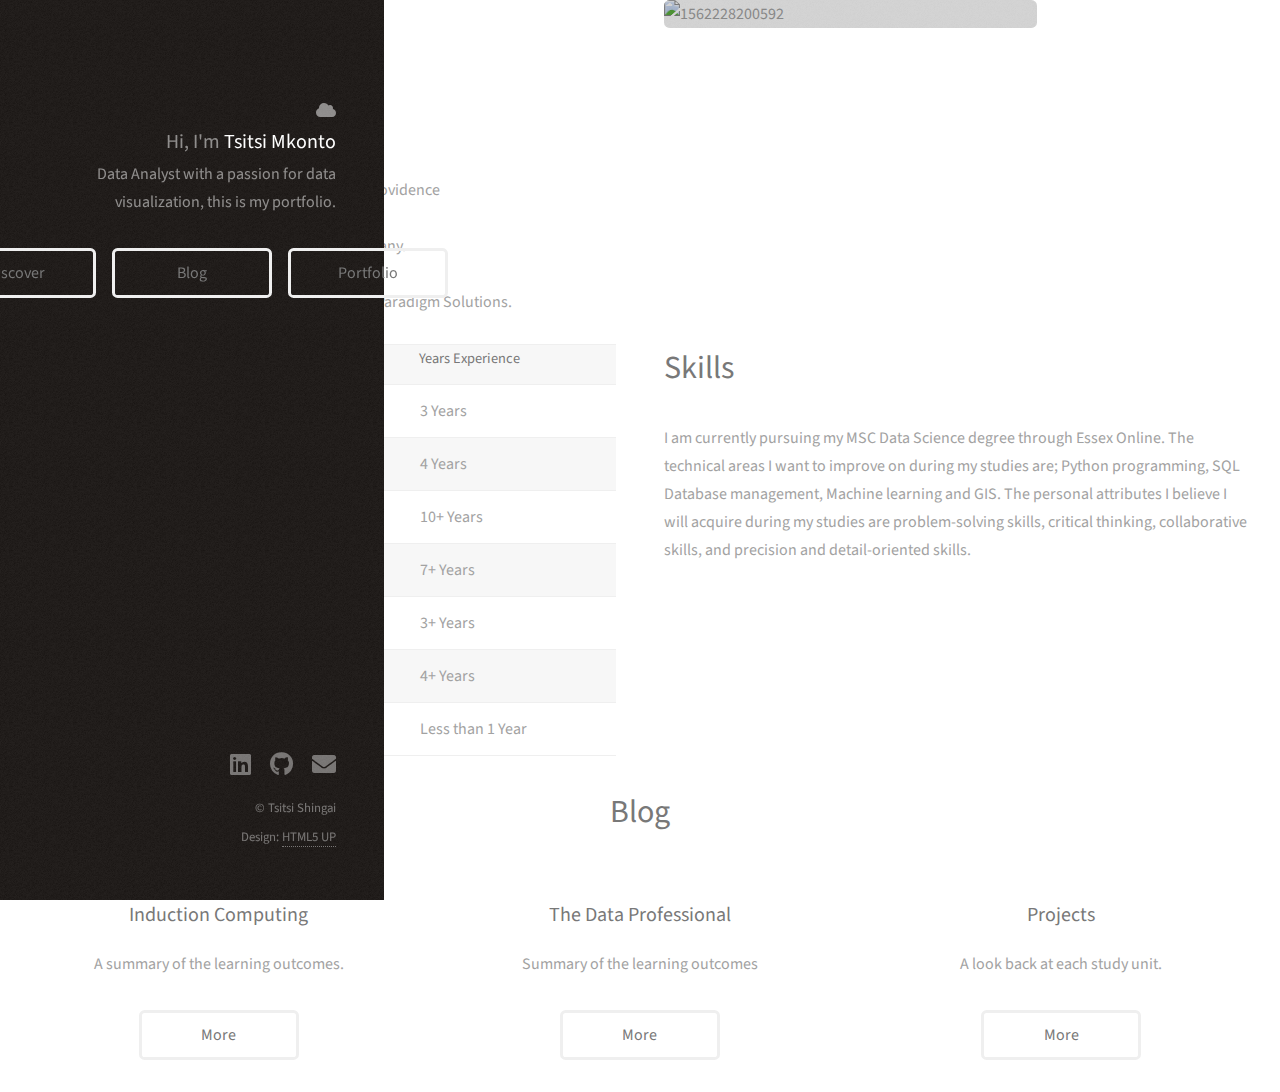
==== commit dbec875d: "Add files via upload" ====
--- a/index.html
+++ b/index.html
@@ -23,7 +23,8 @@
 					<ul class="actions special">
 						<li><a href="#one" class="button scrolly">Discover</a></li>
 						<li><a href="Blog.html" class="button scrolly">Blog</a></li>
-						<li><a href="#one" class="button scrolly">Studies</a></li>
+						<li><a href="portfolio.html" class="button scrolly">Portfolio</a></li>
+						
 					</ul>
 				</div>
 			</section>
--- a/assets/css/main.css
+++ b/assets/css/main.css
@@ -1,8 +1,8 @@
 @import url("fontawesome-all.min.css");
-@import url("https://fonts.googleapis.com/css?family=Source+Sans+Pro:300,300italic,400,400italic");
+@import url("https://fonts.googleapis.com/css?family=Source+Sans+Pro:400,400italic");
 
 /*
-	Photon by HTML5 UP
+	Strata by HTML5 UP
 	html5up.net | @ajlkn
 	Free for personal and commercial use under the CCA 3.0 license (html5up.net/license)
 */
@@ -98,11 +98,11 @@
 		}
 
 	body, input, select, textarea {
-		color: #666;
+		color: #a2a2a2;
 		font-family: "Source Sans Pro", Helvetica, sans-serif;
 		font-size: 16pt;
-		font-weight: 300;
-		line-height: 1.65em;
+		font-weight: 400;
+		line-height: 1.75em;
 	}
 
 	a {
@@ -110,18 +110,19 @@
 		-webkit-transition: color 0.2s ease-in-out, border-color 0.2s ease-in-out;
 		-ms-transition: color 0.2s ease-in-out, border-color 0.2s ease-in-out;
 		transition: color 0.2s ease-in-out, border-color 0.2s ease-in-out;
-		border-bottom: dotted 1px #666;
-		color: inherit;
+		border-bottom: dotted 1px;
+		color: #49bf9d;
 		text-decoration: none;
 	}
 
 		a:hover {
-			border-bottom-color: transparent !important;
-			color: #6bd4c8;
+			border-bottom-color: transparent;
+			color: #49bf9d !important;
+			text-decoration: none;
 		}
 
 	strong, b {
-		color: #555;
+		color: #787878;
 		font-weight: 400;
 	}
 
@@ -134,7 +135,8 @@
 	}
 
 	h1, h2, h3, h4, h5, h6 {
-		color: #555;
+		color: #787878;
+		font-weight: 400;
 		line-height: 1em;
 		margin: 0 0 1em 0;
 	}
@@ -145,24 +147,22 @@
 		}
 
 	h1 {
-		font-size: 2.25em;
-		line-height: 1.35em;
+		font-size: 2em;
+		line-height: 1.5em;
 	}
 
 	h2 {
-		font-size: 2em;
-		line-height: 1.35em;
+		font-size: 1.5em;
+		line-height: 1.5em;
 	}
 
 	h3 {
-		font-size: 1.35em;
-		font-weight: 500;
+		font-size: 1.25em;
 		line-height: 1.5em;
-		color: #235ba0;
 	}
 
 	h4 {
-		font-size: 1.25em;
+		font-size: 1.1em;
 		line-height: 1.5em;
 	}
 
@@ -190,7 +190,7 @@
 
 	hr {
 		border: 0;
-		border-bottom: solid 1px rgba(144, 144, 144, 0.5);
+		border-bottom: solid 2px #efefef;
 		margin: 2em 0;
 	}
 
@@ -199,16 +199,16 @@
 		}
 
 	blockquote {
-		border-left: solid 4px rgba(144, 144, 144, 0.5);
+		border-left: solid 6px #efefef;
 		font-style: italic;
 		margin: 0 0 2em 0;
-		padding: 0.5em 0 0.5em 2em;
+		padding: 0.5em 0 0.5em 1.5em;
 	}
 
 	code {
-		background: rgba(144, 144, 144, 0.075);
-		border-radius: 4px;
-		border: solid 1px rgba(144, 144, 144, 0.5);
+		background: #f7f7f7;
+		border-radius: 0.35em;
+		border: solid 2px #efefef;
 		font-family: "Courier New", monospace;
 		font-size: 0.9em;
 		margin: 0 0.25em;
@@ -246,27 +246,27 @@
 	.container {
 		margin: 0 auto;
 		max-width: calc(100% - 4em);
-		width: 60em;
+		width: 100%;
 	}
 
 		.container.xsmall {
-			width: 15em;
+			width: 25%;
 		}
 
 		.container.small {
-			width: 30em;
+			width: 50%;
 		}
 
 		.container.medium {
-			width: 45em;
+			width: 75%;
 		}
 
 		.container.large {
-			width: 75em;
+			width: 125%;
 		}
 
 		.container.xlarge {
-			width: 90em;
+			width: 150%;
 		}
 
 		.container.max {
@@ -276,8 +276,8 @@
 		@media screen and (max-width: 980px) {
 
 			.container {
+				width: 100% !important;
 				max-width: 100% !important;
-				width: 100% !important;
 			}
 
 		}
@@ -450,90 +450,90 @@
 
 		.row.gtr-25 {
 			margin-top: 0;
-			margin-left: -0.5em;
+			margin-left: -0.625em;
 		}
 
 			.row.gtr-25 > * {
-				padding: 0 0 0 0.5em;
+				padding: 0 0 0 0.625em;
 			}
 
 			.row.gtr-25.gtr-uniform {
-				margin-top: -0.5em;
+				margin-top: -0.625em;
 			}
 
 				.row.gtr-25.gtr-uniform > * {
-					padding-top: 0.5em;
+					padding-top: 0.625em;
 				}
 
 		.row.gtr-50 {
 			margin-top: 0;
-			margin-left: -1em;
+			margin-left: -1.25em;
 		}
 
 			.row.gtr-50 > * {
-				padding: 0 0 0 1em;
+				padding: 0 0 0 1.25em;
 			}
 
 			.row.gtr-50.gtr-uniform {
-				margin-top: -1em;
+				margin-top: -1.25em;
 			}
 
 				.row.gtr-50.gtr-uniform > * {
-					padding-top: 1em;
+					padding-top: 1.25em;
 				}
 
 		.row {
 			margin-top: 0;
-			margin-left: -2em;
+			margin-left: -2.5em;
 		}
 
 			.row > * {
-				padding: 0 0 0 2em;
+				padding: 0 0 0 2.5em;
 			}
 
 			.row.gtr-uniform {
-				margin-top: -2em;
+				margin-top: -2.5em;
 			}
 
 				.row.gtr-uniform > * {
-					padding-top: 2em;
+					padding-top: 2.5em;
 				}
 
 		.row.gtr-150 {
 			margin-top: 0;
-			margin-left: -3em;
+			margin-left: -3.75em;
 		}
 
 			.row.gtr-150 > * {
-				padding: 0 0 0 3em;
+				padding: 0 0 0 3.75em;
 			}
 
 			.row.gtr-150.gtr-uniform {
-				margin-top: -3em;
+				margin-top: -3.75em;
 			}
 
 				.row.gtr-150.gtr-uniform > * {
-					padding-top: 3em;
+					padding-top: 3.75em;
 				}
 
 		.row.gtr-200 {
 			margin-top: 0;
-			margin-left: -4em;
+			margin-left: -5em;
 		}
 
 			.row.gtr-200 > * {
-				padding: 0 0 0 4em;
+				padding: 0 0 0 5em;
 			}
 
 			.row.gtr-200.gtr-uniform {
-				margin-top: -4em;
+				margin-top: -5em;
 			}
 
 				.row.gtr-200.gtr-uniform > * {
-					padding-top: 4em;
-				}
-
-		@media screen and (max-width: 1680px) {
+					padding-top: 5em;
+				}
+
+		@media screen and (max-width: 1800px) {
 
 			.row {
 				display: flex;
@@ -693,92 +693,92 @@
 
 				.row.gtr-25 {
 					margin-top: 0;
-					margin-left: -0.5em;
+					margin-left: -0.625em;
 				}
 
 					.row.gtr-25 > * {
-						padding: 0 0 0 0.5em;
+						padding: 0 0 0 0.625em;
 					}
 
 					.row.gtr-25.gtr-uniform {
-						margin-top: -0.5em;
+						margin-top: -0.625em;
 					}
 
 						.row.gtr-25.gtr-uniform > * {
-							padding-top: 0.5em;
+							padding-top: 0.625em;
 						}
 
 				.row.gtr-50 {
 					margin-top: 0;
-					margin-left: -1em;
+					margin-left: -1.25em;
 				}
 
 					.row.gtr-50 > * {
-						padding: 0 0 0 1em;
+						padding: 0 0 0 1.25em;
 					}
 
 					.row.gtr-50.gtr-uniform {
-						margin-top: -1em;
+						margin-top: -1.25em;
 					}
 
 						.row.gtr-50.gtr-uniform > * {
-							padding-top: 1em;
+							padding-top: 1.25em;
 						}
 
 				.row {
 					margin-top: 0;
-					margin-left: -2em;
+					margin-left: -2.5em;
 				}
 
 					.row > * {
-						padding: 0 0 0 2em;
+						padding: 0 0 0 2.5em;
 					}
 
 					.row.gtr-uniform {
-						margin-top: -2em;
+						margin-top: -2.5em;
 					}
 
 						.row.gtr-uniform > * {
-							padding-top: 2em;
+							padding-top: 2.5em;
 						}
 
 				.row.gtr-150 {
 					margin-top: 0;
-					margin-left: -3em;
+					margin-left: -3.75em;
 				}
 
 					.row.gtr-150 > * {
-						padding: 0 0 0 3em;
+						padding: 0 0 0 3.75em;
 					}
 
 					.row.gtr-150.gtr-uniform {
-						margin-top: -3em;
+						margin-top: -3.75em;
 					}
 
 						.row.gtr-150.gtr-uniform > * {
-							padding-top: 3em;
+							padding-top: 3.75em;
 						}
 
 				.row.gtr-200 {
 					margin-top: 0;
-					margin-left: -4em;
+					margin-left: -5em;
 				}
 
 					.row.gtr-200 > * {
-						padding: 0 0 0 4em;
+						padding: 0 0 0 5em;
 					}
 
 					.row.gtr-200.gtr-uniform {
-						margin-top: -4em;
+						margin-top: -5em;
 					}
 
 						.row.gtr-200.gtr-uniform > * {
-							padding-top: 4em;
+							padding-top: 5em;
 						}
 
 		}
 
-		@media screen and (max-width: 1140px) {
+		@media screen and (max-width: 1280px) {
 
 			.row {
 				display: flex;
@@ -1428,87 +1428,87 @@
 
 				.row.gtr-25 {
 					margin-top: 0;
-					margin-left: -0.5em;
+					margin-left: -0.375em;
 				}
 
 					.row.gtr-25 > * {
-						padding: 0 0 0 0.5em;
+						padding: 0 0 0 0.375em;
 					}
 
 					.row.gtr-25.gtr-uniform {
-						margin-top: -0.5em;
+						margin-top: -0.375em;
 					}
 
 						.row.gtr-25.gtr-uniform > * {
-							padding-top: 0.5em;
+							padding-top: 0.375em;
 						}
 
 				.row.gtr-50 {
 					margin-top: 0;
-					margin-left: -1em;
+					margin-left: -0.75em;
 				}
 
 					.row.gtr-50 > * {
-						padding: 0 0 0 1em;
+						padding: 0 0 0 0.75em;
 					}
 
 					.row.gtr-50.gtr-uniform {
-						margin-top: -1em;
+						margin-top: -0.75em;
 					}
 
 						.row.gtr-50.gtr-uniform > * {
-							padding-top: 1em;
+							padding-top: 0.75em;
 						}
 
 				.row {
 					margin-top: 0;
-					margin-left: -2em;
+					margin-left: -1.5em;
 				}
 
 					.row > * {
-						padding: 0 0 0 2em;
+						padding: 0 0 0 1.5em;
 					}
 
 					.row.gtr-uniform {
-						margin-top: -2em;
+						margin-top: -1.5em;
 					}
 
 						.row.gtr-uniform > * {
-							padding-top: 2em;
+							padding-top: 1.5em;
 						}
 
 				.row.gtr-150 {
 					margin-top: 0;
-					margin-left: -3em;
+					margin-left: -2.25em;
 				}
 
 					.row.gtr-150 > * {
-						padding: 0 0 0 3em;
+						padding: 0 0 0 2.25em;
 					}
 
 					.row.gtr-150.gtr-uniform {
-						margin-top: -3em;
+						margin-top: -2.25em;
 					}
 
 						.row.gtr-150.gtr-uniform > * {
-							padding-top: 3em;
+							padding-top: 2.25em;
 						}
 
 				.row.gtr-200 {
 					margin-top: 0;
-					margin-left: -4em;
+					margin-left: -3em;
 				}
 
 					.row.gtr-200 > * {
-						padding: 0 0 0 4em;
+						padding: 0 0 0 3em;
 					}
 
 					.row.gtr-200.gtr-uniform {
-						margin-top: -4em;
+						margin-top: -3em;
 					}
 
 						.row.gtr-200.gtr-uniform > * {
-							padding-top: 4em;
+							padding-top: 3em;
 						}
 
 		}
@@ -1673,334 +1673,89 @@
 
 				.row.gtr-25 {
 					margin-top: 0;
-					margin-left: -0.5em;
+					margin-left: -0.375em;
 				}
 
 					.row.gtr-25 > * {
-						padding: 0 0 0 0.5em;
+						padding: 0 0 0 0.375em;
 					}
 
 					.row.gtr-25.gtr-uniform {
-						margin-top: -0.5em;
+						margin-top: -0.375em;
 					}
 
 						.row.gtr-25.gtr-uniform > * {
-							padding-top: 0.5em;
+							padding-top: 0.375em;
 						}
 
 				.row.gtr-50 {
 					margin-top: 0;
-					margin-left: -1em;
+					margin-left: -0.75em;
 				}
 
 					.row.gtr-50 > * {
-						padding: 0 0 0 1em;
+						padding: 0 0 0 0.75em;
 					}
 
 					.row.gtr-50.gtr-uniform {
-						margin-top: -1em;
+						margin-top: -0.75em;
 					}
 
 						.row.gtr-50.gtr-uniform > * {
-							padding-top: 1em;
+							padding-top: 0.75em;
 						}
 
 				.row {
 					margin-top: 0;
-					margin-left: -2em;
+					margin-left: -1.5em;
 				}
 
 					.row > * {
-						padding: 0 0 0 2em;
+						padding: 0 0 0 1.5em;
 					}
 
 					.row.gtr-uniform {
-						margin-top: -2em;
+						margin-top: -1.5em;
 					}
 
 						.row.gtr-uniform > * {
-							padding-top: 2em;
+							padding-top: 1.5em;
 						}
 
 				.row.gtr-150 {
 					margin-top: 0;
+					margin-left: -2.25em;
+				}
+
+					.row.gtr-150 > * {
+						padding: 0 0 0 2.25em;
+					}
+
+					.row.gtr-150.gtr-uniform {
+						margin-top: -2.25em;
+					}
+
+						.row.gtr-150.gtr-uniform > * {
+							padding-top: 2.25em;
+						}
+
+				.row.gtr-200 {
+					margin-top: 0;
 					margin-left: -3em;
 				}
 
-					.row.gtr-150 > * {
+					.row.gtr-200 > * {
 						padding: 0 0 0 3em;
 					}
 
-					.row.gtr-150.gtr-uniform {
+					.row.gtr-200.gtr-uniform {
 						margin-top: -3em;
 					}
 
-						.row.gtr-150.gtr-uniform > * {
+						.row.gtr-200.gtr-uniform > * {
 							padding-top: 3em;
 						}
 
-				.row.gtr-200 {
-					margin-top: 0;
-					margin-left: -4em;
-				}
-
-					.row.gtr-200 > * {
-						padding: 0 0 0 4em;
-					}
-
-					.row.gtr-200.gtr-uniform {
-						margin-top: -4em;
-					}
-
-						.row.gtr-200.gtr-uniform > * {
-							padding-top: 4em;
-						}
-
-		}
-
-		@media screen and (max-width: 320px) {
-
-			.row {
-				display: flex;
-				flex-wrap: wrap;
-				box-sizing: border-box;
-				align-items: stretch;
-			}
-
-				.row > * {
-					box-sizing: border-box;
-				}
-
-				.row.gtr-uniform > * > :last-child {
-					margin-bottom: 0;
-				}
-
-				.row.aln-left {
-					justify-content: flex-start;
-				}
-
-				.row.aln-center {
-					justify-content: center;
-				}
-
-				.row.aln-right {
-					justify-content: flex-end;
-				}
-
-				.row.aln-top {
-					align-items: flex-start;
-				}
-
-				.row.aln-middle {
-					align-items: center;
-				}
-
-				.row.aln-bottom {
-					align-items: flex-end;
-				}
-
-				.row > .imp-xxsmall {
-					order: -1;
-				}
-
-				.row > .col-1-xxsmall {
-					width: 8.33333%;
-				}
-
-				.row > .off-1-xxsmall {
-					margin-left: 8.33333%;
-				}
-
-				.row > .col-2-xxsmall {
-					width: 16.66667%;
-				}
-
-				.row > .off-2-xxsmall {
-					margin-left: 16.66667%;
-				}
-
-				.row > .col-3-xxsmall {
-					width: 25%;
-				}
-
-				.row > .off-3-xxsmall {
-					margin-left: 25%;
-				}
-
-				.row > .col-4-xxsmall {
-					width: 33.33333%;
-				}
-
-				.row > .off-4-xxsmall {
-					margin-left: 33.33333%;
-				}
-
-				.row > .col-5-xxsmall {
-					width: 41.66667%;
-				}
-
-				.row > .off-5-xxsmall {
-					margin-left: 41.66667%;
-				}
-
-				.row > .col-6-xxsmall {
-					width: 50%;
-				}
-
-				.row > .off-6-xxsmall {
-					margin-left: 50%;
-				}
-
-				.row > .col-7-xxsmall {
-					width: 58.33333%;
-				}
-
-				.row > .off-7-xxsmall {
-					margin-left: 58.33333%;
-				}
-
-				.row > .col-8-xxsmall {
-					width: 66.66667%;
-				}
-
-				.row > .off-8-xxsmall {
-					margin-left: 66.66667%;
-				}
-
-				.row > .col-9-xxsmall {
-					width: 75%;
-				}
-
-				.row > .off-9-xxsmall {
-					margin-left: 75%;
-				}
-
-				.row > .col-10-xxsmall {
-					width: 83.33333%;
-				}
-
-				.row > .off-10-xxsmall {
-					margin-left: 83.33333%;
-				}
-
-				.row > .col-11-xxsmall {
-					width: 91.66667%;
-				}
-
-				.row > .off-11-xxsmall {
-					margin-left: 91.66667%;
-				}
-
-				.row > .col-12-xxsmall {
-					width: 100%;
-				}
-
-				.row > .off-12-xxsmall {
-					margin-left: 100%;
-				}
-
-				.row.gtr-0 {
-					margin-top: 0;
-					margin-left: 0em;
-				}
-
-					.row.gtr-0 > * {
-						padding: 0 0 0 0em;
-					}
-
-					.row.gtr-0.gtr-uniform {
-						margin-top: 0em;
-					}
-
-						.row.gtr-0.gtr-uniform > * {
-							padding-top: 0em;
-						}
-
-				.row.gtr-25 {
-					margin-top: 0;
-					margin-left: -0.5em;
-				}
-
-					.row.gtr-25 > * {
-						padding: 0 0 0 0.5em;
-					}
-
-					.row.gtr-25.gtr-uniform {
-						margin-top: -0.5em;
-					}
-
-						.row.gtr-25.gtr-uniform > * {
-							padding-top: 0.5em;
-						}
-
-				.row.gtr-50 {
-					margin-top: 0;
-					margin-left: -1em;
-				}
-
-					.row.gtr-50 > * {
-						padding: 0 0 0 1em;
-					}
-
-					.row.gtr-50.gtr-uniform {
-						margin-top: -1em;
-					}
-
-						.row.gtr-50.gtr-uniform > * {
-							padding-top: 1em;
-						}
-
-				.row {
-					margin-top: 0;
-					margin-left: -2em;
-				}
-
-					.row > * {
-						padding: 0 0 0 2em;
-					}
-
-					.row.gtr-uniform {
-						margin-top: -2em;
-					}
-
-						.row.gtr-uniform > * {
-							padding-top: 2em;
-						}
-
-				.row.gtr-150 {
-					margin-top: 0;
-					margin-left: -3em;
-				}
-
-					.row.gtr-150 > * {
-						padding: 0 0 0 3em;
-					}
-
-					.row.gtr-150.gtr-uniform {
-						margin-top: -3em;
-					}
-
-						.row.gtr-150.gtr-uniform > * {
-							padding-top: 3em;
-						}
-
-				.row.gtr-200 {
-					margin-top: 0;
-					margin-left: -4em;
-				}
-
-					.row.gtr-200 > * {
-						padding: 0 0 0 4em;
-					}
-
-					.row.gtr-200.gtr-uniform {
-						margin-top: -4em;
-					}
-
-						.row.gtr-200.gtr-uniform > * {
-							padding-top: 4em;
-						}
-
 		}
 
 /* Section/Article */
@@ -2010,54 +1765,33 @@
 	}
 
 	header p {
-		color: #999;
+		color: #b2b2b2;
+		position: relative;
 		margin: 0 0 1.5em 0;
-		position: relative;
 	}
 
 	header h2 + p {
 		font-size: 1.25em;
+		margin-top: -1em;
 		line-height: 1.5em;
-		margin-top: -1em;
 	}
 
 	header h3 + p {
 		font-size: 1.1em;
+		margin-top: -0.8em;
 		line-height: 1.5em;
-		margin-top: -0.8em;
 	}
 
 	header h4 + p,
 	header h5 + p,
 	header h6 + p {
 		font-size: 0.9em;
+		margin-top: -0.6em;
 		line-height: 1.5em;
-		margin-top: -0.6em;
-	}
-
-	header.major {
-		margin: 0 0 1em 0;
-	}
-
-		header.major:after {
-			background: rgba(144, 144, 144, 0.5);
-			content: '';
-			display: inline-block;
-			height: 1px;
-			margin-top: 1.5em;
-			width: 6em;
-		}
-
-		header.major h2, header.major h3, header.major h4, header.major h5, header.major h6 {
-			margin: 0;
-		}
-
-		header.major p {
-			margin: 0.7em 0 0 0;
-		}
-
-	header.special {
-		text-align: center;
+	}
+
+	header.major h2 {
+		font-size: 2em;
 	}
 
 /* Form */
@@ -2067,7 +1801,7 @@
 	}
 
 	label {
-		color: #555;
+		color: #787878;
 		display: block;
 		font-size: 0.9em;
 		font-weight: 400;
@@ -2083,14 +1817,13 @@
 		-webkit-appearance: none;
 		-ms-appearance: none;
 		appearance: none;
-		background: rgba(144, 144, 144, 0.075);
-		border-radius: 4px;
-		border: none;
-		border: solid 1px rgba(144, 144, 144, 0.5);
+		background: #f7f7f7;
+		border-radius: 0.35em;
+		border: solid 2px transparent;
 		color: inherit;
 		display: block;
 		outline: 0;
-		padding: 0 1em;
+		padding: 0 0.75em;
 		text-decoration: none;
 		width: 100%;
 	}
@@ -2108,11 +1841,11 @@
 		input[type="email"]:focus,
 		select:focus,
 		textarea:focus {
-			border-color: #6bd4c8;
+			border-color: #49bf9d;
 		}
 
 	select {
-		background-image: url("data:image/svg+xml;charset=utf8,%3Csvg xmlns='http://www.w3.org/2000/svg' width='40' height='40' preserveAspectRatio='none' viewBox='0 0 40 40'%3E%3Cpath d='M9.4,12.3l10.4,10.4l10.4-10.4c0.2-0.2,0.5-0.4,0.9-0.4c0.3,0,0.6,0.1,0.9,0.4l3.3,3.3c0.2,0.2,0.4,0.5,0.4,0.9 c0,0.4-0.1,0.6-0.4,0.9L20.7,31.9c-0.2,0.2-0.5,0.4-0.9,0.4c-0.3,0-0.6-0.1-0.9-0.4L4.3,17.3c-0.2-0.2-0.4-0.5-0.4-0.9 c0-0.4,0.1-0.6,0.4-0.9l3.3-3.3c0.2-0.2,0.5-0.4,0.9-0.4S9.1,12.1,9.4,12.3z' fill='rgba(144, 144, 144, 0.5)' /%3E%3C/svg%3E");
+		background-image: url("data:image/svg+xml;charset=utf8,%3Csvg xmlns='http://www.w3.org/2000/svg' width='40' height='40' preserveAspectRatio='none' viewBox='0 0 40 40'%3E%3Cpath d='M9.4,12.3l10.4,10.4l10.4-10.4c0.2-0.2,0.5-0.4,0.9-0.4c0.3,0,0.6,0.1,0.9,0.4l3.3,3.3c0.2,0.2,0.4,0.5,0.4,0.9 c0,0.4-0.1,0.6-0.4,0.9L20.7,31.9c-0.2,0.2-0.5,0.4-0.9,0.4c-0.3,0-0.6-0.1-0.9-0.4L4.3,17.3c-0.2-0.2-0.4-0.5-0.4-0.9 c0-0.4,0.1-0.6,0.4-0.9l3.3-3.3c0.2-0.2,0.5-0.4,0.9-0.4S9.1,12.1,9.4,12.3z' fill='%23dfdfdf' /%3E%3C/svg%3E");
 		background-size: 1.25rem;
 		background-repeat: no-repeat;
 		background-position: calc(100% - 1rem) center;
@@ -2122,7 +1855,7 @@
 	}
 
 		select option {
-			color: #555;
+			color: #787878;
 			background: #fff;
 		}
 
@@ -2142,7 +1875,7 @@
 	}
 
 	textarea {
-		padding: 0.75em 1em;
+		padding: 0.75em;
 	}
 
 	input[type="checkbox"],
@@ -2162,11 +1895,11 @@
 		input[type="checkbox"] + label,
 		input[type="radio"] + label {
 			text-decoration: none;
-			color: #666;
+			color: #a2a2a2;
 			cursor: pointer;
 			display: inline-block;
 			font-size: 1em;
-			font-weight: 300;
+			font-weight: 400;
 			padding-left: 2.4em;
 			padding-right: 0.75em;
 			position: relative;
@@ -2188,15 +1921,15 @@
 
 			input[type="checkbox"] + label:before,
 			input[type="radio"] + label:before {
-				background: rgba(144, 144, 144, 0.075);
-				border-radius: 4px;
-				border: solid 1px rgba(144, 144, 144, 0.5);
+				background: #f7f7f7;
+				border-radius: 0.35em;
+				border: solid 2px transparent;
 				content: '';
 				display: inline-block;
 				font-size: 0.8em;
 				height: 2.0625em;
 				left: 0;
-				line-height: 2.0625em;
+				line-height: 1.85625em;
 				position: absolute;
 				text-align: center;
 				top: 0;
@@ -2205,19 +1938,19 @@
 
 		input[type="checkbox"]:checked + label:before,
 		input[type="radio"]:checked + label:before {
-			background: #666666;
-			border-color: #666666;
-			color: #ffffff;
+			background: #787878;
+			border-color: #787878;
+			color: #fff;
 			content: '\f00c';
 		}
 
 		input[type="checkbox"]:focus + label:before,
 		input[type="radio"]:focus + label:before {
-			border-color: #6bd4c8;
+			border-color: #49bf9d;
 		}
 
 	input[type="checkbox"] + label:before {
-		border-radius: 4px;
+		border-radius: 0.35em;
 	}
 
 	input[type="radio"] + label:before {
@@ -2225,30 +1958,30 @@
 	}
 
 	::-webkit-input-placeholder {
-		color: #999 !important;
+		color: #b2b2b2 !important;
 		opacity: 1.0;
 	}
 
 	:-moz-placeholder {
-		color: #999 !important;
+		color: #b2b2b2 !important;
 		opacity: 1.0;
 	}
 
 	::-moz-placeholder {
-		color: #999 !important;
+		color: #b2b2b2 !important;
 		opacity: 1.0;
 	}
 
 	:-ms-input-placeholder {
-		color: #999 !important;
+		color: #b2b2b2 !important;
 		opacity: 1.0;
 	}
 
 /* Box */
 
 	.box {
-		border-radius: 4px;
-		border: solid 1px rgba(144, 144, 144, 0.5);
+		border-radius: 0.35em;
+		border: solid 2px #efefef;
 		margin-bottom: 2em;
 		padding: 1.5em;
 	}
@@ -2295,86 +2028,90 @@
 		}
 
 		.icon.solid:before {
-			font-weight: 900 !important;
+			font-weight: 900;
 		}
 
 		.icon.brands:before {
 			font-family: 'Font Awesome 5 Brands';
 		}
 
-		.icon.style1:before {
-			color: #c3e895;
-		}
-
-		.icon.style2:before {
-			color: #8addaa;
-		}
-
-		.icon.style3:before {
-			color: #6bd4c8;
-		}
-
-		.icon.style4:before {
-			color: #57aed3;
-		}
-
-		.icon.style5:before {
-			color: #4a87d3;
-		}
-
-		.icon.style6:before {
-			color: #6b88e6;
-		}
-
-		.icon.major {
-			text-decoration: none;
-			color: #555;
-			cursor: default;
-			display: inline-block;
-			margin: 0 0 1.5em 0;
-		}
-
-			.icon.major:before {
-				-moz-osx-font-smoothing: grayscale;
-				-webkit-font-smoothing: antialiased;
-				display: inline-block;
-				font-style: normal;
-				font-variant: normal;
-				text-rendering: auto;
-				line-height: 1;
-				text-transform: none !important;
-				font-family: 'Font Awesome 5 Free';
-				font-weight: 400;
-			}
-
-			.icon.major:before {
-				font-size: 4em;
-				line-height: 1em;
-			}
-
 /* Image */
 
 	.image {
-		border-radius: 4px;
+		border-radius: 0.35em;
 		border: 0;
 		display: inline-block;
 		position: relative;
 	}
 
+		.image:before {
+			-moz-transition: opacity 0.2s ease-in-out;
+			-webkit-transition: opacity 0.2s ease-in-out;
+			-ms-transition: opacity 0.2s ease-in-out;
+			transition: opacity 0.2s ease-in-out;
+			background: url("images/overlay.png");
+			border-radius: 0.35em;
+			content: '';
+			display: block;
+			height: 100%;
+			left: 0;
+			opacity: 0.5;
+			position: absolute;
+			top: 0;
+			width: 100%;
+		}
+
+		.image.thumb {
+			text-align: center;
+		}
+
+			.image.thumb:after {
+				-moz-transition: opacity 0.2s ease-in-out;
+				-webkit-transition: opacity 0.2s ease-in-out;
+				-ms-transition: opacity 0.2s ease-in-out;
+				transition: opacity 0.2s ease-in-out;
+				border-radius: 0.35em;
+				border: solid 3px rgba(255, 255, 255, 0.5);
+				color: #fff;
+				content: 'View';
+				display: inline-block;
+				font-size: 0.8em;
+				font-weight: 400;
+				left: 50%;
+				line-height: 2.25em;
+				margin: -1.25em 0 0 -3em;
+				opacity: 0;
+				padding: 0 1.5em;
+				position: absolute;
+				text-align: center;
+				text-decoration: none;
+				top: 50%;
+				white-space: nowrap;
+			}
+
+			.image.thumb:hover:after {
+				opacity: 1.0;
+			}
+
+			.image.thumb:hover:before {
+				background: url("images/overlay.png"), url("images/overlay.png");
+				opacity: 1.0;
+			}
+
 		.image img {
-			border-radius: 4px;
+			border-radius: 0.35em;
 			display: block;
 		}
 
 		.image.left {
 			float: left;
-			padding: 0 1.5em 1em 0;
+			margin: 0 1.5em 1em 0;
 			top: 0.25em;
 		}
 
 		.image.right {
 			float: right;
-			padding: 0 0 1em 1.5em;
+			margin: 0 0 1em 1.5em;
 			top: 0.25em;
 		}
 
@@ -2396,6 +2133,19 @@
 				width: 100%;
 			}
 
+		.image.avatar {
+			border-radius: 100%;
+		}
+
+			.image.avatar:before {
+				display: none;
+			}
+
+			.image.avatar img {
+				border-radius: 100%;
+				width: 100%;
+			}
+
 /* List */
 
 	ol {
@@ -2424,7 +2174,7 @@
 		}
 
 			ul.alt li {
-				border-top: solid 1px rgba(144, 144, 144, 0.5);
+				border-top: solid 2px #efefef;
 				padding: 0.5em 0;
 			}
 
@@ -2436,6 +2186,58 @@
 	dl {
 		margin: 0 0 2em 0;
 	}
+
+/* Icons */
+
+	ul.icons {
+		cursor: default;
+		list-style: none;
+		padding-left: 0;
+	}
+
+		ul.icons li {
+			display: inline-block;
+			padding: 0 1em 0 0;
+		}
+
+			ul.icons li:last-child {
+				padding-right: 0;
+			}
+
+			ul.icons li .icon:before {
+				font-size: 1.5em;
+			}
+
+/* Labeled Icons */
+
+	ul.labeled-icons {
+		list-style: none;
+		padding: 0;
+	}
+
+		ul.labeled-icons li {
+			line-height: 1.75em;
+			margin: 1.5em 0 0 0;
+			padding-left: 2.25em;
+			position: relative;
+		}
+
+			ul.labeled-icons li:first-child {
+				margin-top: 0;
+			}
+
+			ul.labeled-icons li a {
+				color: inherit;
+			}
+
+			ul.labeled-icons li h3 {
+				color: #b2b2b2;
+				left: 0;
+				position: absolute;
+				text-align: center;
+				top: 0;
+				width: 1em;
+			}
 
 /* Actions */
 
@@ -2559,64 +2361,6 @@
 
 		}
 
-/* Icons */
-
-	ul.icons {
-		cursor: default;
-		list-style: none;
-		padding-left: 0;
-	}
-
-		ul.icons li {
-			display: inline-block;
-			padding: 0 1.25em 0 0;
-		}
-
-			ul.icons li:last-child {
-				padding-right: 0;
-			}
-
-			ul.icons li .icon:before {
-				font-size: 1.5em;
-			}
-
-/* Major Icons */
-
-	ul.major-icons {
-		list-style: none;
-		padding-left: 0;
-	}
-
-		ul.major-icons li {
-			display: inline-block;
-			padding: 2.5em;
-			text-align: center;
-		}
-
-			ul.major-icons li .icon {
-				-moz-transform: rotate(45deg);
-				-webkit-transform: rotate(45deg);
-				-ms-transform: rotate(45deg);
-				transform: rotate(45deg);
-				border-radius: 4px;
-				border: solid 1px rgba(144, 144, 144, 0.5);
-				display: inline-block;
-				height: 8em;
-				line-height: 8em;
-				margin: 0;
-				text-align: center;
-				width: 8em;
-			}
-
-				ul.major-icons li .icon:before {
-					-moz-transform: rotate(-45deg);
-					-webkit-transform: rotate(-45deg);
-					-ms-transform: rotate(-45deg);
-					transform: rotate(-45deg);
-					display: inline-block;
-					line-height: inherit;
-				}
-
 /* Table */
 
 	.table-wrapper {
@@ -2630,33 +2374,33 @@
 	}
 
 		table tbody tr {
+			border: solid 1px #efefef;
 			border-left: 0;
 			border-right: 0;
 		}
 
 			table tbody tr:nth-child(2n + 1) {
-				background-color: rgba(144, 144, 144, 0.075);
+				background-color: #f7f7f7;
 			}
 
 		table td {
 			padding: 0.75em 0.75em;
-			text-align:justify
 		}
 
 		table th {
-			color: rgb(7, 35, 94);
-			font-size: 1em;
+			color: #787878;
+			font-size: 0.9em;
 			font-weight: 400;
 			padding: 0 0.75em 0.75em 0.75em;
-			text-align: center;
+			text-align: left;
 		}
 
 		table thead {
-			border-bottom: solid 1px rgba(144, 144, 144, 0.5);
+			border-bottom: solid 2px #efefef;
 		}
 
 		table tfoot {
-			border-top: solid 1px rgba(144, 144, 144, 0.5);
+			border-top: solid 2px #efefef;
 		}
 
 		table.alt {
@@ -2664,17 +2408,17 @@
 		}
 
 			table.alt tbody tr td {
-				border: solid 1px rgba(144, 144, 144, 0.5);
+				border: solid 2px #efefef;
 				border-left-width: 0;
 				border-top-width: 0;
 			}
 
 				table.alt tbody tr td:first-child {
-					border-left-width: 1px;
+					border-left-width: 2px;
 				}
 
 			table.alt tbody tr:first-child td {
-				border-top-width: 1px;
+				border-top-width: 2px;
 			}
 
 			table.alt thead {
@@ -2690,116 +2434,108 @@
 	input[type="submit"],
 	input[type="reset"],
 	input[type="button"],
-	button,
 	.button {
 		-moz-appearance: none;
 		-webkit-appearance: none;
 		-ms-appearance: none;
 		appearance: none;
-		-moz-transition: background-color 0.2s ease-in-out, color 0.2s ease-in-out;
-		-webkit-transition: background-color 0.2s ease-in-out, color 0.2s ease-in-out;
-		-ms-transition: background-color 0.2s ease-in-out, color 0.2s ease-in-out;
-		transition: background-color 0.2s ease-in-out, color 0.2s ease-in-out;
+		-moz-transition: background-color 0.2s ease-in-out, color 0.2s ease-in-out, border-color 0.2s ease-in-out;
+		-webkit-transition: background-color 0.2s ease-in-out, color 0.2s ease-in-out, border-color 0.2s ease-in-out;
+		-ms-transition: background-color 0.2s ease-in-out, color 0.2s ease-in-out, border-color 0.2s ease-in-out;
+		transition: background-color 0.2s ease-in-out, color 0.2s ease-in-out, border-color 0.2s ease-in-out;
 		background-color: transparent;
-		border-radius: 4px;
-		border: 0;
-		box-shadow: inset 0 0 0 1px rgba(144, 144, 144, 0.5);
-		color: #555 !important;
+		border-radius: 0.35em;
+		border: solid 3px #efefef;
+		color: #787878 !important;
 		cursor: pointer;
 		display: inline-block;
-		font-size: 0.9em;
 		font-weight: 400;
-		height: 2.75em;
-		letter-spacing: 0.125em;
+		height: 3.15em;
+		height: calc(2.75em + 6px);
 		line-height: 2.75em;
-		padding: 0 2em;
+		min-width: 10em;
+		padding: 0 1.5em;
 		text-align: center;
 		text-decoration: none;
-		text-indent: 0.125em;
-		text-transform: uppercase;
 		white-space: nowrap;
 	}
 
 		input[type="submit"]:hover,
 		input[type="reset"]:hover,
 		input[type="button"]:hover,
-		button:hover,
 		.button:hover {
-			background-color: rgba(144, 144, 144, 0.075);
+			border-color: #49bf9d;
+			color: #49bf9d !important;
 		}
 
 		input[type="submit"]:active,
 		input[type="reset"]:active,
 		input[type="button"]:active,
-		button:active,
 		.button:active {
-			background-color: rgba(144, 144, 144, 0.2);
-		}
-
-		input[type="submit"].icon:before,
-		input[type="reset"].icon:before,
-		input[type="button"].icon:before,
-		button.icon:before,
-		.button.icon:before {
-			margin-right: 0.5em;
-		}
+			background-color: rgba(73, 191, 157, 0.1);
+			border-color: #49bf9d;
+			color: #49bf9d !important;
+		}
+
+		input[type="submit"].icon,
+		input[type="reset"].icon,
+		input[type="button"].icon,
+		.button.icon {
+			padding-left: 1.35em;
+		}
+
+			input[type="submit"].icon:before,
+			input[type="reset"].icon:before,
+			input[type="button"].icon:before,
+			.button.icon:before {
+				margin-right: 0.5em;
+			}
 
 		input[type="submit"].fit,
 		input[type="reset"].fit,
 		input[type="button"].fit,
-		button.fit,
 		.button.fit {
+			min-width: 0;
 			width: 100%;
 		}
 
 		input[type="submit"].small,
 		input[type="reset"].small,
 		input[type="button"].small,
-		button.small,
 		.button.small {
-			font-size: 0.7em;
+			font-size: 0.8em;
 		}
 
 		input[type="submit"].large,
 		input[type="reset"].large,
 		input[type="button"].large,
-		button.large,
 		.button.large {
-			font-size: 1.25em;
-		}
-
-		input[type="submit"].wide,
-		input[type="reset"].wide,
-		input[type="button"].wide,
-		button.wide,
-		.button.wide {
-			min-width: 12em;
+			font-size: 1.35em;
 		}
 
 		input[type="submit"].primary,
 		input[type="reset"].primary,
 		input[type="button"].primary,
-		button.primary,
 		.button.primary {
-			background-color: #555;
-			box-shadow: none !important;
-			color: #fff !important;
+			background-color: #49bf9d;
+			border-color: #49bf9d;
+			color: #ffffff !important;
 		}
 
 			input[type="submit"].primary:hover,
 			input[type="reset"].primary:hover,
 			input[type="button"].primary:hover,
-			button.primary:hover,
 			.button.primary:hover {
-				background-color: #626262;
+				background-color: #5cc6a7;
+				border-color: #5cc6a7;
 			}
 
 			input[type="submit"].primary:active,
 			input[type="reset"].primary:active,
 			input[type="button"].primary:active,
-			button.primary:active,
 			.button.primary:active {
-				background-color: #484848;
+				background-color: #3eb08f;
+				border-color: #3eb08f;
 			}
 
 		input[type="submit"].disabled, input[type="submit"]:disabled,
@@ -2807,453 +2543,502 @@
 		input[type="reset"]:disabled,
 		input[type="button"].disabled,
 		input[type="button"]:disabled,
-		button.disabled,
-		button:disabled,
 		.button.disabled,
 		.button:disabled {
+			background-color: #e7e7e7 !important;
+			border-color: #e7e7e7 !important;
+			color: #b2b2b2 !important;
 			cursor: default;
-			opacity: 0.25;
-		}
+		}
+
+/* Work Item */
+
+	.work-item {
+		margin: 0 0 2em 0;
+	}
+
+		.work-item .image {
+			margin: 0 0 1.5em 0;
+		}
+
+		.work-item h3 {
+			font-size: 1em;
+			margin: 0 0 0.5em 0;
+		}
+
+		.work-item p {
+			font-size: 0.8em;
+			line-height: 1.5em;
+			margin: 0;
+		}
+
+/* Header */
+
+	#header {
+		display: -moz-flex;
+		display: -webkit-flex;
+		display: -ms-flex;
+		display: flex;
+		-moz-flex-direction: column;
+		-webkit-flex-direction: column;
+		-ms-flex-direction: column;
+		flex-direction: column;
+		-moz-align-items: -moz-flex-end;
+		-webkit-align-items: -webkit-flex-end;
+		-ms-align-items: -ms-flex-end;
+		align-items: flex-end;
+		-moz-justify-content: space-between;
+		-webkit-justify-content: space-between;
+		-ms-justify-content: space-between;
+		justify-content: space-between;
+		background-color: #1f1815;
+		background-attachment: scroll,								scroll;
+		background-image: url("images/overlay.png"), url("../../images/bg.jpg");
+		background-position: top left,							top left;
+		background-repeat: repeat,								no-repeat;
+		background-size: auto,								150%;
+		color: rgba(255, 255, 255, 0.5);
+		height: 100%;
+		left: 0;
+		padding: 8em 4em;
+		position: fixed;
+		text-align: right;
+		top: 0;
+		width: 35%;
+	}
+
+		#header > * {
+			-moz-flex-shrink: 0;
+			-webkit-flex-shrink: 0;
+			-ms-flex-shrink: 0;
+			flex-shrink: 0;
+			width: 100%;
+		}
+
+		#header > .inner {
+			-moz-flex-grow: 1;
+			-webkit-flex-grow: 1;
+			-ms-flex-grow: 1;
+			flex-grow: 1;
+			margin: 0 0 2em 0;
+		}
+
+		#header strong, #header b {
+			color: #ffffff;
+		}
+
+		#header h2, #header h3, #header h4, #header h5, #header h6 {
+			color: #ffffff;
+		}
+
+		#header h1 {
+			color: rgba(255, 255, 255, 0.5);
+			font-size: 1.35em;
+			line-height: 1.75em;
+			margin: 0;
+		}
+
+		#header .image.avatar {
+			margin: 0 0 1em 0;
+			width: 6.25em;
+		}
+
+/* Footer */
+
+	#footer .icons {
+		margin: 1em 0 0 0;
+	}
+
+		#footer .icons a {
+			color: rgba(255, 255, 255, 0.4);
+		}
+
+	#footer .copyright {
+		color: rgba(255, 255, 255, 0.4);
+		font-size: 0.8em;
+		list-style: none;
+		margin: 1em 0 0 0;
+		padding: 0;
+	}
+
+		#footer .copyright li {
+			border-left: solid 1px rgba(255, 255, 255, 0.25);
+			display: inline-block;
+			line-height: 1em;
+			margin-left: 0.75em;
+			padding-left: 0.75em;
+		}
+
+			#footer .copyright li:first-child {
+				border-left: 0;
+				margin-left: 0;
+				padding-left: 0;
+			}
+
+			#footer .copyright li a {
+				color: inherit;
+			}
 
 /* Main */
 
-	.main {
-		padding: 6em 0 4em 0 ;
-	}
-
-		.main.style1 {
+	#main {
+		margin-left: 35%;
+		max-width: 54em;
+		padding: 8em 4em 4em 4em;
+		width: calc(100% - 35%);
+	}
+
+		#main > section {
+			border-top: solid 2px #efefef;
+			margin: 4em 0 0 0;
+			padding: 4em 0 0 0;
+		}
+
+			#main > section:first-child {
+				border-top: 0;
+				margin-top: 0;
+				padding-top: 0;
+			}
+
+/* Poptrox */
+
+	@-moz-keyframes spin {
+		0% {
+			-moz-transform: rotate(0deg);
+			-webkit-transform: rotate(0deg);
+			-ms-transform: rotate(0deg);
+			transform: rotate(0deg);
+		}
+
+		100% {
+			-moz-transform: rotate(360deg);
+			-webkit-transform: rotate(360deg);
+			-ms-transform: rotate(360deg);
+			transform: rotate(360deg);
+		}
+	}
+
+	@-webkit-keyframes spin {
+		0% {
+			-moz-transform: rotate(0deg);
+			-webkit-transform: rotate(0deg);
+			-ms-transform: rotate(0deg);
+			transform: rotate(0deg);
+		}
+
+		100% {
+			-moz-transform: rotate(360deg);
+			-webkit-transform: rotate(360deg);
+			-ms-transform: rotate(360deg);
+			transform: rotate(360deg);
+		}
+	}
+
+	@-ms-keyframes spin {
+		0% {
+			-moz-transform: rotate(0deg);
+			-webkit-transform: rotate(0deg);
+			-ms-transform: rotate(0deg);
+			transform: rotate(0deg);
+		}
+
+		100% {
+			-moz-transform: rotate(360deg);
+			-webkit-transform: rotate(360deg);
+			-ms-transform: rotate(360deg);
+			transform: rotate(360deg);
+		}
+	}
+
+	@keyframes spin {
+		0% {
+			-moz-transform: rotate(0deg);
+			-webkit-transform: rotate(0deg);
+			-ms-transform: rotate(0deg);
+			transform: rotate(0deg);
+		}
+
+		100% {
+			-moz-transform: rotate(360deg);
+			-webkit-transform: rotate(360deg);
+			-ms-transform: rotate(360deg);
+			transform: rotate(360deg);
+		}
+	}
+
+	.poptrox-popup {
+		-moz-box-sizing: content-box;
+		-webkit-box-sizing: content-box;
+		-ms-box-sizing: content-box;
+		box-sizing: content-box;
+		-webkit-tap-highlight-color: rgba(255, 255, 255, 0);
+		background: #fff;
+		border-radius: 0.35em;
+		box-shadow: 0 0.1em 0.15em 0 rgba(0, 0, 0, 0.15);
+		overflow: hidden;
+		padding-bottom: 3em;
+	}
+
+		.poptrox-popup .loader {
+			text-decoration: none;
+			-moz-animation: spin 1s linear infinite;
+			-webkit-animation: spin 1s linear infinite;
+			-ms-animation: spin 1s linear infinite;
+			animation: spin 1s linear infinite;
+			font-size: 1.5em;
+			height: 1em;
+			left: 50%;
+			line-height: 1em;
+			margin: -0.5em 0 0 -0.5em;
+			position: absolute;
+			top: 50%;
+			width: 1em;
+		}
+
+			.poptrox-popup .loader:before {
+				-moz-osx-font-smoothing: grayscale;
+				-webkit-font-smoothing: antialiased;
+				display: inline-block;
+				font-style: normal;
+				font-variant: normal;
+				text-rendering: auto;
+				line-height: 1;
+				text-transform: none !important;
+				font-family: 'Font Awesome 5 Free';
+				font-weight: 900;
+			}
+
+			.poptrox-popup .loader:before {
+				content: '\f1ce';
+			}
+
+		.poptrox-popup .caption {
 			background: #fff;
-		}
-
-		.main.style2 {
-			background-color: #333;
-			color: rgba(255, 255, 255, 0.75);
-			background-attachment: fixed,							fixed;
-			background-image: url("images/overlay1.png"), url("../../images/header.jpg");
-			background-size: auto,							cover;
-		}
-
-			.main.style2 a {
-				border-bottom-color: rgba(255, 255, 255, 0.5);
-			}
-
-				.main.style2 a:hover {
-					color: #ffffff;
-				}
-
-			.main.style2 h1, .main.style2 h2, .main.style2 h3, .main.style2 h4, .main.style2 h5, .main.style2 h6, .main.style2 strong, .main.style2 b {
-				color: #ffffff;
-			}
-
-			.main.style2 header p {
-				color: #ffffff;
-			}
-
-			.main.style2 header.major:after {
-				background: #ffffff;
-			}
-
-			.main.style2 input[type="submit"],
-			.main.style2 input[type="reset"],
-			.main.style2 input[type="button"],
-			.main.style2 button,
-			.main.style2 .button {
-				box-shadow: inset 0 0 0 1px #ffffff;
-				color: #ffffff !important;
-			}
-
-				.main.style2 input[type="submit"]:hover,
-				.main.style2 input[type="reset"]:hover,
-				.main.style2 input[type="button"]:hover,
-				.main.style2 button:hover,
-				.main.style2 .button:hover {
-					background-color: rgba(255, 255, 255, 0.125);
-				}
-
-				.main.style2 input[type="submit"]:active,
-				.main.style2 input[type="reset"]:active,
-				.main.style2 input[type="button"]:active,
-				.main.style2 button:active,
-				.main.style2 .button:active {
-					background-color: rgba(255, 255, 255, 0.25);
-				}
-
-				.main.style2 input[type="submit"].primary,
-				.main.style2 input[type="reset"].primary,
-				.main.style2 input[type="button"].primary,
-				.main.style2 button.primary,
-				.main.style2 .button.primary {
-					background-color: #ffffff;
-					box-shadow: inset 0 0 0 1px #ffffff !important;
-					color: #333 !important;
-				}
-
-					.main.style2 input[type="submit"].primary:hover,
-					.main.style2 input[type="reset"].primary:hover,
-					.main.style2 input[type="button"].primary:hover,
-					.main.style2 button.primary:hover,
-					.main.style2 .button.primary:hover {
-						background-color: rgba(255, 255, 255, 0.125) !important;
-						color: #ffffff !important;
-					}
-
-					.main.style2 input[type="submit"].primary:active,
-					.main.style2 input[type="reset"].primary:active,
-					.main.style2 input[type="button"].primary:active,
-					.main.style2 button.primary:active,
-					.main.style2 .button.primary:active {
-						background-color: rgba(255, 255, 255, 0.25) !important;
-					}
-
-			.main.style2 ul.major-icons li .icon {
-				border-color: #ffffff;
-			}
-
-			.main.style2 .icon.major {
-				color: #ffffff;
-			}
-
-/* Header */
-
-	#header {
-		padding: 9em 0 9em 0 ;
-		background-color: #4686a0;
-		color: rgba(255, 255, 255, 0.75);
-		background-attachment: fixed,							fixed,							fixed;
-		background-image: url("images/overlay2.png"), url("images/overlay3.svg"), linear-gradient(45deg, #9dc66b 5%, #4fa49a 30%, #4361c2);
-		background-position: top left,						center center,					center center;
-		background-size: auto,							cover,							cover;
-		overflow: hidden;
-		position: relative;
-		text-align: center;
-	}
-
-		#header a {
-			border-bottom-color: rgba(255, 255, 255, 0.5);
-		}
-
-			#header a:hover {
-				color: #ffffff;
-			}
-
-		#header h1, #header h2, #header h3, #header h4, #header h5, #header h6, #header strong, #header b {
-			color: #ffffff;
-		}
-
-		#header header p {
-			color: #ffffff;
-		}
-
-		#header header.major:after {
-			background: #ffffff;
-		}
-
-		#header input[type="submit"],
-		#header input[type="reset"],
-		#header input[type="button"],
-		#header button,
-		#header .button {
-			box-shadow: inset 0 0 0 1px #ffffff;
-			color: #ffffff !important;
-		}
-
-			#header input[type="submit"]:hover,
-			#header input[type="reset"]:hover,
-			#header input[type="button"]:hover,
-			#header button:hover,
-			#header .button:hover {
-				background-color: rgba(255, 255, 255, 0.125);
-			}
-
-			#header input[type="submit"]:active,
-			#header input[type="reset"]:active,
-			#header input[type="button"]:active,
-			#header button:active,
-			#header .button:active {
-				background-color: rgba(255, 255, 255, 0.25);
-			}
-
-			#header input[type="submit"].primary,
-			#header input[type="reset"].primary,
-			#header input[type="button"].primary,
-			#header button.primary,
-			#header .button.primary {
-				background-color: #ffffff;
-				box-shadow: inset 0 0 0 1px #ffffff !important;
-				color: #4686a0 !important;
-			}
-
-				#header input[type="submit"].primary:hover,
-				#header input[type="reset"].primary:hover,
-				#header input[type="button"].primary:hover,
-				#header button.primary:hover,
-				#header .button.primary:hover {
-					background-color: rgba(255, 255, 255, 0.125) !important;
-					color: #ffffff !important;
-				}
-
-				#header input[type="submit"].primary:active,
-				#header input[type="reset"].primary:active,
-				#header input[type="button"].primary:active,
-				#header button.primary:active,
-				#header .button.primary:active {
-					background-color: rgba(255, 255, 255, 0.25) !important;
-				}
-
-		#header ul.major-icons li .icon {
-			border-color: #ffffff;
-		}
-
-		#header .icon.major {
-			color: #ffffff;
-		}
-
-		#header h1 {
-			margin: 0;
-		}
-
-		#header p {
-			margin: 1em 0 0 0;
-		}
-
-		#header .actions {
-			-moz-justify-content: center;
-			-webkit-justify-content: center;
-			-ms-justify-content: center;
-			justify-content: center;
-			margin-top: 2.5em;
-			margin-left: 0;
-			position: relative;
-		}
-
-			#header .actions li:first-child {
-				padding-left: 0;
-			}
-
-			#header .actions:after {
-				background: #ffffff;
-				content: '';
-				height: 100vh;
-				left: 50%;
-				position: absolute;
-				top: 100%;
-				width: 1px;
-			}
-
-		#header .inner {
-			-moz-transition: -moz-transform 1.5s ease, opacity 2s ease;
-			-webkit-transition: -webkit-transform 1.5s ease, opacity 2s ease;
-			-ms-transition: -ms-transform 1.5s ease, opacity 2s ease;
-			transition: transform 1.5s ease, opacity 2s ease;
-			-moz-transition-delay: 0.25s;
-			-webkit-transition-delay: 0.25s;
-			-ms-transition-delay: 0.25s;
-			transition-delay: 0.25s;
-			-moz-transform: scale(1);
-			-webkit-transform: scale(1);
-			-ms-transform: scale(1);
-			transform: scale(1);
-			opacity: 1;
-			position: relative;
+			bottom: 0;
+			cursor: default;
+			font-size: 0.9em;
+			height: 3em;
+			left: 0;
+			line-height: 2.8em;
+			position: absolute;
+			text-align: center;
+			width: 100%;
 			z-index: 1;
 		}
 
-			#header .inner .actions {
-				-moz-transition: -moz-transform 1.25s ease;
-				-webkit-transition: -webkit-transform 1.25s ease;
-				-ms-transition: -ms-transform 1.25s ease;
-				transition: transform 1.25s ease;
-				-moz-transition-delay: 1s;
-				-webkit-transition-delay: 1s;
-				-ms-transition-delay: 1s;
-				transition-delay: 1s;
-				-moz-transform: translateY(0);
-				-webkit-transform: translateY(0);
-				-ms-transform: translateY(0);
-				transform: translateY(0);
-				opacity: 1;
-			}
-
-		#header:after {
-			-moz-transition: opacity 1s ease;
-			-webkit-transition: opacity 1s ease;
-			-ms-transition: opacity 1s ease;
-			transition: opacity 1s ease;
-			background-image: linear-gradient(45deg, #4fa49a, #4361c2);
-			content: '';
+		.poptrox-popup .nav-next,
+		.poptrox-popup .nav-previous {
+			text-decoration: none;
+			-moz-transition: opacity 0.2s ease-in-out;
+			-webkit-transition: opacity 0.2s ease-in-out;
+			-ms-transition: opacity 0.2s ease-in-out;
+			transition: opacity 0.2s ease-in-out;
+			-webkit-tap-highlight-color: rgba(255, 255, 255, 0);
+			background: rgba(0, 0, 0, 0.01);
+			cursor: pointer;
 			height: 100%;
-			left: 0;
 			opacity: 0;
 			position: absolute;
 			top: 0;
-			width: 100%;
-		}
-
-	body.is-preload #header .inner {
-		-moz-transform: scale(1.05);
-		-webkit-transform: scale(1.05);
-		-ms-transform: scale(1.05);
-		transform: scale(1.05);
-		opacity: 0;
-	}
-
-		body.is-preload #header .inner .actions {
-			-moz-transform: translateY(30em);
-			-webkit-transform: translateY(30em);
-			-ms-transform: translateY(30em);
-			transform: translateY(30em);
+			width: 50%;
+		}
+
+			.poptrox-popup .nav-next:before,
+			.poptrox-popup .nav-previous:before {
+				-moz-osx-font-smoothing: grayscale;
+				-webkit-font-smoothing: antialiased;
+				display: inline-block;
+				font-style: normal;
+				font-variant: normal;
+				text-rendering: auto;
+				line-height: 1;
+				text-transform: none !important;
+				font-family: 'Font Awesome 5 Free';
+				font-weight: 900;
+			}
+
+			.poptrox-popup .nav-next:before,
+			.poptrox-popup .nav-previous:before {
+				color: #fff;
+				font-size: 2.5em;
+				height: 1em;
+				line-height: 1em;
+				margin-top: -0.75em;
+				position: absolute;
+				text-align: center;
+				top: 50%;
+				width: 1.5em;
+			}
+
+		.poptrox-popup .nav-next {
+			right: 0;
+		}
+
+			.poptrox-popup .nav-next:before {
+				content: '\f105';
+				right: 0;
+			}
+
+		.poptrox-popup .nav-previous {
+			left: 0;
+		}
+
+			.poptrox-popup .nav-previous:before {
+				content: '\f104';
+				left: 0;
+			}
+
+		.poptrox-popup .closer {
+			text-decoration: none;
+			-moz-transition: opacity 0.2s ease-in-out;
+			-webkit-transition: opacity 0.2s ease-in-out;
+			-ms-transition: opacity 0.2s ease-in-out;
+			transition: opacity 0.2s ease-in-out;
+			-webkit-tap-highlight-color: rgba(255, 255, 255, 0);
+			color: #fff;
+			height: 4em;
+			line-height: 4em;
 			opacity: 0;
-		}
-
-	body.is-preload #header:after {
-		opacity: 1;
-	}
-
-/* Footer */
-
-	#footer {
-		padding: 6em 0 6em 0 ;
-		background-color: #4686a0;
-		color: rgba(255, 255, 255, 0.75);
-		background-attachment: fixed,							fixed,							fixed;
-		background-image: url("images/overlay2.png"), url("images/overlay4.svg"), linear-gradient(45deg, #4361c2, #4fa49a 50%, #9dc66b 95%);
-		background-position: top left,						center center,					center center;
-		background-size: auto,							cover,							cover;
-		text-align: center;
-	}
-
-		#footer a {
-			border-bottom-color: rgba(255, 255, 255, 0.5);
-		}
-
-			#footer a:hover {
-				color: #ffffff;
-			}
-
-		#footer h1, #footer h2, #footer h3, #footer h4, #footer h5, #footer h6, #footer strong, #footer b {
-			color: #ffffff;
-		}
-
-		#footer header p {
-			color: #ffffff;
-		}
-
-		#footer header.major:after {
-			background: #ffffff;
-		}
-
-		#footer input[type="submit"],
-		#footer input[type="reset"],
-		#footer input[type="button"],
-		#footer button,
-		#footer .button {
-			box-shadow: inset 0 0 0 1px #ffffff;
-			color: #ffffff !important;
-		}
-
-			#footer input[type="submit"]:hover,
-			#footer input[type="reset"]:hover,
-			#footer input[type="button"]:hover,
-			#footer button:hover,
-			#footer .button:hover {
-				background-color: rgba(255, 255, 255, 0.125);
-			}
-
-			#footer input[type="submit"]:active,
-			#footer input[type="reset"]:active,
-			#footer input[type="button"]:active,
-			#footer button:active,
-			#footer .button:active {
-				background-color: rgba(255, 255, 255, 0.25);
-			}
-
-			#footer input[type="submit"].primary,
-			#footer input[type="reset"].primary,
-			#footer input[type="button"].primary,
-			#footer button.primary,
-			#footer .button.primary {
-				background-color: #ffffff;
-				box-shadow: inset 0 0 0 1px #ffffff !important;
-				color: #4686a0 !important;
-			}
-
-				#footer input[type="submit"].primary:hover,
-				#footer input[type="reset"].primary:hover,
-				#footer input[type="button"].primary:hover,
-				#footer button.primary:hover,
-				#footer .button.primary:hover {
-					background-color: rgba(255, 255, 255, 0.125) !important;
-					color: #ffffff !important;
-				}
-
-				#footer input[type="submit"].primary:active,
-				#footer input[type="reset"].primary:active,
-				#footer input[type="button"].primary:active,
-				#footer button.primary:active,
-				#footer .button.primary:active {
-					background-color: rgba(255, 255, 255, 0.25) !important;
-				}
-
-		#footer ul.major-icons li .icon {
-			border-color: #ffffff;
-		}
-
-		#footer .icon.major {
-			color: #ffffff;
-		}
-
-		#footer .icons {
-			margin: 0;
-		}
-
-		#footer .copyright {
-			font-size: 0.8em;
-			list-style: none;
-			margin: 2em 0 0 0;
-			padding: 0;
-		}
+			position: absolute;
+			right: 0;
+			text-align: center;
+			top: 0;
+			width: 4em;
+			z-index: 2;
+		}
+
+			.poptrox-popup .closer:before {
+				-moz-osx-font-smoothing: grayscale;
+				-webkit-font-smoothing: antialiased;
+				display: inline-block;
+				font-style: normal;
+				font-variant: normal;
+				text-rendering: auto;
+				line-height: 1;
+				text-transform: none !important;
+				font-family: 'Font Awesome 5 Free';
+				font-weight: 900;
+			}
+
+			.poptrox-popup .closer:before {
+				-moz-box-sizing: content-box;
+				-webkit-box-sizing: content-box;
+				-ms-box-sizing: content-box;
+				box-sizing: content-box;
+				border-radius: 100%;
+				border: solid 3px rgba(255, 255, 255, 0.5);
+				content: '\f00d';
+				display: block;
+				font-size: 1em;
+				height: 1.75em;
+				left: 50%;
+				line-height: 1.75em;
+				margin: -0.875em 0 0 -0.875em;
+				position: absolute;
+				top: 50%;
+				width: 1.75em;
+			}
+
+		.poptrox-popup:hover .nav-next,
+		.poptrox-popup:hover .nav-previous {
+			opacity: 0.5;
+		}
+
+			.poptrox-popup:hover .nav-next:hover,
+			.poptrox-popup:hover .nav-previous:hover {
+				opacity: 1.0;
+			}
+
+		.poptrox-popup:hover .closer {
+			opacity: 0.5;
+		}
+
+			.poptrox-popup:hover .closer:hover {
+				opacity: 1.0;
+			}
+
+/* Touch */
+
+	body.is-touch .image.thumb:before {
+		opacity: 0.5 !important;
+	}
+
+	body.is-touch .image.thumb:after {
+		display: none !important;
+	}
+
+	body.is-touch #header {
+		background-attachment: scroll;
+		background-size: auto, cover;
+	}
+
+	body.is-touch .poptrox-popup .nav-next,
+	body.is-touch .poptrox-popup .nav-previous,
+	body.is-touch .poptrox-popup .closer {
+		opacity: 1.0 !important;
+	}
+
+/* XLarge */
+
+	@media screen and (max-width: 1800px) {
+
+		/* Basic */
+
+			body, input, select, textarea {
+				font-size: 12pt;
+			}
+
+	}
+
+/* Large */
+
+	@media screen and (max-width: 1280px) {
+
+		/* Header */
+
+			#header {
+				padding: 6em 3em 3em 3em;
+				width: 30%;
+			}
+
+				#header h1 {
+					font-size: 1.25em;
+				}
+
+					#header h1 br {
+						display: none;
+					}
+
+				#header > .inner {
+					margin-bottom: 0;
+				}
+
+		/* Footer */
 
 			#footer .copyright li {
-				border-left: solid 1px;
-				display: inline-block;
-				line-height: 1em;
-				margin-left: 1em;
-				padding: 0 0 0 1em;
-			}
-
-				#footer .copyright li:first-child {
-					border-left: 0;
-					margin-left: 0;
-					padding: 0;
-				}
-
-/* XLarge */
-
-	@media screen and (max-width: 1680px) {
+				border-left-width: 0;
+				display: block;
+				line-height: 2.25em;
+				margin-left: 0;
+				padding-left: 0;
+			}
+
+		/* Main */
+
+			#main {
+				margin-left: 30%;
+				max-width: none;
+				padding: 6em 3em 3em 3em;
+				width: calc(100% - 30%);
+			}
+
+	}
+
+/* Medium */
+
+	@media screen and (max-width: 980px) {
 
 		/* Basic */
-
-			body, input, select, textarea {
-				font-size: 14pt;
-			}
-
-		/* Header */
-
-			#header {
-				padding: 6em 0 6em 0 ;
-			}
-
-	}
-
-/* Large */
-
-	@media screen and (max-width: 1140px) {
-
-		/* Basic */
-
-			body, input, select, textarea {
-				font-size: 13pt;
-			}
 
 			h1 br, h2 br, h3 br, h4 br, h5 br, h6 br {
 				display: none;
@@ -3261,255 +3046,176 @@
 
 		/* List */
 
-			ul.major-icons li {
-				padding: 2em;
-			}
-
-				ul.major-icons li .icon {
-					height: 8em;
-					line-height: 8em;
-					width: 8em;
-				}
+			ul.icons li .icon {
+				font-size: 1.25em;
+			}
+
+		/* Header */
+
+			#header {
+				background-attachment: scroll;
+				background-position: top left, center center;
+				background-size: auto,		cover;
+				left: auto;
+				padding: 6em 4em;
+				position: relative;
+				text-align: center;
+				top: auto;
+				width: 100%;
+				display: block;
+			}
+
+				#header h1 {
+					font-size: 1.75em;
+				}
+
+					#header h1 br {
+						display: inline;
+					}
+
+		/* Footer */
+
+			#footer {
+				background-attachment: scroll;
+				background-color: #1f1815;
+				background-image: url("images/overlay.png"), url("../../images/bg.jpg");
+				background-position: top left,						bottom center;
+				background-repeat: repeat,							no-repeat;
+				background-size: auto,							cover;
+				bottom: auto;
+				left: auto;
+				padding: 4em 4em 6em 4em;
+				position: relative;
+				text-align: center;
+				width: 100%;
+			}
+
+				#footer .icons {
+					margin: 0 0 1em 0;
+				}
+
+				#footer .copyright {
+					margin: 0 0 1em 0;
+				}
+
+					#footer .copyright li {
+						border-left-width: 1px;
+						display: inline-block;
+						line-height: 1em;
+						margin-left: 0.75em;
+						padding-left: 0.75em;
+					}
 
 		/* Main */
 
-			.main {
-				padding: 4em 0 2em 0 ;
-			}
-
-				.main.style2 {
-					background-attachment: scroll;
+			#main {
+				margin: 0;
+				padding: 6em 4em;
+				width: 100%;
+			}
+
+	}
+
+/* Small */
+
+	@media screen and (max-width: 736px) {
+
+		/* Basic */
+
+			h1 {
+				font-size: 1.5em;
+			}
+
+			h2 {
+				font-size: 1.2em;
+			}
+
+			h3 {
+				font-size: 1em;
+			}
+
+		/* Section/Article */
+
+			section.special, article.special {
+				text-align: center;
+			}
+
+			header.major h2 {
+				font-size: 1.35em;
+			}
+
+		/* List */
+
+			ul.labeled-icons li {
+				padding-left: 2em;
+			}
+
+				ul.labeled-icons li h3 {
+					line-height: 1.75em;
 				}
 
 		/* Header */
 
 			#header {
-				padding: 5em 0 5em 0 ;
-				background-attachment: scroll;
-			}
-
-				#header br {
-					display: inline;
+				padding: 2.25em 1.5em;
+			}
+
+				#header h1 {
+					font-size: 1.35em;
 				}
 
 		/* Footer */
 
 			#footer {
-				padding: 4em 0 4em 0 ;
-				background-attachment: scroll;
-			}
-
-	}
-
-/* Medium */
-
-	@media screen and (max-width: 980px) {
-
-		/* List */
-
-			ul.major-icons li {
-				padding: 2em;
-			}
-
-				ul.major-icons li .icon {
-					height: 7em;
-					line-height: 7em;
-					width: 7em;
-				}
+				padding: 2.25em 1.5em;
+			}
 
 		/* Main */
 
-			.main {
-				padding: 5em 3em 3em 3em ;
-			}
+			#main {
+				padding: 2.25em 1.5em 0.25em 1.5em;
+			}
+
+				#main > section {
+					margin: 2.25em 0 0 0;
+					padding: 2.25em 0 0 0;
+				}
+
+		/* Poptrox */
+
+			.poptrox-popup {
+				border-radius: 0;
+			}
+
+				.poptrox-popup .nav-next:before,
+				.poptrox-popup .nav-previous:before {
+					margin-top: -1em;
+				}
+
+	}
+
+/* XSmall */
+
+	@media screen and (max-width: 480px) {
 
 		/* Header */
 
 			#header {
-				padding: 8em 3em 8em 3em ;
-			}
+				padding: 4.5em 1.5em;
+			}
+
+				#header h1 br {
+					display: none;
+				}
 
 		/* Footer */
 
-			#footer {
-				padding: 5em 3em 5em 3em ;
-			}
-
-		/* One */
-
-			#one {
-				text-align: center;
-			}
-
-		/* Two */
-
-			#two {
-				text-align: center;
-			}
-
-	}
-
-/* Small */
-
-	@media screen and (max-width: 736px) {
-
-		/* Basic */
-
-			body, input, select, textarea {
-				font-size: 12pt;
-			}
-
-			h1 {
-				font-size: 1.75em;
-			}
-
-			h2 {
-				font-size: 1.5em;
-			}
-
-			h3 {
-				font-size: 1.1em;
-			}
-
-			h4 {
-				font-size: 1em;
-			}
-
-		/* List */
-
-			ul.major-icons li {
-				padding: 1.5em;
-			}
-
-				ul.major-icons li .icon {
-					height: 5em;
-					line-height: 5em;
-					width: 5em;
-				}
-
-					ul.major-icons li .icon:before {
-						font-size: 42px;
-					}
-
-		/* Icon */
-
-			.icon.major {
-				margin: 0 0 1em 0;
-			}
-
-		/* Button */
-
-			input[type="submit"],
-			input[type="reset"],
-			input[type="button"],
-			button,
-			.button {
-				height: 3em;
-				line-height: 3em;
-			}
-
-		/* Main */
-
-			.main {
-				padding: 3em 1.5em 1em 1.5em ;
-			}
-
-		/* Header */
-
-			#header {
-				padding: 4em 3em 4em 3em ;
-			}
-
-				#header .actions {
-					margin: 2em 0 0 0;
-				}
-
-		/* Footer */
-
-			#footer {
-				padding: 3em 1.5em 3em 1.5em ;
-			}
-
-	}
-
-/* XSmall */
-
-	@media screen and (max-width: 480px) {
-
-		/* Button */
-
-			input[type="submit"],
-			input[type="reset"],
-			input[type="button"],
-			.button {
-				padding: 0;
-			}
-
-		/* Main */
-
-			.main {
-				padding: 2em 1.5em 0.1em 1.5em ;
-			}
-
-		/* Header */
-
-			#header {
-				padding: 4em 2em 4em 2em ;
-			}
-
-				#header br {
-					display: none;
-				}
-
-		/* Footer */
-
-			#footer {
-				padding: 2em 1.5em 2em 1.5em ;
-			}
-
-				#footer .copyright {
-					margin: 1.5em 0 0 0;
-				}
-
-					#footer .copyright li {
-						border: 0;
-						display: block;
-						margin: 1em 0 0 0;
-						padding: 0;
-					}
-
-						#footer .copyright li:first-child {
-							margin-top: 0;
-						}
-
-	}
-
-/* XXSmall */
-
-	@media screen and (max-width: 320px) {
-
-		/* Basic */
-
-			html, body {
-				min-width: 320px;
-			}
-
-		/* Main */
-
-			.main {
-				padding: 2em 1em 0.1em 1em ;
-			}
-
-		/* Header */
-
-			#header {
-				padding: 3em 1em 3em 1em ;
-			}
-
-		/* Footer */
-
-			#footer {
-				padding: 2em 1em 2em 1em ;
-			}
-
-	}
+			#footer .copyright li {
+				border-left-width: 0;
+				display: block;
+				line-height: 2.25em;
+				margin-left: 0;
+				padding-left: 0;
+			}
+
+	}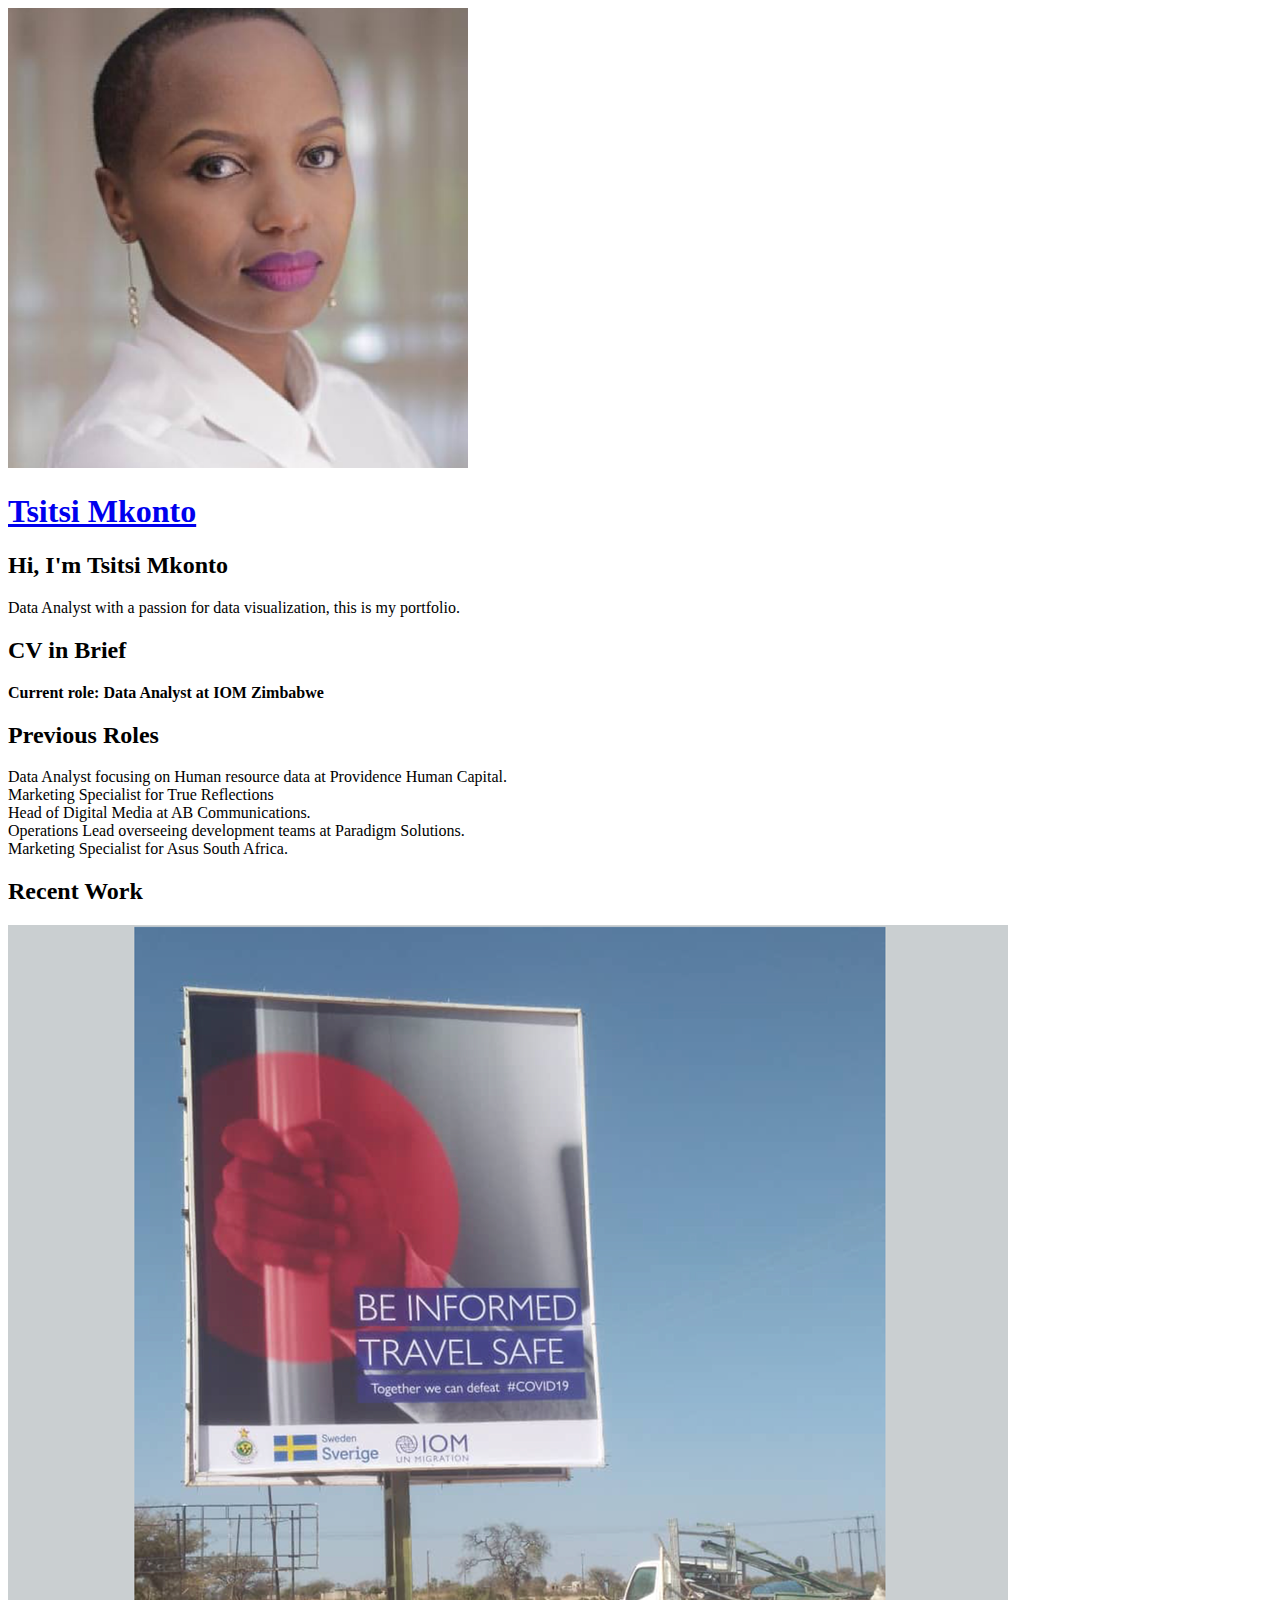
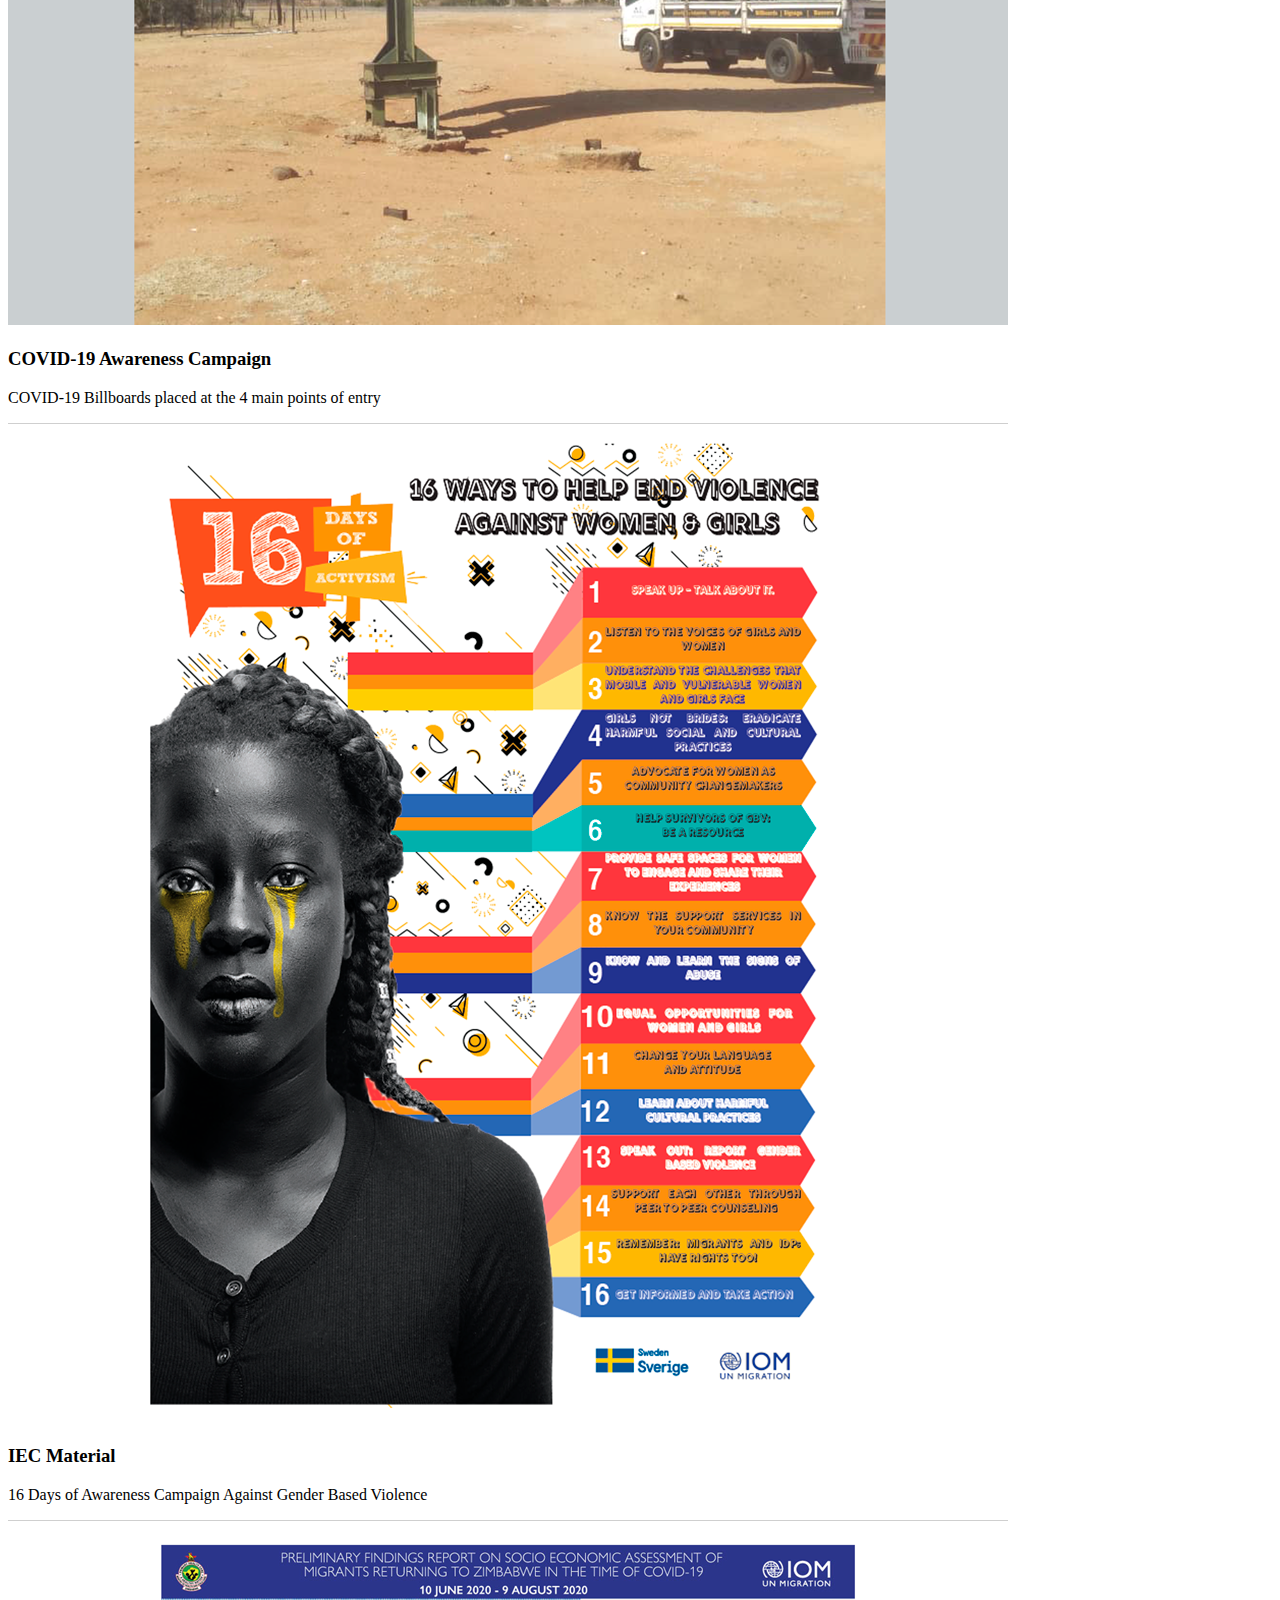
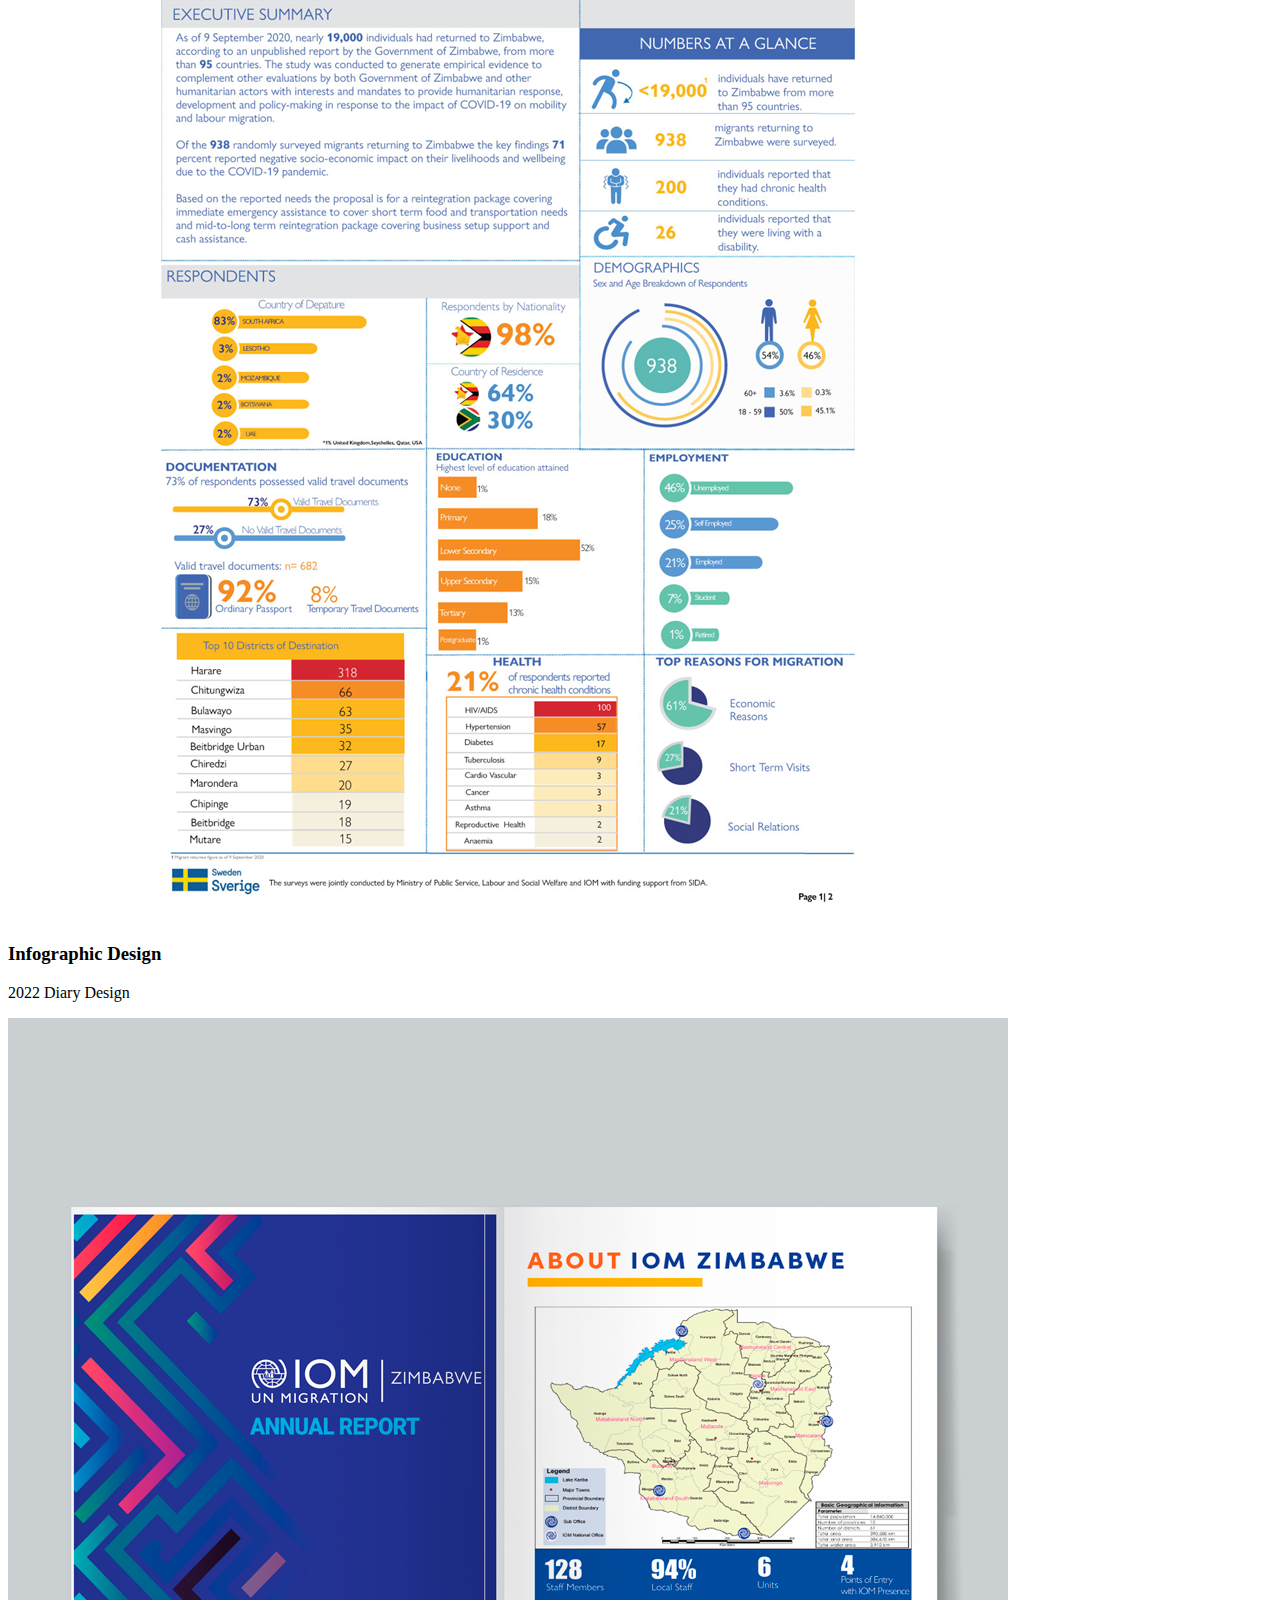
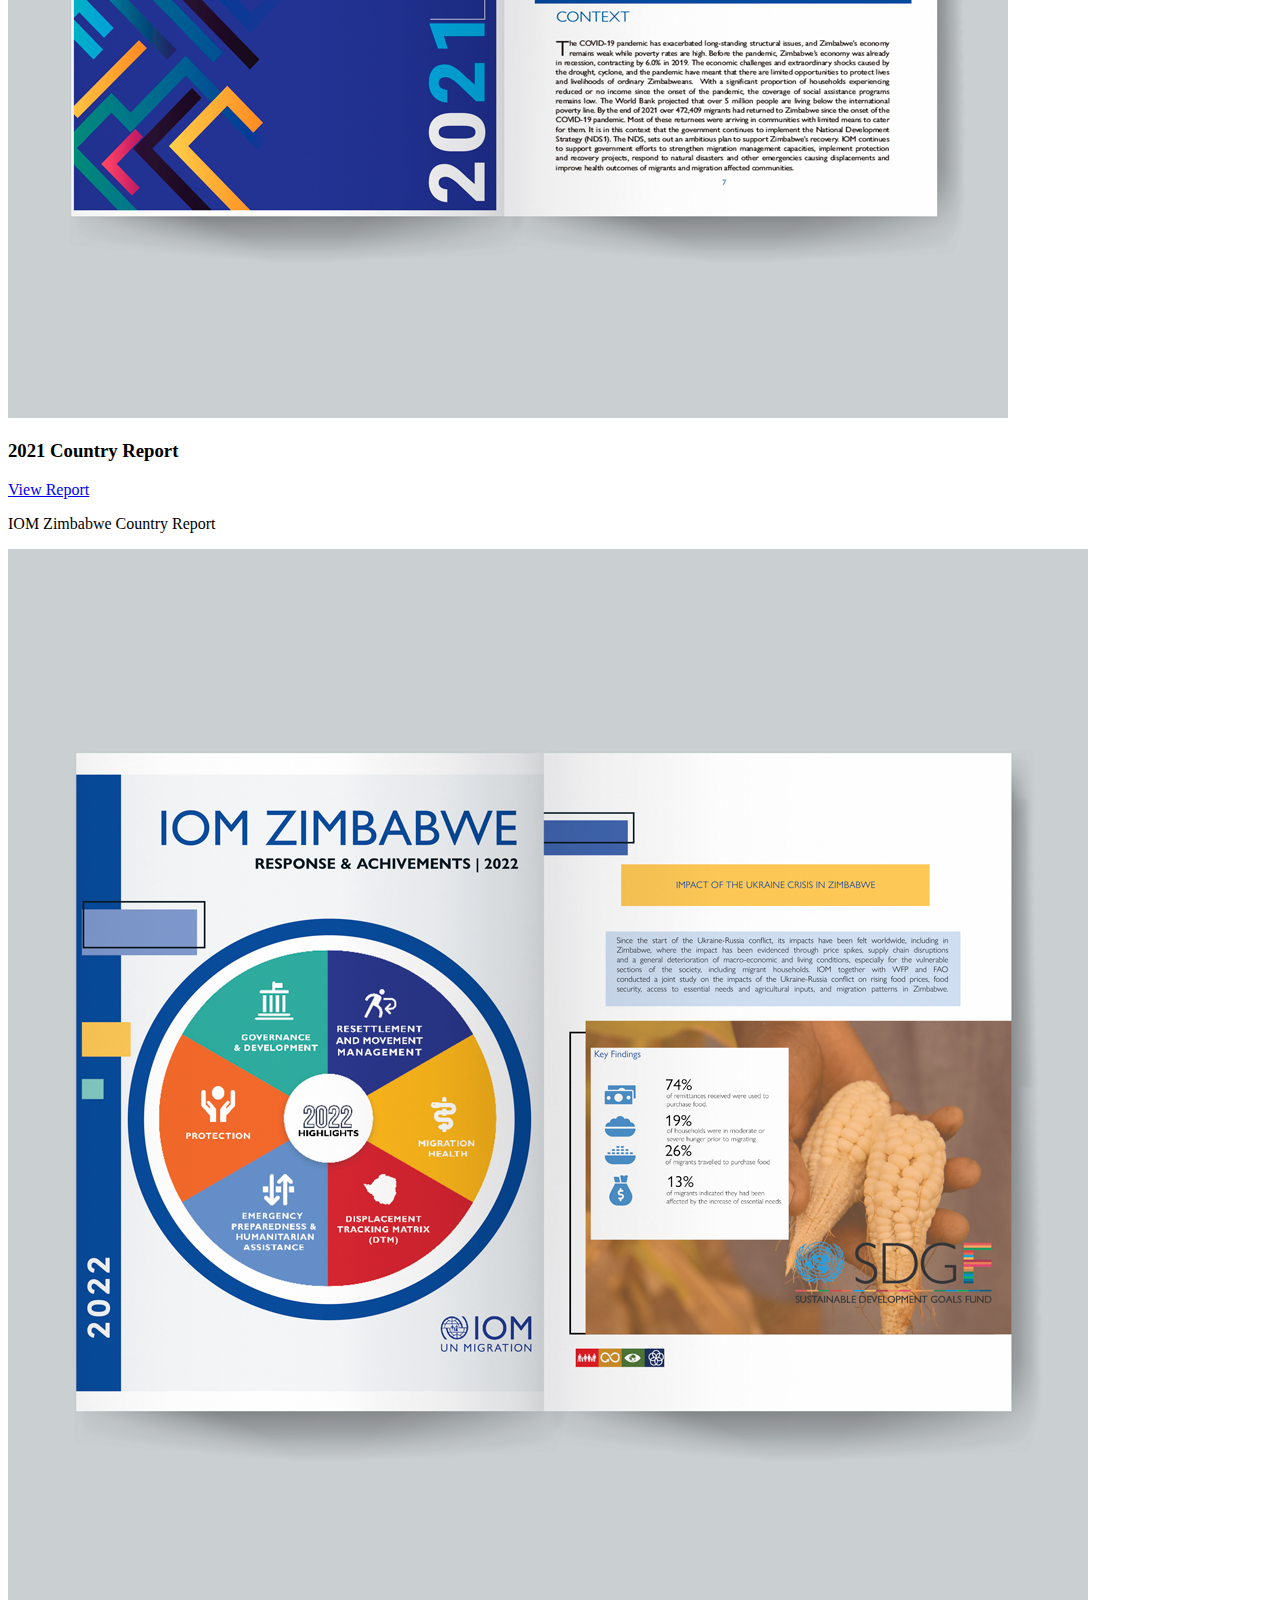
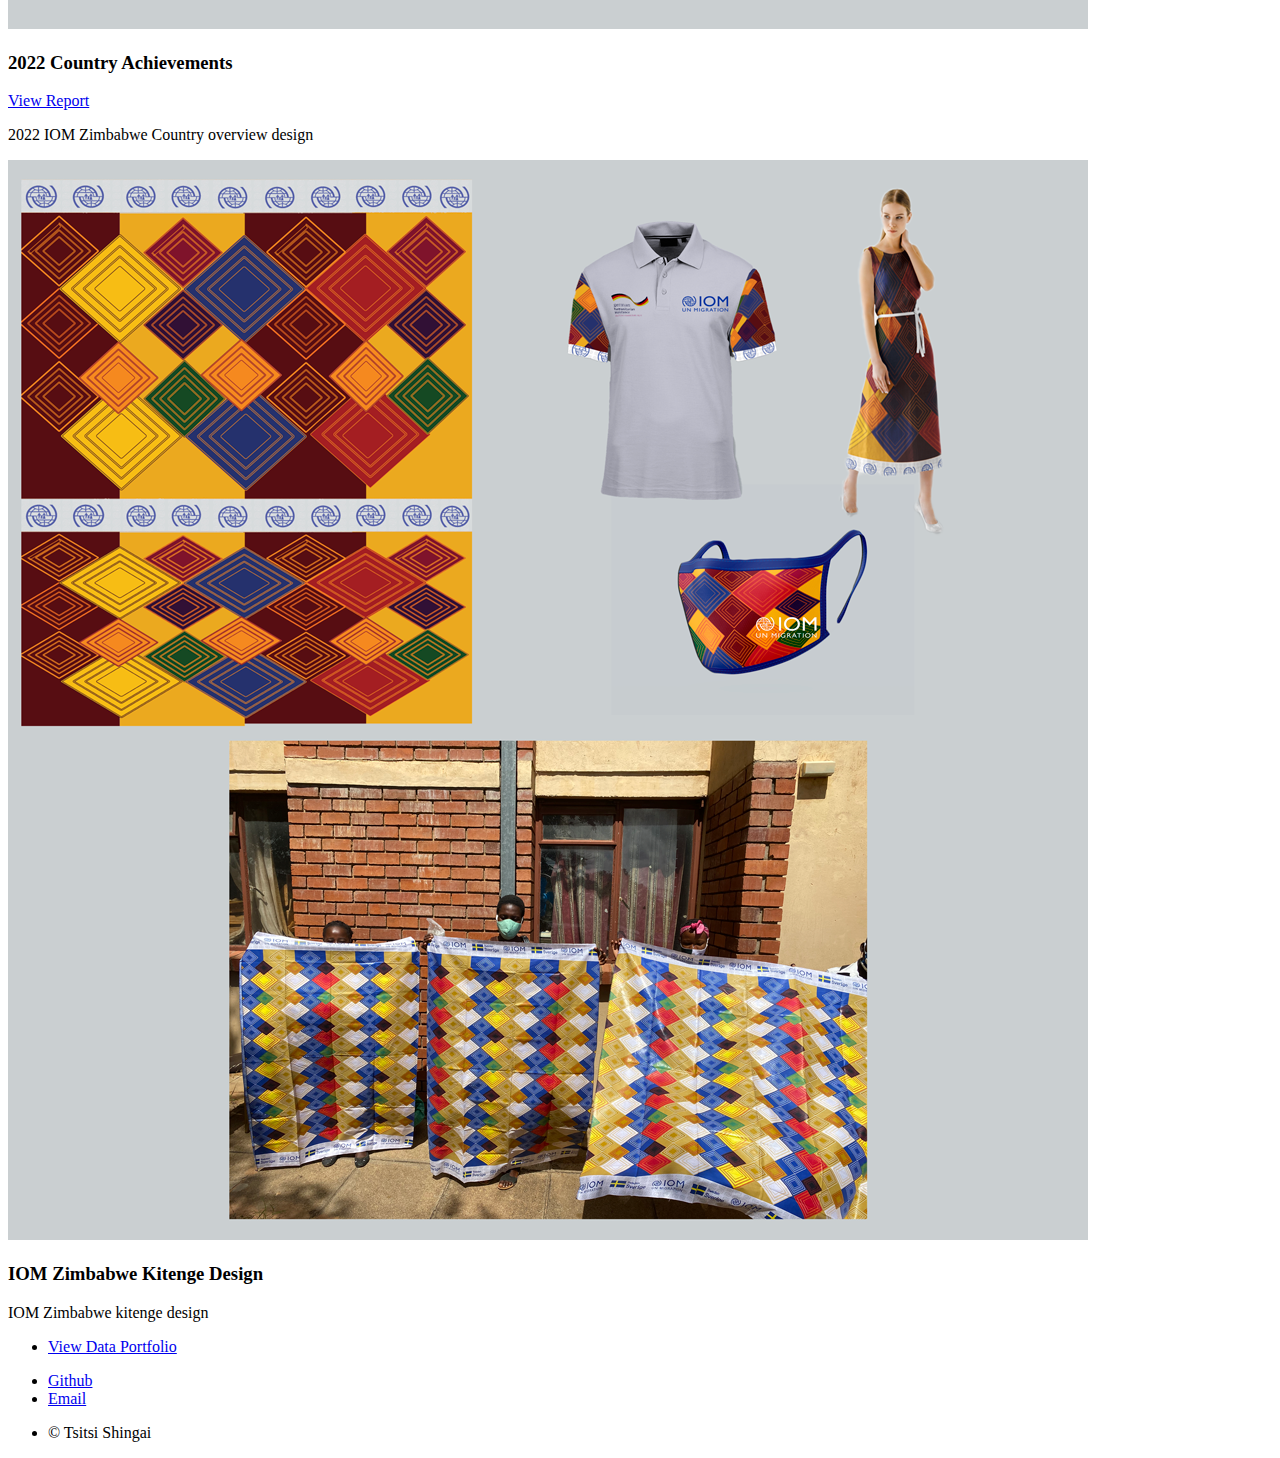
==== commit 58912fc2: "Update index.html" ====
--- a/index.html
+++ b/index.html
@@ -1,225 +1,159 @@
 <!DOCTYPE HTML>
 <!--
-	Photon by HTML5 UP
+	Strata by HTML5 UP
 	html5up.net | @ajlkn
 	Free for personal and commercial use under the CCA 3.0 license (html5up.net/license)
 -->
 <html>
 	<head>
-		<title>Data Analyst_Tsitsi Mkonto</title>
+		<title>Tsitsi Mkonto</title>
 		<meta charset="utf-8" />
 		<meta name="viewport" content="width=device-width, initial-scale=1, user-scalable=no" />
-		<link rel="stylesheet" href="assets/css/main.css" />
-		<noscript><link rel="stylesheet" href="assets/css/noscript.css" /></noscript>
+		<link rel="stylesheet" href="asset/css/main.css" />
 	</head>
 	<body class="is-preload">
 
 		<!-- Header -->
-			<section id="header">
+			<header id="header">
 				<div class="inner">
-					<span class="icon solid major fa-cloud"></span>
-					<h1>Hi, I'm <strong>Tsitsi Mkonto</strong></h1>
-					<p>Data Analyst with a passion for data visualization, this is my portfolio.</p>
-					<ul class="actions special">
-						<li><a href="#one" class="button scrolly">Discover</a></li>
-						<li><a href="Blog.html" class="button scrolly">Blog</a></li>
-						<li><a href="portfolio.html" class="button scrolly">Portfolio</a></li>
-						
-					</ul>
+					<a href="#" class="image avatar"><img src="images/shingiM.png" alt="" /></a>
+					<h1><a href="https://www.linkedin.com/in/tsitsi-mkonto-16290b25/" class="strong">Tsitsi Mkonto</a>
+					</h1>
 				</div>
-			</section>
-
-		<!-- One -->
-			<section id="one" class="main style1">
-				<div class="container">
-					<div class="row gtr-150">
-						<div class="col-6 col-12-medium">
-							<header class="major">
-								<h2>CV in Brief<br />
-								</h2>
-							</header>
-							<p><strong> Current role: Data Analyst at IOM Zimbabwe </strong> </p>
-							<h5> <strong>Previous Roles</strong> </h5>
-							<li>Data Analyst focusing on Human resource data at Providence <br> Human Capital.</li>
-							<li>Marketing Specialist for a brand development company.</li>
+			</header>
+
+		<!-- Main -->
+			<div id="main">
+
+				<!-- One -->
+					<section id="one">
+						<header class="major">
+							<h2>Hi, I'm Tsitsi Mkonto</h2>
+						</header>
+						<p>Data Analyst with a passion for data visualization, this is my portfolio.</p>
+						<h2>CV in Brief</h2>
+						<p><strong> Current role: Data Analyst at IOM Zimbabwe </strong> </p>
+							<h2> <strong>Previous Roles</strong> </h2>
+							<li>Data Analyst focusing on Human resource data at Providence Human Capital.</li>
+							<li>Marketing Specialist for True Reflections</li>
 							<li>Head of Digital Media at AB Communications.</li>
 							<li>Operations Lead overseeing development teams at Paradigm Solutions.</li>
 							<li>Marketing Specialist for Asus South Africa.</li>
+						
+					</section>
+
+				<!-- Two -->
+					<section id="two">
+						<h2>Recent Work</h2>
+						<div class="row">
+							<article class="col-6 col-12-xsmall work-item">
+								<a href="images/fulls/PlumtreeBill.png" class="image fit thumb"><img src="images/thumbs/PlumtreeBill.png" alt="" /></a>
+								<h3>COVID-19 Awareness Campaign</h3>
+								<p>COVID-19 Billboards placed at the 4 main points of entry</p>
+							</article>
+							<article class="col-6 col-12-xsmall work-item">
+								<a href="images/fulls/025.png" class="image fit thumb"><img src="images/thumbs/025.png" alt="" /></a>
+								<h3>IEC Material</h3>
+								<p>16 Days of Awareness Campaign Against Gender Based Violence</p>
+							</article>
+							<article class="col-6 col-12-xsmall work-item">
+								<a href="images/fulls/01dashboard.png" class="image fit thumb"><img src="images/thumbs/01dashboard.png" alt="" /></a>
+								<h3>Infographic Design</h3>
+								<p>2022 Diary Design</p>
+							</article>
+							<article class="col-6 col-12-xsmall work-item">
+								<a href="images/fulls/045.png" class="image fit thumb"><img src="images/thumbs/045.png" alt="" /></a>
+								<h3>2021 Country Report </h3>
+								<a href="https://zimbabwe.iom.int/sites/g/files/tmzbdl1166/files/documents/iom-zimbabwe-2021-annual-report.pdf"> View Report </a>
+								<p>IOM Zimbabwe Country Report</p>
+							</article>
+							<article class="col-6 col-12-xsmall work-item">
+								<a href="images/fulls/05.png" class="image fit thumb"><img src="images/thumbs/05.png" alt="" /></a>
+								<h3>2022 Country Achievements</h3>
+								<a href="https://zimbabwe.iom.int/sites/g/files/tmzbdl1166/files/documents/2022%20IOM%20Zimbabwe%20Response%20and%20Achievements.pdf"> View Report </a>
+								<p>2022 IOM Zimbabwe Country overview design</p>
+							</article>
+							<article class="col-6 col-12-xsmall work-item">
+								<a href="images/fulls/064.png" class="image fit thumb"><img src="images/thumbs/064.png" alt="" /></a>
+								<h3>IOM Zimbabwe Kitenge Design</h3>
+								<p>IOM Zimbabwe kitenge design</p>
+							</article>
 						</div>
-						<div class="col-4 col-12-medium imp-medium">
-							<span class="image fit"><img src='https://i.postimg.cc/305Jms4Z/1562228200592.jpg' border='0' alt='1562228200592'/>
-							</span>
+						<ul class="actions">
+							<li><a href="#" class="button"> View Data Portfolio</a></li>
+						</ul>
+					</section>
+
+				<!-- Three -->
+					<!--section id="three">
+						<h2>Get In Touch</h2>
+						<p>Accumsan pellentesque commodo blandit enim arcu non at amet id arcu magna. Accumsan orci faucibus id eu lorem semper nunc nisi lorem vulputate lorem neque lorem ipsum dolor.</p>
+						<div class="row">
+							<div class="col-8 col-12-small">
+								<form method="post" action="#">
+									<div class="row gtr-uniform gtr-50">
+										<div class="col-6 col-12-xsmall"><input type="text" name="name" id="name" placeholder="Name" /></div>
+										<div class="col-6 col-12-xsmall"><input type="email" name="email" id="email" placeholder="Email" /></div>
+										<div class="col-12"><textarea name="message" id="message" placeholder="Message" rows="4"></textarea></div>
+									</div>
+								</form>
+								<ul class="actions">
+									<li><input type="submit" value="Send Message" /></li>
+								</ul>
+							</div>
+							<div class="col-4 col-12-small">
+								<ul class="labeled-icons">
+									<li>
+										<h3 class="icon solid fa-home"><span class="label">Address</span></h3>
+										1234 Somewhere Rd.<br />
+										Nashville, TN 00000<br />
+										United States
+									</li>
+									<li>
+										<h3 class="icon solid fa-mobile-alt"><span class="label">Phone</span></h3>
+										000-000-0000
+									</li>
+									<li>
+										<h3 class="icon solid fa-envelope"><span class="label">Email</span></h3>
+										<a href="#">hello@untitled.tld</a>
+									</li>
+								</ul>
+							</div>
 						</div>
-					</div>
-				</div>
-			</section>
-
-		<!-- Two -->
-			<section id="two" class="main style2">
-				<div class="container">
-					<div class="row gtr-150">
-						<div class="col-6 col-12-medium">
-							
-							<table>
-								<tr>
-								  <th></th>
-								  <th>Skill Level</th>
-								  <th>Years Experience</th>
-								  
-								</tr>
-								<tr>
-								  <td>Tableau</td>
-								  <td>Proficient</td>
-								  <td>3 Years</td>
-								  
-								</tr>
-								<tr>
-								  <td>Power BI</td>
-								  <td>Proficient</td>
-								  <td>4 Years</td>
-								 
-								</tr>
-								<tr>
-									<td>MS Excel</td>
-									<td>Proficient</td>
-									<td> 10+ Years</td>
-									
-								  </tr>
-								  <tr>
-									<td>Graphic Design</td>
-									<td>Proficient</td>
-									<td>7+ Years</td>
-									
-								  </tr>
-								  <tr>
-									<td>HTML</td>
-									<td>Intermediary</td>
-									<td> 3+ Years</td>
-									
-								  </tr>
-								  <tr>
-									<td>Wordpress</td>
-									<td>Intermediary</td>
-									<td> 4+ Years</td>
-									
-								  </tr>
-								<tr>
-									<td>GIS</td>
-									<td>Beginner</td>
-									<td> Less than 1 Year</td>
-									
-								  </tr>
-							  </table>
-						</div>
-						<div class="col-6 col-12-medium">
-							<header class="major">
-								<h2>Skills</h2>
+					</section>
+
+				<!-- Four -->
+				<!--
+					<section id="four">
+						<h2>Elements</h2>
+
+						<section>
+							<h4>Text</h4>
+							<p>This is <b>bold</b> and this is <strong>strong</strong>. This is <i>italic</i> and this is <em>emphasized</em>.
+							This is <sup>superscript</sup> text and this is <sub>subscript</sub> text.
+							This is <u>underlined</u> and this is code: <code>for (;;) { ... }</code>. Finally, <a href="#">this is a link</a>.</p>
+							<hr />
+							<header>
+								<h4>Heading with a Subtitle</h4>
+								<p>Lorem ipsum dolor sit amet nullam id egestas urna aliquam</p>
 							</header>
-							<p>I am currently pursuing my MSC Data Science degree through Essex Online.
-								The technical areas I want to improve on during my studies are; Python programming, SQL Database management, Machine learning and GIS. The personal attributes I believe I will acquire during my studies are problem-solving skills, critical thinking, collaborative skills, and precision and detail-oriented skills. 
-								</p>
-							
-						</div>
-					</div>
-				</div>
-			</section>
-
-		<!-- Three -->
-			<section id="three" class="main style1 special">
-				<div class="container">
-					<header class="major">
-						<h2>Blog</h2>
-					</header>
-					<p></p>
-					<div class="row gtr-150">
-						<div class="col-4 col-12-medium">
-							<span class="image fit"><img src="https://images.pexels.com/photos/459654/pexels-photo-459654.jpeg?auto=compress&cs=tinysrgb&dpr=2&h=750&w=1260" alt="" /></span>
-							<h3>Induction Computing</h3>
-							<p>A summary of the learning outcomes.</p>
-							<ul class="actions special">
-								<li><a href="Blog1.html" class="button">More</a></li>
-							</ul>
-						</div>
-						<div class="col-4 col-12-medium">
-							<span class="image fit"><img src="https://images.pexels.com/photos/5380664/pexels-photo-5380664.jpeg?auto=compress&cs=tinysrgb&dpr=2&h=650&w=940" alt="" /></span>
-							<h3>The Data Professional</h3>
-							<p>Summary of the learning outcomes</p>
-							<ul class="actions special">
-								<li><a href="blog2.html" class="button">More</a></li>
-							</ul>
-						</div>
-						<div class="col-4 col-12-medium">
-							<span class="image fit"><img src="https://images.pexels.com/photos/590045/pexels-photo-590045.jpeg?auto=compress&cs=tinysrgb&dpr=2&h=650&w=940" alt="" /></span>
-							<h3>Projects</h3>
-							<p>A look back at each study unit.</p>
-							<ul class="actions special">
-								<li><a href="#" class="button">More</a></li>
-							</ul>
-						</div>
-					</div>
-				</div>
-			</section>
-
-		<!-- Four -->
-			<!--<section id="Four" class="main style1 special">
-				<div class="container">
-					<header class ="major">
-						<h2>Previously Worked For</h2>
-					</header>
-				
-					<div class="box alt">
-						<div class="row gtr-uniform gtr-50">
-							
-							
-							<div class="col-4"><span class="image fit"><img src="https://i0.wp.com/zifmstereo.co.zw/wp-content/uploads/2021/02/ZIFM-LOGO.png" alt="" /></span></div>
-							<div class="col-4"><span class="image fit"><img src="http://providencehumancapital.co.zw/application/public/uploads/2020/01/providence-logo.png" alt="" /></span></div>
-							<div class="col-4"><span class="image fit"><img src="https://logos-world.net/wp-content/uploads/2020/07/Asus-Logo-1995-present.png" alt="" /></span></div>
-							
-							
-							
-						</div>
-
-
-				</div>
-
-				</div>
-			</section>
-
-		<!-- Five -->
-		<!--
-			<section id="five" class="main style1">
-				<div class="container">
-					<header class="major special">
-						<h2>Elements</h2>
-					</header>
-
-					<section>
-						<h4>Text</h4>
-						<p>This is <b>bold</b> and this is <strong>strong</strong>. This is <i>italic</i> and this is <em>emphasized</em>.
-						This is <sup>superscript</sup> text and this is <sub>subscript</sub> text.
-						This is <u>underlined</u> and this is code: <code>for (;;) { ... }</code>. Finally, <a href="#">this is a link</a>.</p>
-						<hr />
-						<header>
-							<h4>Heading with a Subtitle</h4>
-							<p>Lorem ipsum dolor sit amet nullam id egestas urna aliquam</p>
-						</header>
-						<p>Nunc lacinia ante nunc ac lobortis. Interdum adipiscing gravida odio porttitor sem non mi integer non faucibus ornare mi ut ante amet placerat aliquet. Volutpat eu sed ante lacinia sapien lorem accumsan varius montes viverra nibh in adipiscing blandit tempus accumsan.</p>
-						<header>
-							<h5>Heading with a Subtitle</h5>
-							<p>Lorem ipsum dolor sit amet nullam id egestas urna aliquam</p>
-						</header>
-						<p>Nunc lacinia ante nunc ac lobortis. Interdum adipiscing gravida odio porttitor sem non mi integer non faucibus ornare mi ut ante amet placerat aliquet. Volutpat eu sed ante lacinia sapien lorem accumsan varius montes viverra nibh in adipiscing blandit tempus accumsan.</p>
-						<hr />
-						<h2>Heading Level 2</h2>
-						<h3>Heading Level 3</h3>
-						<h4>Heading Level 4</h4>
-						<h5>Heading Level 5</h5>
-						<h6>Heading Level 6</h6>
-						<hr />
-						<h5>Blockquote</h5>
-						<blockquote>Fringilla nisl. Donec accumsan interdum nisi, quis tincidunt felis sagittis eget tempus euismod. Vestibulum ante ipsum primis in faucibus vestibulum. Blandit adipiscing eu felis iaculis volutpat ac adipiscing accumsan faucibus. Vestibulum ante ipsum primis in faucibus lorem ipsum dolor sit amet nullam adipiscing eu felis.</blockquote>
-						<h5>Preformatted</h5>
-						<pre><code>i = 0;
+							<p>Nunc lacinia ante nunc ac lobortis. Interdum adipiscing gravida odio porttitor sem non mi integer non faucibus ornare mi ut ante amet placerat aliquet. Volutpat eu sed ante lacinia sapien lorem accumsan varius montes viverra nibh in adipiscing blandit tempus accumsan.</p>
+							<header>
+								<h5>Heading with a Subtitle</h5>
+								<p>Lorem ipsum dolor sit amet nullam id egestas urna aliquam</p>
+							</header>
+							<p>Nunc lacinia ante nunc ac lobortis. Interdum adipiscing gravida odio porttitor sem non mi integer non faucibus ornare mi ut ante amet placerat aliquet. Volutpat eu sed ante lacinia sapien lorem accumsan varius montes viverra nibh in adipiscing blandit tempus accumsan.</p>
+							<hr />
+							<h2>Heading Level 2</h2>
+							<h3>Heading Level 3</h3>
+							<h4>Heading Level 4</h4>
+							<h5>Heading Level 5</h5>
+							<h6>Heading Level 6</h6>
+							<hr />
+							<h5>Blockquote</h5>
+							<blockquote>Fringilla nisl. Donec accumsan interdum nisi, quis tincidunt felis sagittis eget tempus euismod. Vestibulum ante ipsum primis in faucibus vestibulum. Blandit adipiscing eu felis iaculis volutpat ac adipiscing accumsan faucibus. Vestibulum ante ipsum primis in faucibus lorem ipsum dolor sit amet nullam adipiscing eu felis.</blockquote>
+							<h5>Preformatted</h5>
+							<pre><code>i = 0;
 
 while (!deck.isInOrder()) {
 print 'Iteration ' + i;
@@ -228,302 +162,308 @@
 }
 
 print 'It took ' + i + ' iterations to sort the deck.';</code></pre>
+						</section>
+
+						<section>
+							<h4>Lists</h4>
+							<div class="row">
+								<div class="col-6 col-12-xsmall">
+									<h5>Unordered</h5>
+									<ul>
+										<li>Dolor pulvinar etiam magna etiam.</li>
+										<li>Sagittis adipiscing lorem eleifend.</li>
+										<li>Felis enim feugiat dolore viverra.</li>
+									</ul>
+									<h5>Alternate</h5>
+									<ul class="alt">
+										<li>Dolor pulvinar etiam magna etiam.</li>
+										<li>Sagittis adipiscing lorem eleifend.</li>
+										<li>Felis enim feugiat dolore viverra.</li>
+									</ul>
+								</div>
+								<div class="col-6 col-12-xsmall">
+									<h5>Ordered</h5>
+									<ol>
+										<li>Dolor pulvinar etiam magna etiam.</li>
+										<li>Etiam vel felis at lorem sed viverra.</li>
+										<li>Felis enim feugiat dolore viverra.</li>
+										<li>Dolor pulvinar etiam magna etiam.</li>
+										<li>Etiam vel felis at lorem sed viverra.</li>
+										<li>Felis enim feugiat dolore viverra.</li>
+									</ol>
+									<h5>Icons</h5>
+									<ul class="icons">
+										<li><a href="#" class="icon brands fa-twitter"><span class="label">Twitter</span></a></li>
+										<li><a href="#" class="icon brands fa-facebook-f"><span class="label">Facebook</span></a></li>
+										<li><a href="#" class="icon brands fa-instagram"><span class="label">Instagram</span></a></li>
+										<li><a href="#" class="icon brands fa-github"><span class="label">Github</span></a></li>
+										<li><a href="#" class="icon brands fa-dribbble"><span class="label">Dribbble</span></a></li>
+										<li><a href="#" class="icon brands fa-tumblr"><span class="label">Tumblr</span></a></li>
+									</ul>
+								</div>
+							</div>
+							<h5>Actions</h5>
+							<ul class="actions">
+								<li><a href="#" class="button primary">Default</a></li>
+								<li><a href="#" class="button">Default</a></li>
+							</ul>
+							<ul class="actions small">
+								<li><a href="#" class="button primary small">Small</a></li>
+								<li><a href="#" class="button small">Small</a></li>
+							</ul>
+							<div class="row">
+								<div class="col-6 col-12-small">
+									<ul class="actions stacked">
+										<li><a href="#" class="button primary">Default</a></li>
+										<li><a href="#" class="button">Default</a></li>
+									</ul>
+								</div>
+								<div class="col-6 col-12-small">
+									<ul class="actions stacked">
+										<li><a href="#" class="button primary small">Small</a></li>
+										<li><a href="#" class="button small">Small</a></li>
+									</ul>
+								</div>
+								<div class="col-6 col-12-small">
+									<ul class="actions stacked">
+										<li><a href="#" class="button primary fit">Default</a></li>
+										<li><a href="#" class="button fit">Default</a></li>
+									</ul>
+								</div>
+								<div class="col-6 col-12-small">
+									<ul class="actions stacked">
+										<li><a href="#" class="button primary small fit">Small</a></li>
+										<li><a href="#" class="button small fit">Small</a></li>
+									</ul>
+								</div>
+							</div>
+						</section>
+
+						<section>
+							<h4>Table</h4>
+							<h5>Default</h5>
+							<div class="table-wrapper">
+								<table>
+									<thead>
+										<tr>
+											<th>Name</th>
+											<th>Description</th>
+											<th>Price</th>
+										</tr>
+									</thead>
+									<tbody>
+										<tr>
+											<td>Item One</td>
+											<td>Ante turpis integer aliquet porttitor.</td>
+											<td>29.99</td>
+										</tr>
+										<tr>
+											<td>Item Two</td>
+											<td>Vis ac commodo adipiscing arcu aliquet.</td>
+											<td>19.99</td>
+										</tr>
+										<tr>
+											<td>Item Three</td>
+											<td> Morbi faucibus arcu accumsan lorem.</td>
+											<td>29.99</td>
+										</tr>
+										<tr>
+											<td>Item Four</td>
+											<td>Vitae integer tempus condimentum.</td>
+											<td>19.99</td>
+										</tr>
+										<tr>
+											<td>Item Five</td>
+											<td>Ante turpis integer aliquet porttitor.</td>
+											<td>29.99</td>
+										</tr>
+									</tbody>
+									<tfoot>
+										<tr>
+											<td colspan="2"></td>
+											<td>100.00</td>
+										</tr>
+									</tfoot>
+								</table>
+							</div>
+
+							<h5>Alternate</h5>
+							<div class="table-wrapper">
+								<table class="alt">
+									<thead>
+										<tr>
+											<th>Name</th>
+											<th>Description</th>
+											<th>Price</th>
+										</tr>
+									</thead>
+									<tbody>
+										<tr>
+											<td>Item One</td>
+											<td>Ante turpis integer aliquet porttitor.</td>
+											<td>29.99</td>
+										</tr>
+										<tr>
+											<td>Item Two</td>
+											<td>Vis ac commodo adipiscing arcu aliquet.</td>
+											<td>19.99</td>
+										</tr>
+										<tr>
+											<td>Item Three</td>
+											<td> Morbi faucibus arcu accumsan lorem.</td>
+											<td>29.99</td>
+										</tr>
+										<tr>
+											<td>Item Four</td>
+											<td>Vitae integer tempus condimentum.</td>
+											<td>19.99</td>
+										</tr>
+										<tr>
+											<td>Item Five</td>
+											<td>Ante turpis integer aliquet porttitor.</td>
+											<td>29.99</td>
+										</tr>
+									</tbody>
+									<tfoot>
+										<tr>
+											<td colspan="2"></td>
+											<td>100.00</td>
+										</tr>
+									</tfoot>
+								</table>
+							</div>
+						</section>
+
+						<section>
+							<h4>Buttons</h4>
+							<ul class="actions">
+								<li><a href="#" class="button primary">Primary</a></li>
+								<li><a href="#" class="button">Default</a></li>
+							</ul>
+							<ul class="actions">
+								<li><a href="#" class="button large">Large</a></li>
+								<li><a href="#" class="button">Default</a></li>
+								<li><a href="#" class="button small">Small</a></li>
+							</ul>
+							<ul class="actions fit">
+								<li><a href="#" class="button primary fit">Fit</a></li>
+								<li><a href="#" class="button fit">Fit</a></li>
+							</ul>
+							<ul class="actions fit small">
+								<li><a href="#" class="button primary fit small">Fit + Small</a></li>
+								<li><a href="#" class="button fit small">Fit + Small</a></li>
+							</ul>
+							<ul class="actions">
+								<li><a href="#" class="button primary icon solid fa-download">Icon</a></li>
+								<li><a href="#" class="button icon solid fa-download">Icon</a></li>
+							</ul>
+							<ul class="actions">
+								<li><span class="button primary disabled">Primary</span></li>
+								<li><span class="button disabled">Default</span></li>
+							</ul>
+						</section>
+
+						<section>
+							<h4>Form</h4>
+							<form method="post" action="#">
+								<div class="row gtr-uniform gtr-50">
+									<div class="col-6 col-12-xsmall">
+										<input type="text" name="demo-name" id="demo-name" value="" placeholder="Name" />
+									</div>
+									<div class="col-6 col-12-xsmall">
+										<input type="email" name="demo-email" id="demo-email" value="" placeholder="Email" />
+									</div>
+									<div class="col-12">
+										<select name="demo-category" id="demo-category">
+											<option value="">- Category -</option>
+											<option value="1">Manufacturing</option>
+											<option value="1">Shipping</option>
+											<option value="1">Administration</option>
+											<option value="1">Human Resources</option>
+										</select>
+									</div>
+									<div class="col-4 col-12-small">
+										<input type="radio" id="demo-priority-low" name="demo-priority" checked>
+										<label for="demo-priority-low">Low Priority</label>
+									</div>
+									<div class="col-4 col-12-small">
+										<input type="radio" id="demo-priority-normal" name="demo-priority">
+										<label for="demo-priority-normal">Normal Priority</label>
+									</div>
+									<div class="col-4 col-12-small">
+										<input type="radio" id="demo-priority-high" name="demo-priority">
+										<label for="demo-priority-high">High Priority</label>
+									</div>
+									<div class="col-6 col-12-small">
+										<input type="checkbox" id="demo-copy" name="demo-copy">
+										<label for="demo-copy">Email me a copy of this message</label>
+									</div>
+									<div class="col-6 col-12-small">
+										<input type="checkbox" id="demo-human" name="demo-human" checked>
+										<label for="demo-human">I am a human and not a robot</label>
+									</div>
+									<div class="col-12">
+										<textarea name="demo-message" id="demo-message" placeholder="Enter your message" rows="6"></textarea>
+									</div>
+									<div class="col-12">
+										<ul class="actions">
+											<li><input type="submit" value="Send Message" class="primary" /></li>
+											<li><input type="reset" value="Reset" /></li>
+										</ul>
+									</div>
+								</div>
+							</form>
+						</section>
+
+						<section>
+							<h4>Image</h4>
+							<h5>Fit</h5>
+							<div class="box alt">
+								<div class="row gtr-50 gtr-uniform">
+									<div class="col-12"><span class="image fit"><img src="images/fulls/05.jpg" alt="" /></span></div>
+									<div class="col-4"><span class="image fit"><img src="images/thumbs/01.jpg" alt="" /></span></div>
+									<div class="col-4"><span class="image fit"><img src="images/thumbs/02.jpg" alt="" /></span></div>
+									<div class="col-4"><span class="image fit"><img src="images/thumbs/03.jpg" alt="" /></span></div>
+									<div class="col-4"><span class="image fit"><img src="images/thumbs/04.jpg" alt="" /></span></div>
+									<div class="col-4"><span class="image fit"><img src="images/thumbs/05.jpg" alt="" /></span></div>
+									<div class="col-4"><span class="image fit"><img src="images/thumbs/06.jpg" alt="" /></span></div>
+									<div class="col-4"><span class="image fit"><img src="images/thumbs/03.jpg" alt="" /></span></div>
+									<div class="col-4"><span class="image fit"><img src="images/thumbs/02.jpg" alt="" /></span></div>
+									<div class="col-4"><span class="image fit"><img src="images/thumbs/01.jpg" alt="" /></span></div>
+								</div>
+							</div>
+							<h5>Left &amp; Right</h5>
+							<p><span class="image left"><img src="images/avatar.jpg" alt="" /></span>Fringilla nisl. Donec accumsan interdum nisi, quis tincidunt felis sagittis eget. tempus euismod. Vestibulum ante ipsum primis in faucibus vestibulum. Blandit adipiscing eu felis iaculis volutpat ac adipiscing accumsan eu faucibus. Integer ac pellentesque praesent tincidunt felis sagittis eget. tempus euismod. Vestibulum ante ipsum primis in faucibus vestibulum. Blandit adipiscing eu felis iaculis volutpat ac adipiscing accumsan eu faucibus. Integer ac pellentesque praesent. Donec accumsan interdum nisi, quis tincidunt felis sagittis eget. tempus euismod. Vestibulum ante ipsum primis in faucibus vestibulum. Blandit adipiscing eu felis iaculis volutpat ac adipiscing accumsan eu faucibus. Integer ac pellentesque praesent tincidunt felis sagittis eget. tempus euismod. Vestibulum ante ipsum primis in faucibus vestibulum. Blandit adipiscing eu felis iaculis volutpat ac adipiscing accumsan eu faucibus. Integer ac pellentesque praesent.</p>
+							<p><span class="image right"><img src="images/avatar.jpg" alt="" /></span>Fringilla nisl. Donec accumsan interdum nisi, quis tincidunt felis sagittis eget. tempus euismod. Vestibulum ante ipsum primis in faucibus vestibulum. Blandit adipiscing eu felis iaculis volutpat ac adipiscing accumsan eu faucibus. Integer ac pellentesque praesent tincidunt felis sagittis eget. tempus euismod. Vestibulum ante ipsum primis in faucibus vestibulum. Blandit adipiscing eu felis iaculis volutpat ac adipiscing accumsan eu faucibus. Integer ac pellentesque praesent. Donec accumsan interdum nisi, quis tincidunt felis sagittis eget. tempus euismod. Vestibulum ante ipsum primis in faucibus vestibulum. Blandit adipiscing eu felis iaculis volutpat ac adipiscing accumsan eu faucibus. Integer ac pellentesque praesent tincidunt felis sagittis eget. tempus euismod. Vestibulum ante ipsum primis in faucibus vestibulum. Blandit adipiscing eu felis iaculis volutpat ac adipiscing accumsan eu faucibus. Integer ac pellentesque praesent.</p>
+						</section>
+
 					</section>
-
-					<section>
-						<h4>Lists</h4>
-						<div class="row">
-							<div class="col-6 col-12-medium">
-								<h5>Unordered</h5>
-								<ul>
-									<li>Dolor pulvinar etiam.</li>
-									<li>Sagittis adipiscing.</li>
-									<li>Felis enim feugiat.</li>
-								</ul>
-								<h5>Alternate</h5>
-								<ul class="alt">
-									<li>Dolor pulvinar etiam.</li>
-									<li>Sagittis adipiscing.</li>
-									<li>Felis enim feugiat.</li>
-								</ul>
-							</div>
-							<div class="col-6 col-12-medium">
-								<h5>Ordered</h5>
-								<ol>
-									<li>Dolor pulvinar etiam.</li>
-									<li>Etiam vel felis viverra.</li>
-									<li>Felis enim feugiat.</li>
-									<li>Dolor pulvinar etiam.</li>
-									<li>Etiam vel felis lorem.</li>
-									<li>Felis enim et feugiat.</li>
-								</ol>
-								<h5>Icons</h5>
-								<ul class="icons">
-									<li><a href="#" class="icon brands fa-twitter"><span class="label">Twitter</span></a></li>
-									<li><a href="#" class="icon brands fa-facebook-f"><span class="label">Facebook</span></a></li>
-									<li><a href="#" class="icon brands fa-instagram"><span class="label">Instagram</span></a></li>
-									<li><a href="#" class="icon brands fa-github"><span class="label">Github</span></a></li>
-								</ul>
-							</div>
-						</div>
-						<h5>Actions</h5>
-						<div class="row">
-							<div class="col-6 col-12-medium">
-								<ul class="actions">
-									<li><a href="#" class="button primary">Default</a></li>
-									<li><a href="#" class="button">Default</a></li>
-								</ul>
-								<ul class="actions small">
-									<li><a href="#" class="button primary small">Small</a></li>
-									<li><a href="#" class="button small">Small</a></li>
-								</ul>
-								<ul class="actions stacked">
-									<li><a href="#" class="button primary">Default</a></li>
-									<li><a href="#" class="button">Default</a></li>
-								</ul>
-								<ul class="actions stacked">
-									<li><a href="#" class="button primary small">Small</a></li>
-									<li><a href="#" class="button small">Small</a></li>
-								</ul>
-							</div>
-							<div class="col-6 col-12-medium">
-								<ul class="actions stacked">
-									<li><a href="#" class="button primary fit">Default</a></li>
-									<li><a href="#" class="button fit">Default</a></li>
-								</ul>
-								<ul class="actions stacked">
-									<li><a href="#" class="button primary small fit">Small</a></li>
-									<li><a href="#" class="button small fit">Small</a></li>
-								</ul>
-							</div>
-						</div>
-					</section>
-
-					<section>
-						<h4>Table</h4>
-						<h5>Default</h5>
-						<div class="table-wrapper">
-							<table>
-								<thead>
-									<tr>
-										<th>Name</th>
-										<th>Description</th>
-										<th>Price</th>
-									</tr>
-								</thead>
-								<tbody>
-									<tr>
-										<td>Item One</td>
-										<td>Ante turpis integer aliquet porttitor.</td>
-										<td>29.99</td>
-									</tr>
-									<tr>
-										<td>Item Two</td>
-										<td>Vis ac commodo adipiscing arcu aliquet.</td>
-										<td>19.99</td>
-									</tr>
-									<tr>
-										<td>Item Three</td>
-										<td> Morbi faucibus arcu accumsan lorem.</td>
-										<td>29.99</td>
-									</tr>
-									<tr>
-										<td>Item Four</td>
-										<td>Vitae integer tempus condimentum.</td>
-										<td>19.99</td>
-									</tr>
-									<tr>
-										<td>Item Five</td>
-										<td>Ante turpis integer aliquet porttitor.</td>
-										<td>29.99</td>
-									</tr>
-								</tbody>
-								<tfoot>
-									<tr>
-										<td colspan="2"></td>
-										<td>100.00</td>
-									</tr>
-								</tfoot>
-							</table>
-						</div>
-
-						<h5>Alternate</h5>
-						<div class="table-wrapper">
-							<table class="alt">
-								<thead>
-									<tr>
-										<th>Name</th>
-										<th>Description</th>
-										<th>Price</th>
-									</tr>
-								</thead>
-								<tbody>
-									<tr>
-										<td>Item One</td>
-										<td>Ante turpis integer aliquet porttitor.</td>
-										<td>29.99</td>
-									</tr>
-									<tr>
-										<td>Item Two</td>
-										<td>Vis ac commodo adipiscing arcu aliquet.</td>
-										<td>19.99</td>
-									</tr>
-									<tr>
-										<td>Item Three</td>
-										<td> Morbi faucibus arcu accumsan lorem.</td>
-										<td>29.99</td>
-									</tr>
-									<tr>
-										<td>Item Four</td>
-										<td>Vitae integer tempus condimentum.</td>
-										<td>19.99</td>
-									</tr>
-									<tr>
-										<td>Item Five</td>
-										<td>Ante turpis integer aliquet porttitor.</td>
-										<td>29.99</td>
-									</tr>
-								</tbody>
-								<tfoot>
-									<tr>
-										<td colspan="2"></td>
-										<td>100.00</td>
-									</tr>
-								</tfoot>
-							</table>
-						</div>
-					</section>
-
-					<section>
-						<h4>Buttons</h4>
-						<ul class="actions">
-							<li><a href="#" class="button primary">Primary</a></li>
-							<li><a href="#" class="button">Default</a></li>
-						</ul>
-						<ul class="actions">
-							<li><a href="#" class="button large">Large</a></li>
-							<li><a href="#" class="button">Default</a></li>
-							<li><a href="#" class="button small">Small</a></li>
-						</ul>
-						<ul class="actions fit">
-							<li><a href="#" class="button fit">Fit</a></li>
-							<li><a href="#" class="button primary fit">Fit</a></li>
-							<li><a href="#" class="button fit">Fit</a></li>
-						</ul>
-						<ul class="actions fit small">
-							<li><a href="#" class="button primary fit small">Fit + Small</a></li>
-							<li><a href="#" class="button fit small">Fit + Small</a></li>
-							<li><a href="#" class="button primary fit small">Fit + Small</a></li>
-						</ul>
-						<ul class="actions">
-							<li><a href="#" class="button primary icon solid fa-download">Icon</a></li>
-							<li><a href="#" class="button icon solid fa-download">Icon</a></li>
-						</ul>
-						<ul class="actions">
-							<li><span class="button primary disabled">Disabled</span></li>
-							<li><span class="button disabled">Disabled</span></li>
-						</ul>
-					</section>
-
-					<section>
-						<h4>Form</h4>
-						<form method="post" action="#">
-							<div class="row gtr-uniform gtr-50">
-								<div class="col-6 col-12-xsmall">
-									<input type="text" name="demo-name" id="demo-name" value="" placeholder="Name" />
-								</div>
-								<div class="col-6 col-12-xsmall">
-									<input type="email" name="demo-email" id="demo-email" value="" placeholder="Email" />
-								</div>
-								<div class="col-12">
-									<select name="demo-category" id="demo-category">
-										<option value="">- Category -</option>
-										<option value="1">Manufacturing</option>
-										<option value="1">Shipping</option>
-										<option value="1">Administration</option>
-										<option value="1">Human Resources</option>
-									</select>
-								</div>
-								<div class="col-4 col-12-small">
-									<input type="radio" id="demo-priority-low" name="demo-priority" checked>
-									<label for="demo-priority-low">Low</label>
-								</div>
-								<div class="col-4 col-12-small">
-									<input type="radio" id="demo-priority-normal" name="demo-priority">
-									<label for="demo-priority-normal">Normal</label>
-								</div>
-								<div class="col-4 col-12-small">
-									<input type="radio" id="demo-priority-high" name="demo-priority">
-									<label for="demo-priority-high">High</label>
-								</div>
-								<div class="col-6 col-12-small">
-									<input type="checkbox" id="demo-copy" name="demo-copy">
-									<label for="demo-copy">Email me a copy</label>
-								</div>
-								<div class="col-6 col-12-small">
-									<input type="checkbox" id="demo-human" name="demo-human" checked>
-									<label for="demo-human">Not a robot</label>
-								</div>
-								<div class="col-12">
-									<textarea name="demo-message" id="demo-message" placeholder="Enter your message" rows="6"></textarea>
-								</div>
-								<div class="col-12">
-									<ul class="actions">
-										<li><input type="submit" value="Send Message" class="primary" /></li>
-										<li><input type="reset" value="Reset" /></li>
-									</ul>
-								</div>
-							</div>
-						</form>
-					</section>
-
-					<section>
-						<h4>Image</h4>
-						<h5>Fit</h5>
-						<div class="box alt">
-							<div class="row gtr-uniform gtr-50">
-								<div class="col-12"><span class="image fit"><img src="images/pic06.jpg" alt="" /></span></div>
-								<div class="col-4"><span class="image fit"><img src="images/pic02.jpg" alt="" /></span></div>
-								<div class="col-4"><span class="image fit"><img src="images/pic03.jpg" alt="" /></span></div>
-								<div class="col-4"><span class="image fit"><img src="images/pic04.jpg" alt="" /></span></div>
-								<div class="col-4"><span class="image fit"><img src="images/pic03.jpg" alt="" /></span></div>
-								<div class="col-4"><span class="image fit"><img src="images/pic04.jpg" alt="" /></span></div>
-								<div class="col-4"><span class="image fit"><img src="images/pic02.jpg" alt="" /></span></div>
-								<div class="col-4"><span class="image fit"><img src="images/pic04.jpg" alt="" /></span></div>
-								<div class="col-4"><span class="image fit"><img src="images/pic02.jpg" alt="" /></span></div>
-								<div class="col-4"><span class="image fit"><img src="images/pic03.jpg" alt="" /></span></div>
-							</div>
-						</div>
-						<h5>Left &amp; Right</h5>
-						<p><span class="image left"><img src="images/pic05.jpg" alt="" /></span>Fringilla nisl. Donec accumsan interdum nisi, quis tincidunt felis sagittis eget. tempus euismod. Vestibulum ante ipsum primis in faucibus vestibulum. Blandit adipiscing eu felis iaculis volutpat ac adipiscing accumsan eu faucibus. Integer ac pellentesque praesent tincidunt felis sagittis eget. tempus euismod. Vestibulum ante ipsum primis in faucibus vestibulum. Blandit adipiscing eu felis iaculis volutpat ac adipiscing accumsan eu faucibus. Integer ac pellentesque praesent. Donec accumsan interdum nisi, quis tincidunt felis sagittis eget. tempus euismod. Vestibulum ante ipsum primis in faucibus vestibulum. Blandit adipiscing eu felis iaculis volutpat ac adipiscing accumsan eu faucibus. Integer ac pellentesque praesent tincidunt felis sagittis eget. tempus euismod. Vestibulum ante ipsum primis in faucibus vestibulum. Blandit adipiscing eu felis iaculis volutpat ac adipiscing accumsan eu faucibus. Integer ac pellentesque praesent. Blandit adipiscing eu felis iaculis volutpat ac adipiscing accumsan eu faucibus. Integer ac pellentesque praesent tincidunt felis sagittis eget. tempus euismod. Vestibulum ante ipsum primis in faucibus vestibulum. Blandit adipiscing eu felis iaculis volutpat ac adipiscing accumsan eu faucibus. Integer ac pellentesque praesent.</p>
-						<p><span class="image right"><img src="images/pic05.jpg" alt="" /></span>Fringilla nisl. Donec accumsan interdum nisi, quis tincidunt felis sagittis eget. tempus euismod. Vestibulum ante ipsum primis in faucibus vestibulum. Blandit adipiscing eu felis iaculis volutpat ac adipiscing accumsan eu faucibus. Integer ac pellentesque praesent tincidunt felis sagittis eget. tempus euismod. Vestibulum ante ipsum primis in faucibus vestibulum. Blandit adipiscing eu felis iaculis volutpat ac adipiscing accumsan eu faucibus. Integer ac pellentesque praesent. Donec accumsan interdum nisi, quis tincidunt felis sagittis eget. tempus euismod. Vestibulum ante ipsum primis in faucibus vestibulum. Blandit adipiscing eu felis iaculis volutpat ac adipiscing accumsan eu faucibus. Integer ac pellentesque praesent tincidunt felis sagittis eget. tempus euismod. Vestibulum ante ipsum primis in faucibus vestibulum. Blandit adipiscing eu felis iaculis volutpat ac adipiscing accumsan eu faucibus. Integer ac pellentesque praesent. Blandit adipiscing eu felis iaculis volutpat ac adipiscing accumsan eu faucibus. Integer ac pellentesque praesent tincidunt felis sagittis eget. tempus euismod. Vestibulum ante ipsum primis in faucibus vestibulum. Blandit adipiscing eu felis iaculis volutpat ac adipiscing accumsan eu faucibus. Integer ac pellentesque praesent.</p>
-					</section>
-
+				-->
+
+			</div>
+
+		<!-- Footer -->
+			<footer id="footer">
+				<div class="inner">
+					<ul class="icons">
+						
+						<li><a href="https://github.com/shingi2020" class="icon brands fa-github"><span class="label">Github</span></a></li>
+						
+						<li><a href="mailto:tsitsi.mkonto@gmail.com" class="icon solid fa-envelope"><span class="label">Email</span></a></li>
+					</ul>
+					<ul class="copyright">
+						<li>&copy; Tsitsi Shingai</li>
+					</ul>
 				</div>
-			</section>
-		-->
-
-		<!-- Footer -->
-			<section id="footer">
-				<ul class="icons">
-					<li><a href="https://www.linkedin.com/in/tsitsi-mkonto-16290b25/" class="icon brands fa-linkedin"><span class="label">LinkedIn</span></a></li>
-						
-		
-					<li><a href="https://github.com/shingi2020/Datavisualizer" class="icon brands fa-github"><span class="label">Github</span></a></li>
-					<li><a href="mailto:tsitsi.mkonto@gmail.com" class="icon solid fa-envelope"><span class="label">Email</span></a></li>
-				</ul>
-				<ul class="copyright">
-					<li>&copy; Tsitsi Shingai</li><li>Design: <a href="http://html5up.net">HTML5 UP</a></li>
-				</ul>
-			</section>
+			</footer>
 
 		<!-- Scripts -->
-			<script src="assets/js/jquery.min.js"></script>
-			<script src="assets/js/jquery.scrolly.min.js"></script>
-			<script src="assets/js/browser.min.js"></script>
-			<script src="assets/js/breakpoints.min.js"></script>
-			<script src="assets/js/util.js"></script>
-			<script src="assets/js/main.js"></script>
+			<script src="asset/js/jquery.min.js"></script>
+			<script src="asset/js/jquery.poptrox.min.js"></script>
+			<script src="asset/js/browser.min.js"></script>
+			<script src="asset/js/breakpoints.min.js"></script>
+			<script src="asset/js/util.js"></script>
+			<script src="asset/js/main.js"></script>
 
 	</body>
-</html>+</html>
